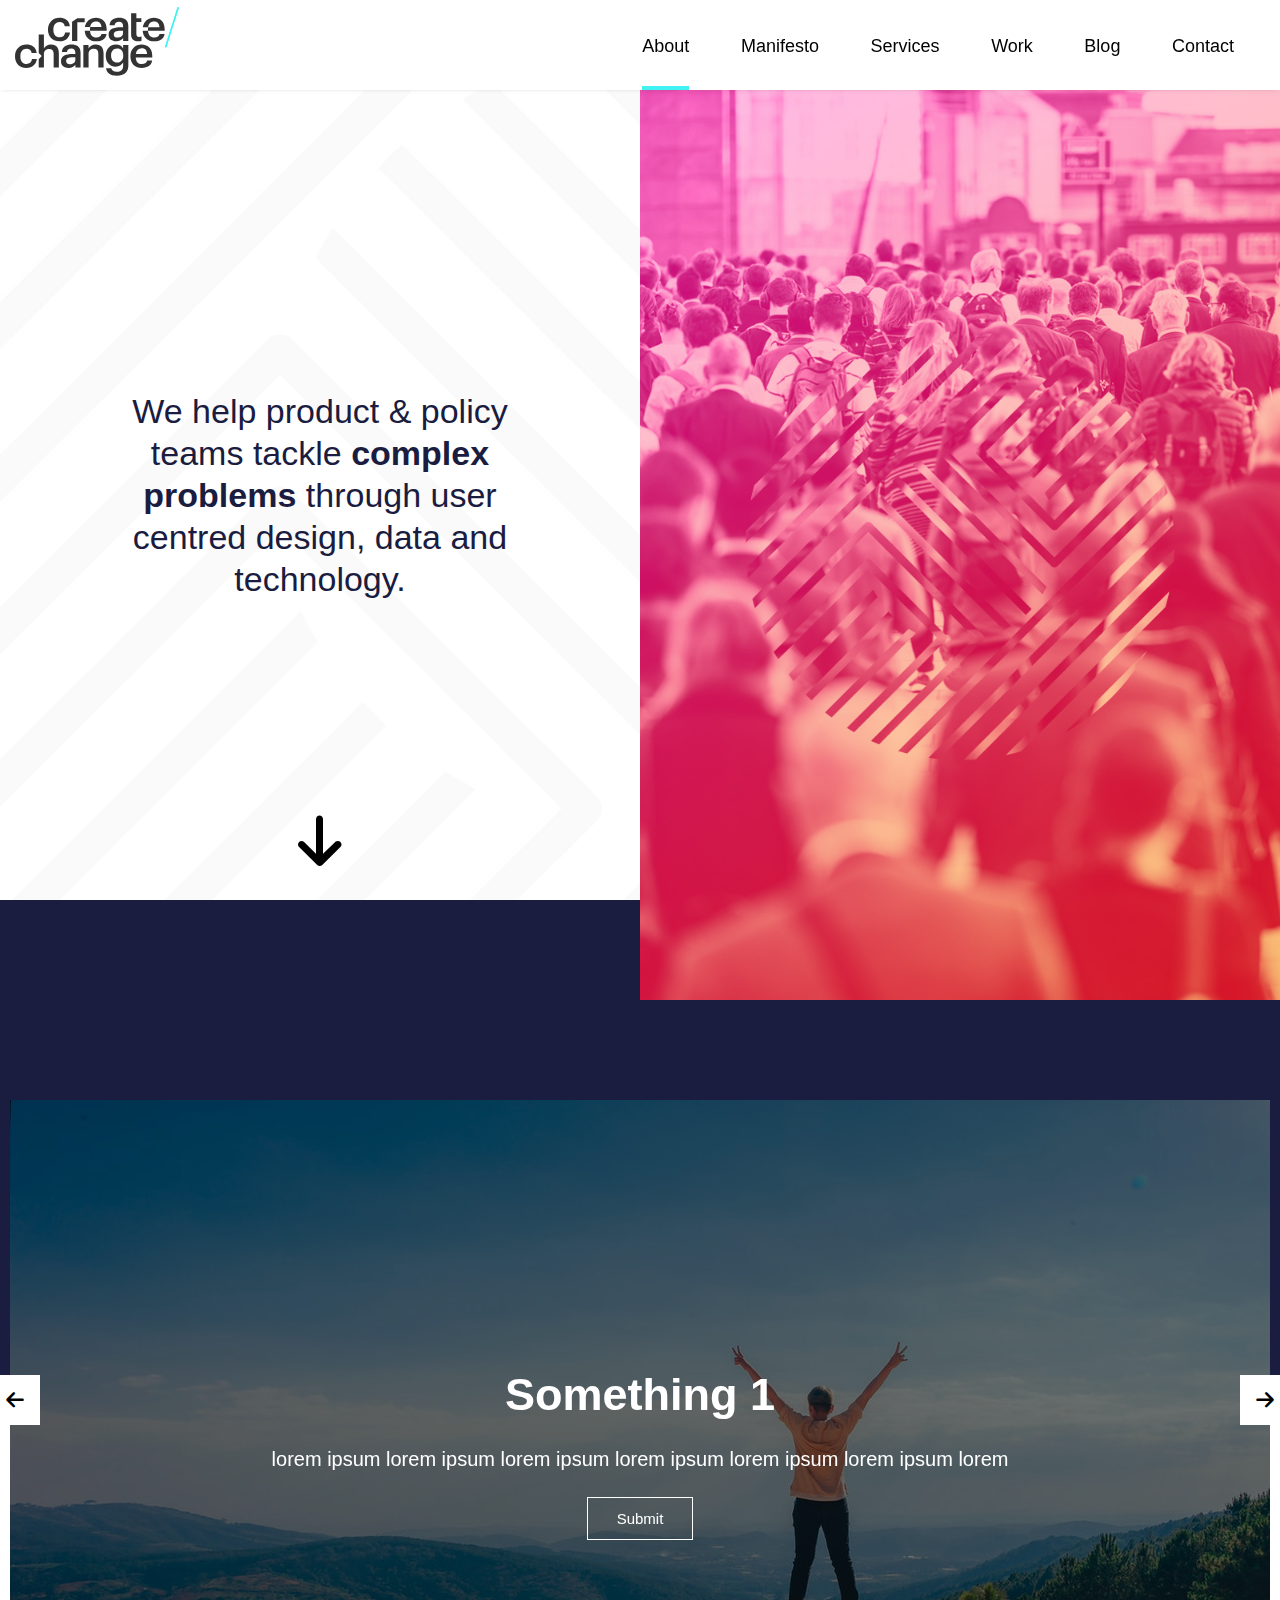
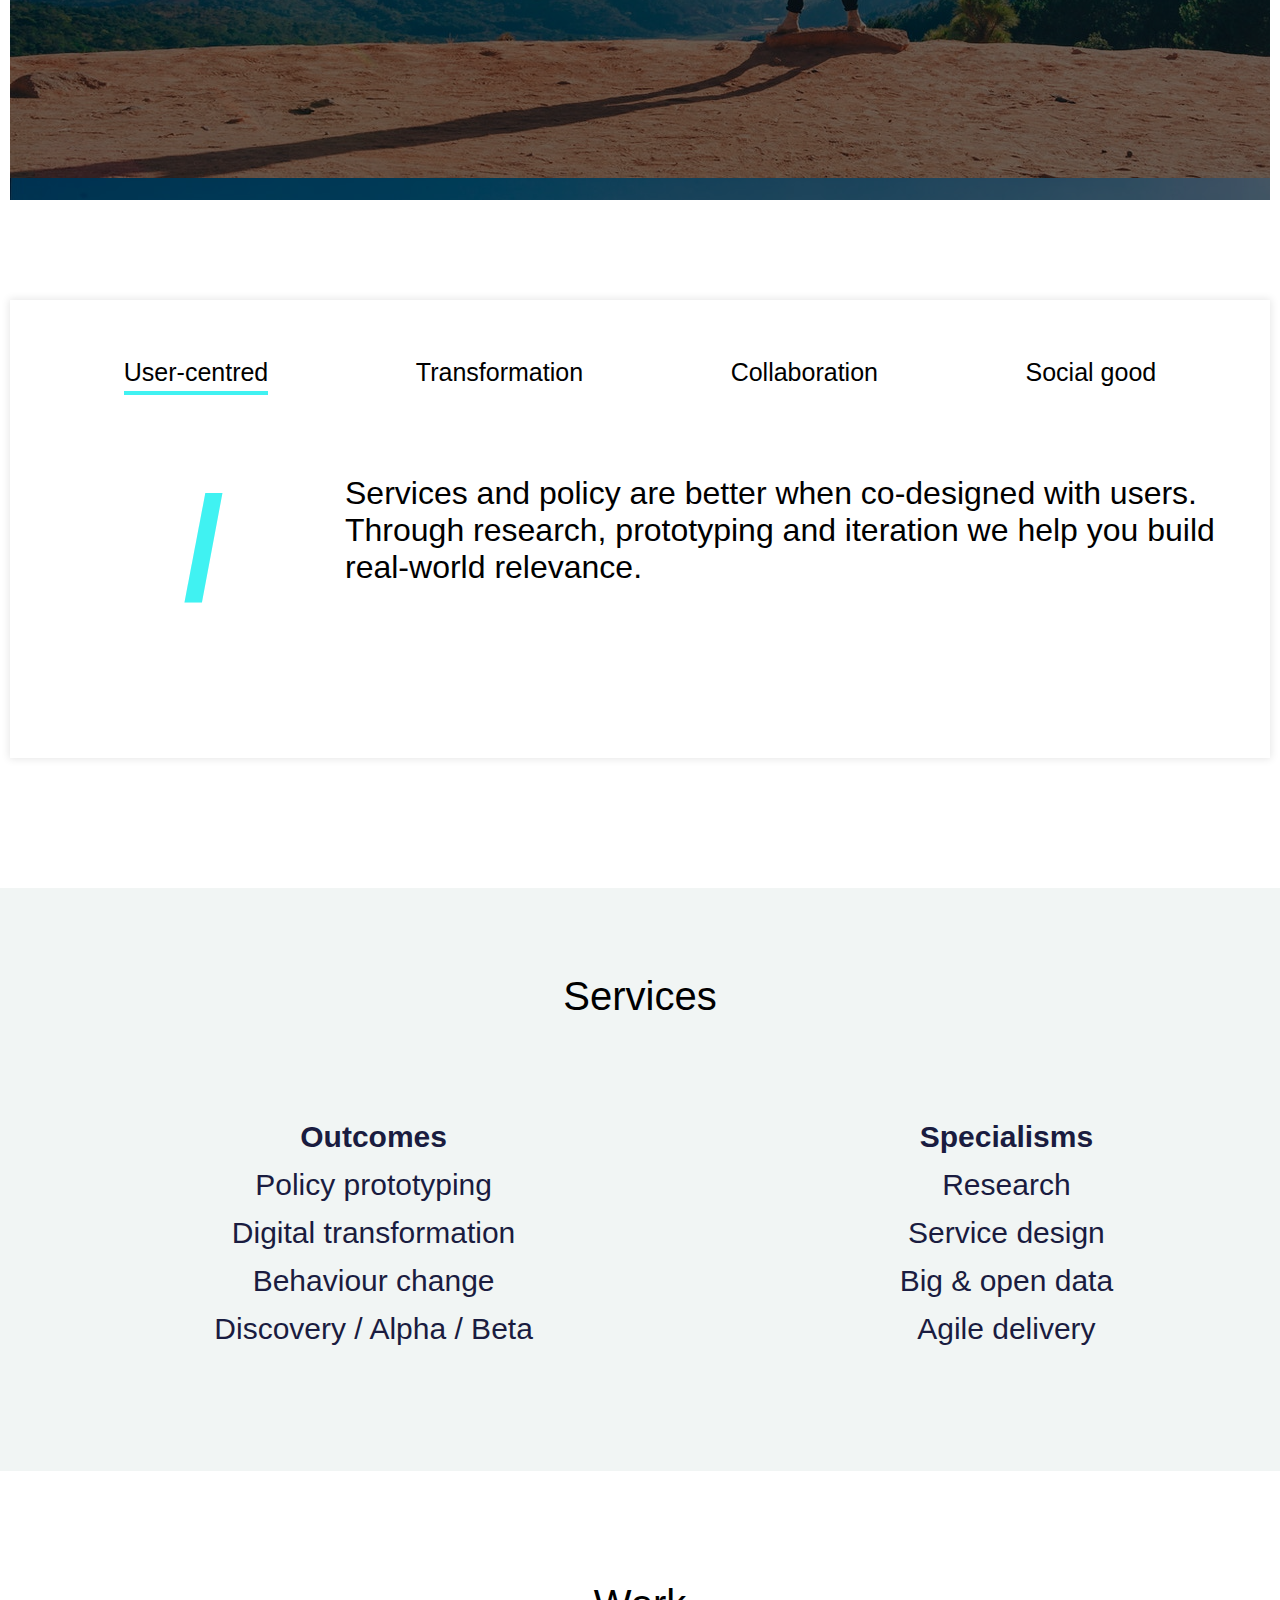
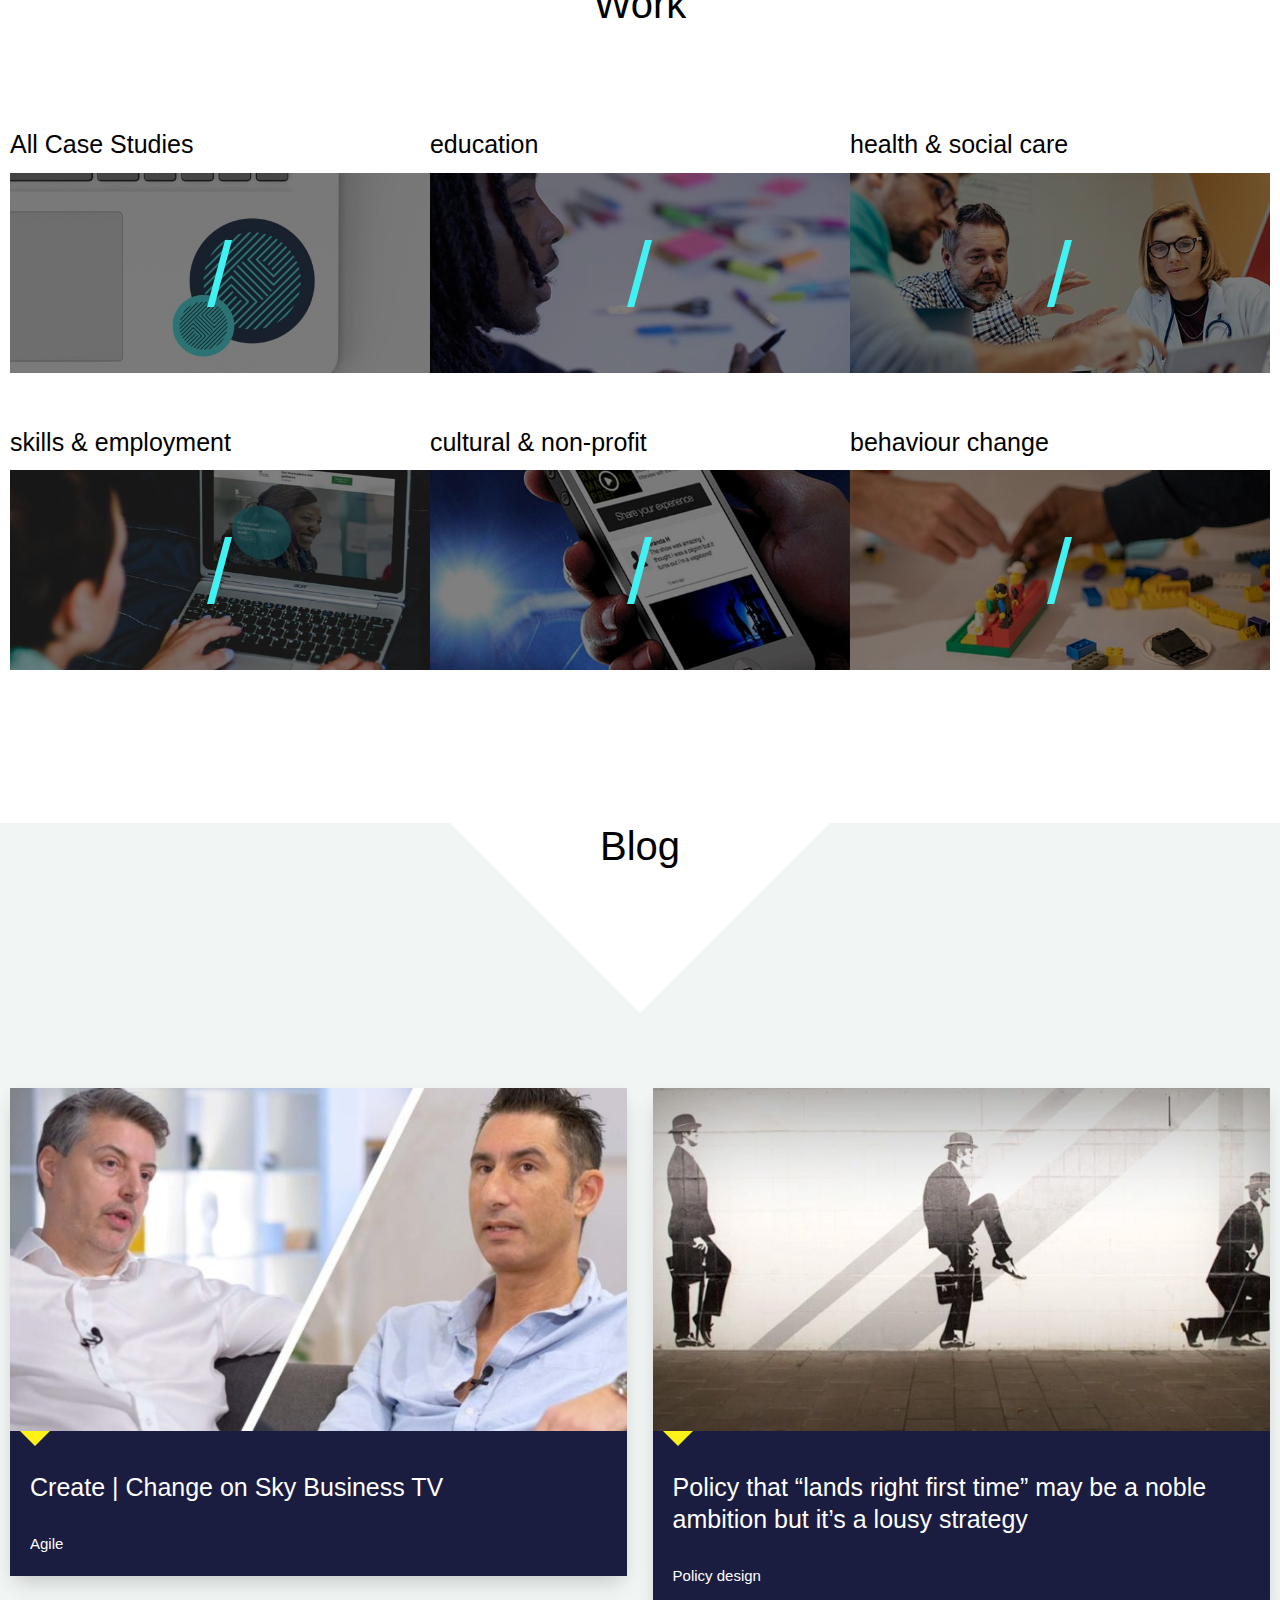
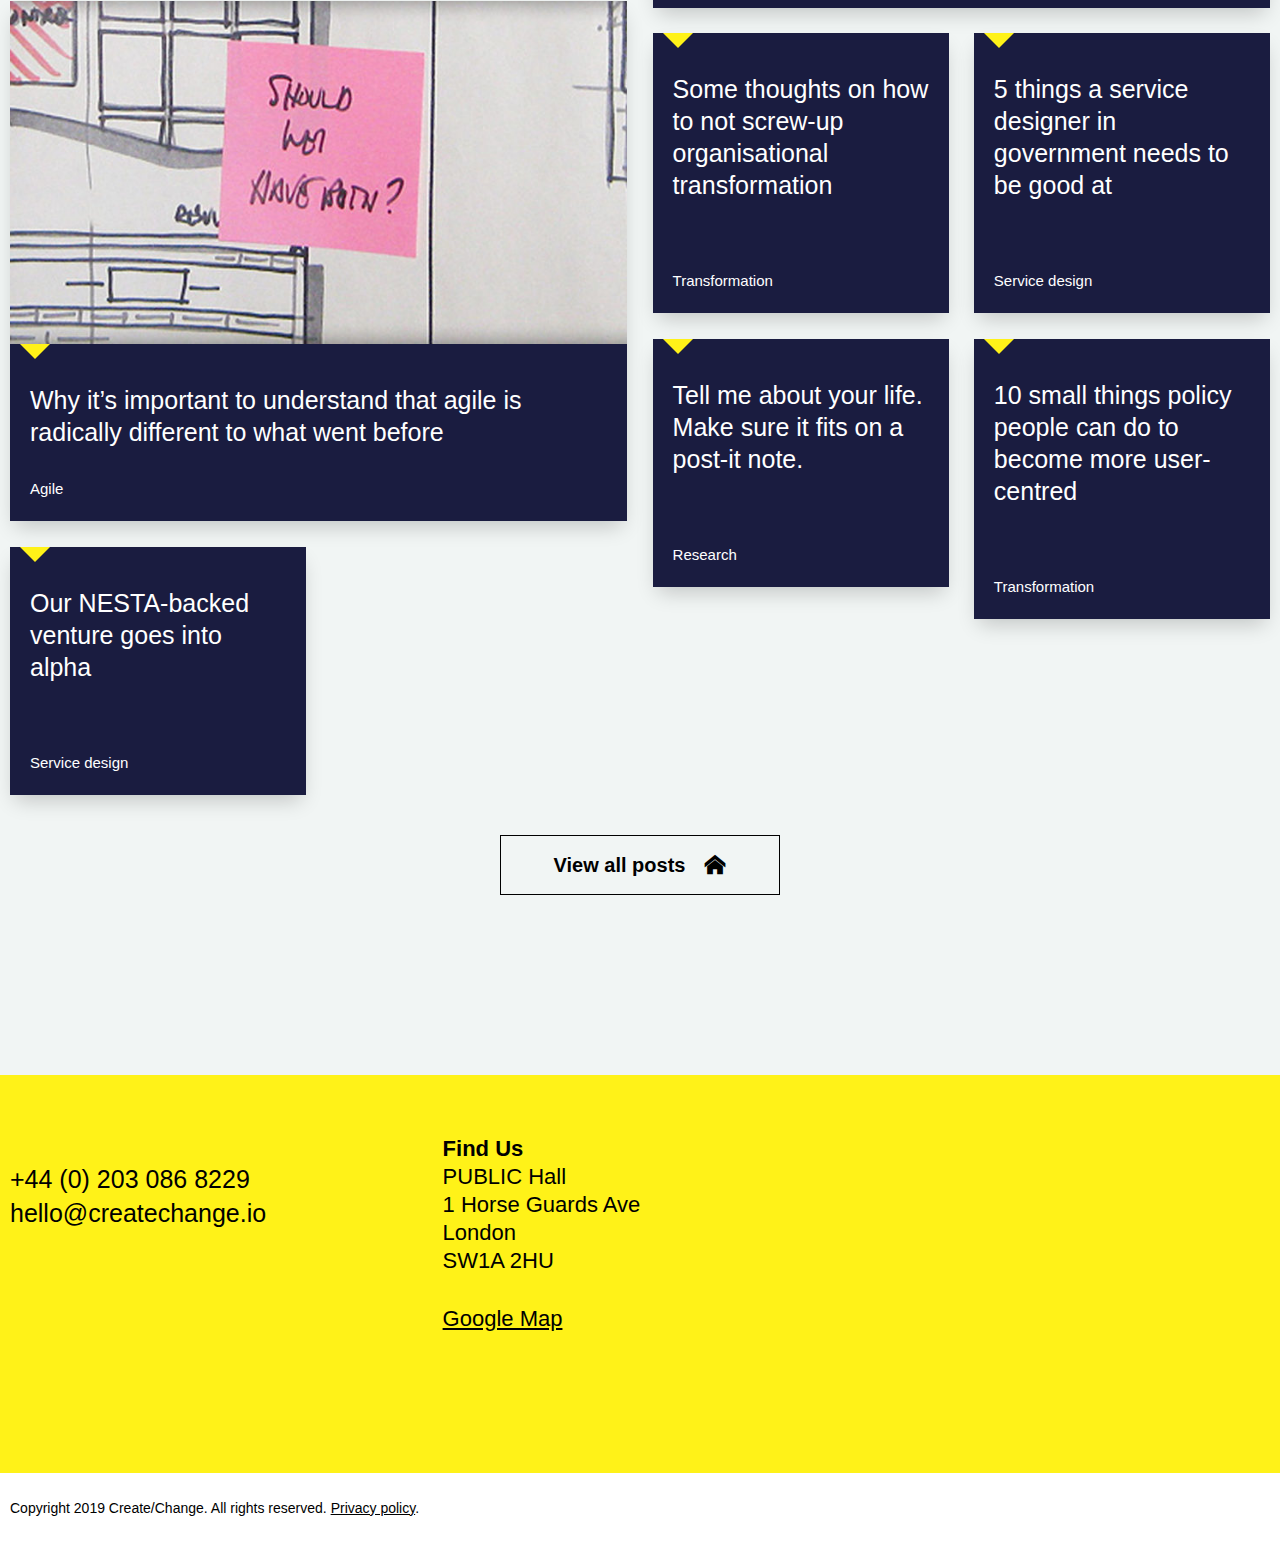
==== index.html @ 9b9b1d5b "file has been added" ====
<!DOCTYPE html>
<html lang="en-US">
   <head>
      <meta charset="UTF-8">
      <meta name="viewport" content="width=device-width, initial-scale=1">
      <title>Create/Change - product and policy innovation</title>
      <meta name="description" content="Create/Change works with product &amp; policy teams to tackle complex problems through UCD, technology and agile delivery." />
      <script type='text/javascript' src='js/jquery.min.js'></script>
      <link rel="stylesheet" href="css/icomoon.css">
      <!-- <link rel="stylesheet" href="css/fontawesome.min.css"> -->
      <link rel="stylesheet" href="css/slick.css">
      <link rel="stylesheet" href="style.css">
   </head>


<!-- Body Area -->

   <body class="home">

      <!-- Header Area start  -->
      <header id="header" class="site-header">
         <div class="container">
            <a href="index.html" class="logo__cc-full"><img src="images/cc_rgb_logo.svg" alt="Create Change logo"></a>
            <a href="index.html" class="icon-cc-fingerprint logo__cc-fingerprint"><img src="images/fingerprint.png" alt="fingerprint"></a>
            <span class="icon-list2 icon-burger"></span>
            <div class="navigation">
               <nav class="navigation-main">
                  <div class="menu-main-nav-container">
                     <ul id="menu-main-nav" class="menu">
                        <li class="current-menu-item"><a href="about.html">About</a></li>
                        <li class="menu-item"><a href="#about">Manifesto</a></li>
                        <li class="menu-item"><a href="#services">Services</a></li>
                        <li class="menu-item"><a href="work.html">Work</a></li>
                        <li class="menu-item"><a href="#blog">Blog</a></li>
                        <li class="menu-item"><a href="#contact">Contact</a></li>
                     </ul>
                  </div>
               </nav>
            </div>
         </div>
      </header>

<!-- Header Area end  -->




      <!-- .site-header -->
      <main id="main" class="site-main">
         <div class="waypoint" id="home">
            <div class="hero">
               <div class="hero__content">
                  <p>We help product &#038; policy teams tackle <a href="about/index.html"><strong>complex problems</strong></a> through user centred design, data and technology.</p>
                  <span class="icon-arrow-down2"></span>
               </div>
               <div class="hero__slideshow" data-disable-desktop="yes">
                  <div class='slide' style='background-image:url(images/cchomepage3.jpg);'></div>
                  <div class='slide' style='background-image:url(images/cchomepage1.jpg);'></div>
                  <div class='slide' style='background-image:url(images/cchomepage2.jpg);'></div>
               </div>
            </div>
            <div class="slider-section">
               <div class="viewport-padding">
                  <div class="container">
                     <div class="slider-wrapper">
                        <div class="slide-item" style="background: url(images/slider1.jpg);">
                           <div class="slide-item-inner">
                              <div class='slider-text'>
                                 <h1>Something 1</h1>
                                 <p>lorem ipsum lorem ipsum lorem ipsum lorem ipsum lorem ipsum lorem ipsum lorem</p>
                                 <a class="submit1" href="#">Submit</a>
                              </div> 
                           </div>
                        </div>
                        <div class="slide-item" style="background: url(images/slider2.jpg);">
                           <div class="slide-item-inner">
                              <div class='slider-text'>
                                 <h1>Something 2</h1>
                                 <p>lorem ipsum lorem ipsum lorem ipsum lorem ipsum lorem ipsum lorem ipsum lorem</p>
                                 <a class="submit1" href="#">Submit</a>
                              </div> 
                           </div>
                        </div>
                        <div class="slide-item" style="background: url(images/slider3.jpg);">
                           <div class="slide-item-inner">
                              <div class='slider-text'>
                                 <h1>Something 3</h1>
                                 <p>lorem ipsum lorem ipsum lorem ipsum lorem ipsum lorem ipsum lorem ipsum lorem</p>
                                 <a class="submit1" href="#">Submit</a>
                              </div> 
                           </div>
                        </div>
                     </div>
                     <div class="slide-prev-nav"><span class="icon-arrow-left2"></span></div>
                     <div class="slide-next-nav"><span class="icon-arrow-right2"></span></div>
                  </div>
               </div>
            </div>
         </div>
         
         <div class="about">
            <div class="waypoint" id="about"></div>
            <div class="viewport-padding viewport-padding--clear-tablet">
               <div class="container">
                  <div class="about__container">
                     <div class="about__content-select">
                        <span class='about__content-selected'>User-centred</span>
                        <ul>
                           <li class='about__list--active'><span>User-centred</span></li>
                           <li><span>Transformation</span></li>
                           <li><span>Collaboration</span></li>
                           <li><span>Social good</span></li>
                        </ul>
                     </div>
                     <div class="about__content-container">
                        <ul>
                           <div class='about__content about__content--active'>
                              <p>Services and policy are better when co-designed with users. Through research, prototyping and iteration we help you build real-world relevance.</p>
                           </div>
                           <div class='about__content'>
                              <p>We support digitally-savvy leaders to create and transform internet age services, from initial discovery through to live delivery. </p>
                           </div>
                           <div class='about__content'>
                              <p>We believe in extreme collaboration with our clients. We co-locate, form agile teams together and share delivery.</p>
                           </div>
                           <div class='about__content'>
                              <p>Public institutions get handed the wicked problems no-one else wants to solve. We work with policy and digital teams to innovate for social good.</p>
                           </div>
                        </ul>
                     </div>
                  </div>
               </div>
            </div>
         </div>
         <div class="services">
            <div class="waypoint" id="services"></div>
            <div class="container">
               <h2>Services</h2>
               <div class="services__lists services__lists--active">
                  <ul>
                     <li>Outcomes</li>
                     <li>Policy prototyping</li>
                     <li>Digital transformation</li>
                     <li>Behaviour change</li>
                     <li>Discovery / Alpha / Beta</li>
                  </ul>
                  <ul>
                     <li>Specialisms</li>
                     <li>Research</li>
                     <li>Service design</li>
                     <li>Big & open data</li>
                     <li>Agile delivery</li>
                  </ul>
               </div>
            </div>
         </div>
         <div class="work">
            <div class="waypoint" id="work"></div>
            <div class="viewport-padding viewport-padding--clear-mob">
               <div class="container">
                  <h2>Work</h2>
                  <div class="card__work-container">
                     <div class='card__work'>
                        <a href='single-portfolio.html' class='card__link'>
                           <h5 class='card__title'>All Case Studies</h5>
                           <div class='card__image-container'><img width="720" height="400" src="images/cc3-720x400.jpg" class="card__image wp-post-image" alt="" /></div>
                        </a>
                     </div>
                     <div class='card__work'>
                        <a href='single-portfolio.html' class='card__link'>
                           <h5 class='card__title'>education</h5>
                           <div class='card__image-container'><img width="600" height="300" src="images/education-e1571654379779.jpg" class="card__image wp-post-image" alt="" /></div>
                        </a>
                     </div>
                     <div class='card__work'>
                        <a href='single-portfolio.html' class='card__link'>
                           <h5 class='card__title'>health & social care</h5>
                           <div class='card__image-container'><img width="600" height="300" src="images/health-social.jpg" class="card__image wp-post-image" alt="Patient discusses symptoms with clinicians"/></div>
                        </a>
                     </div>
                     <div class='card__work'>
                        <a href='single-portfolio.html' class='card__link'>
                           <h5 class='card__title'>skills & employment</h5>
                           <div class='card__image-container'><img width="600" height="300" src="images/skills-work.jpg" class="card__image wp-post-image" alt="User looks at training course options on a laptop"/></div>
                        </a>
                     </div>
                     <div class='card__work'>
                        <a href='single-portfolio.html' class='card__link'>
                           <h5 class='card__title'>cultural & non-profit</h5>
                           <div class='card__image-container'><img width="600" height="300" src="images/arts-culture.jpg" class="card__image wp-post-image" alt=""/></div>
                        </a>
                     </div>
                     <div class='card__work'>
                        <a href='single-portfolio.html' class='card__link'>
                           <h5 class='card__title'>behaviour change</h5>
                           <div class='card__image-container'><img width="600" height="300" src="images/behaviour-change.jpg" class="card__image wp-post-image" alt="Users co-design a behaviour change intervention using lego"/></div>
                        </a>
                     </div>
                  </div>
               </div>
            </div>
         </div>
         <div class="posts">
            <div class="waypoint" id="blog"></div>
            <div class="viewport-padding">
               <div class="container">
                  <h2>Blog</h2>
                  <div class="card__posts-container">
                     <div class="gutter-sizer"></div>
                     <div class='card__post card__post--featured'>
                        <a href='https://medium.com/create-change/create-change-on-sky-tv-82d38b5aa726' class='card__link' target='_blank'>
                           <img width="720" height="400" src="images/D-and-Mark-1170x545-720x400.jpg" class="card__image" alt="" />
                           <div class='card__content'>
                              <h5 class='card__title'>Create | Change on Sky Business TV</h5>
                              <span class='card__cat'>Agile</span>
                           </div>
                        </a>
                     </div>
                     <div class='card__post card__post--featured'>
                        <a href='https://medium.com/create-change/policy-that-lands-right-first-time-may-be-a-noble-ambition-but-its-a-lousy-strategy-65ed85c1b878' class='card__link' target='_blank'>
                           <img width="720" height="400" src="images/policy-first-time-720x400.jpg" class="card__image" alt="" />
                           <div class='card__content'>
                              <h5 class='card__title'>Policy that “lands right first time” may be a noble ambition but it’s a lousy strategy</h5>
                              <span class='card__cat'>Policy design</span>
                           </div>
                        </a>
                     </div>
                     <div class='card__post card__post--featured'>
                        <a href='https://medium.com/create-change/why-its-important-to-understand-that-agile-is-radically-different-to-what-went-before-26449ca31dce' class='card__link' target='_blank'>
                           <img width="720" height="400" src="images/agile-radically-different-720x400.jpg" class="card__image" alt="" />
                           <div class='card__content'>
                              <h5 class='card__title'>Why it’s important to understand that agile is radically different to what went before</h5>
                              <span class='card__cat'>Agile</span>
                           </div>
                        </a>
                     </div>
                     <div class='card__post'>
                        <a href='https://medium.com/create-change/some-thoughts-on-how-to-not-screw-up-organisational-transformation-7eb313c30831' class='card__link' target='_blank'>
                           <div class='card__content'>
                              <h5 class='card__title'>Some thoughts on how to not screw-up organisational transformation</h5>
                              <span class='card__cat'>Transformation</span>
                           </div>
                        </a>
                     </div>
                     <div class='card__post'>
                        <a href='https://medium.com/create-change/5-things-a-service-designer-in-government-needs-to-be-good-at-6aa45ba00ea7' class='card__link' target='_blank'>
                           <div class='card__content'>
                              <h5 class='card__title'>5 things a service designer in government needs to be good at</h5>
                              <span class='card__cat'>Service design</span>
                           </div>
                        </a>
                     </div>
                     <div class='card__post'>
                        <a href='https://medium.com/create-change/tell-me-about-your-life-make-sure-it-fits-on-a-post-it-note-906d2331e5b6' class='card__link' target=''>
                           <div class='card__content'>
                              <h5 class='card__title'>Tell me about your life. Make sure it fits on a post-it note.</h5>
                              <span class='card__cat'>Research</span>
                           </div>
                        </a>
                     </div>
                     <div class='card__post'>
                        <a href='https://medium.com/create-change/10-small-things-policy-people-can-do-to-become-more-user-centred-a7e3f08457c5' class='card__link' target='_blank'>
                           <div class='card__content'>
                              <h5 class='card__title'>10 small things policy people can do to become more user-centred</h5>
                              <span class='card__cat'>Transformation</span>
                           </div>
                        </a>
                     </div>
                     <div class='card__post'>
                        <a href='https://medium.com/create-change/our-nesta-backed-venture-goes-into-alpha-16a1bf3d31a0' class='card__link' target=''>
                           <div class='card__content'>
                              <h5 class='card__title'>Our NESTA-backed venture goes into alpha</h5>
                              <span class='card__cat'>Service design</span>
                           </div>
                        </a>
                     </div>
                  </div>
                  <button type='button' class='btn'><a href='https://medium.com/create-change' target='_blank'>View all posts</a></button>                
               </div>
            </div>
         </div>
         </div>
      </main>
      <footer class="footer waypoint" id="contact">
         <div class="company-info viewport-padding">
            <div class="container">
               <div class="row">
                  <div class="col-4 col-12--md col__gutter--vertical-reset contact">
                     <span class="icon-cc-fingerprint"></span>
                     <span class="contact__number--no-link">+44 (0) 203 086 8229</span>
                     <a href="tel:02030868229" class="contact__number--link">+44 (0) 203 086 8229</a>
                     <span><a href="mailto:hello@createchange.io">hello@createchange.io</a></span>
                  </div>
                  <div class="col-3 col-12--md col__gutter--vertical-reset details">
                     <h4 class="footer__title details__title">Find Us</h4>
                     <span>PUBLIC Hall<br />
                     1 Horse Guards Ave<br />
                     London<br />
                     SW1A 2HU</span>               <a href="https://www.google.com/maps/place/1+Horse+Guards+Ave,+Westminster,+London+SW1A+2EP/@51.5049482,-0.1265532,17z/data=!3m1!4b1!4m5!3m4!1s0x487604cf5b640bed:0x60c278a6281b337d!8m2!3d51.5049482!4d-0.1243645" class="details__map-link" target="_blank">Google Map</a>
                  </div>
               </div>
            </div>
         </div>
         <div class="viewport-padding">
            <div class="legal-info">
               <div class="container">
                  <div class="col-12">
                     <p>Copyright 2019 Create/Change.  All rights reserved. <a href="privacy-policy.html">Privacy policy</a>.</p>
                  </div>
               </div>
            </div>
         </div>
      </footer>
      
      <script type='text/javascript' src='js/main.js'></script>
      <script type='text/javascript' src='js/slick.min.js'></script>
      <script type='text/javascript' src='js/jquery.fitvids.js'></script>
   </body>
</html>
---- css/icomoon.css ----
@font-face {
    font-family: 'IcoMoon-Free';
    src: url('../fonts/IcoMoon-Free.ttf') format('truetype');
    font-weight: normal;
    font-style: normal;
}

[class^="icon-"], [class*=" icon-"] {
    font-family: 'IcoMoon-Free' !important;
    speak: none;
    font-style: normal;
    font-weight: normal;
    font-variant: normal;
    text-transform: none;
    line-height: 1;
    -webkit-font-smoothing: antialiased;
    -moz-osx-font-smoothing: grayscale;
}
.icon {
    /* use !important to prevent issues with browser extensions that change fonts */
    font-family: 'IcoMoon-Free' !important;
    speak: none;
    font-style: normal;
    font-weight: normal;
    font-variant: normal;
    text-transform: none;
    line-height: 1;
    
    /* Enable Ligatures ================ */
    letter-spacing: 0;
    -webkit-font-feature-settings: "liga";
    -moz-font-feature-settings: "liga=1";
    -moz-font-feature-settings: "liga";
    -ms-font-feature-settings: "liga" 1;
    -o-font-feature-settings: "liga";
    font-feature-settings: "liga";

    /* Better Font Rendering =========== */
    -webkit-font-smoothing: antialiased;
    -moz-osx-font-smoothing: grayscale;
}

.icon-home:before {
    content: "\e900";
}
.icon-home2:before {
    content: "\e901";
}
.icon-home3:before {
    content: "\e902";
}
.icon-office:before {
    content: "\e903";
}
.icon-newspaper:before {
    content: "\e904";
}
.icon-pencil:before {
    content: "\e905";
}
.icon-pencil2:before {
    content: "\e906";
}
.icon-quill:before {
    content: "\e907";
}
.icon-pen:before {
    content: "\e908";
}
.icon-blog:before {
    content: "\e909";
}
.icon-eyedropper:before {
    content: "\e90a";
}
.icon-droplet:before {
    content: "\e90b";
}
.icon-paint-format:before {
    content: "\e90c";
}
.icon-image:before {
    content: "\e90d";
}
.icon-images:before {
    content: "\e90e";
}
.icon-camera:before {
    content: "\e90f";
}
.icon-headphones:before {
    content: "\e910";
}
.icon-music:before {
    content: "\e911";
}
.icon-play:before {
    content: "\e912";
}
.icon-film:before {
    content: "\e913";
}
.icon-video-camera:before {
    content: "\e914";
}
.icon-dice:before {
    content: "\e915";
}
.icon-pacman:before {
    content: "\e916";
}
.icon-spades:before {
    content: "\e917";
}
.icon-clubs:before {
    content: "\e918";
}
.icon-diamonds:before {
    content: "\e919";
}
.icon-bullhorn:before {
    content: "\e91a";
}
.icon-connection:before {
    content: "\e91b";
}
.icon-podcast:before {
    content: "\e91c";
}
.icon-feed:before {
    content: "\e91d";
}
.icon-mic:before {
    content: "\e91e";
}
.icon-book:before {
    content: "\e91f";
}
.icon-books:before {
    content: "\e920";
}
.icon-library:before {
    content: "\e921";
}
.icon-file-text:before {
    content: "\e922";
}
.icon-profile:before {
    content: "\e923";
}
.icon-file-empty:before {
    content: "\e924";
}
.icon-files-empty:before {
    content: "\e925";
}
.icon-file-text2:before {
    content: "\e926";
}
.icon-file-picture:before {
    content: "\e927";
}
.icon-file-music:before {
    content: "\e928";
}
.icon-file-play:before {
    content: "\e929";
}
.icon-file-video:before {
    content: "\e92a";
}
.icon-file-zip:before {
    content: "\e92b";
}
.icon-copy:before {
    content: "\e92c";
}
.icon-paste:before {
    content: "\e92d";
}
.icon-stack:before {
    content: "\e92e";
}
.icon-folder:before {
    content: "\e92f";
}
.icon-folder-open:before {
    content: "\e930";
}
.icon-folder-plus:before {
    content: "\e931";
}
.icon-folder-minus:before {
    content: "\e932";
}
.icon-folder-download:before {
    content: "\e933";
}
.icon-folder-upload:before {
    content: "\e934";
}
.icon-price-tag:before {
    content: "\e935";
}
.icon-price-tags:before {
    content: "\e936";
}
.icon-barcode:before {
    content: "\e937";
}
.icon-qrcode:before {
    content: "\e938";
}
.icon-ticket:before {
    content: "\e939";
}
.icon-cart:before {
    content: "\e93a";
}
.icon-coin-dollar:before {
    content: "\e93b";
}
.icon-coin-euro:before {
    content: "\e93c";
}
.icon-coin-pound:before {
    content: "\e93d";
}
.icon-coin-yen:before {
    content: "\e93e";
}
.icon-credit-card:before {
    content: "\e93f";
}
.icon-calculator:before {
    content: "\e940";
}
.icon-lifebuoy:before {
    content: "\e941";
}
.icon-phone:before {
    content: "\e942";
}
.icon-phone-hang-up:before {
    content: "\e943";
}
.icon-address-book:before {
    content: "\e944";
}
.icon-envelop:before {
    content: "\e945";
}
.icon-pushpin:before {
    content: "\e946";
}
.icon-location:before {
    content: "\e947";
}
.icon-location2:before {
    content: "\e948";
}
.icon-compass:before {
    content: "\e949";
}
.icon-compass2:before {
    content: "\e94a";
}
.icon-map:before {
    content: "\e94b";
}
.icon-map2:before {
    content: "\e94c";
}
.icon-history:before {
    content: "\e94d";
}
.icon-clock:before {
    content: "\e94e";
}
.icon-clock2:before {
    content: "\e94f";
}
.icon-alarm:before {
    content: "\e950";
}
.icon-bell:before {
    content: "\e951";
}
.icon-stopwatch:before {
    content: "\e952";
}
.icon-calendar:before {
    content: "\e953";
}
.icon-printer:before {
    content: "\e954";
}
.icon-keyboard:before {
    content: "\e955";
}
.icon-display:before {
    content: "\e956";
}
.icon-laptop:before {
    content: "\e957";
}
.icon-mobile:before {
    content: "\e958";
}
.icon-mobile2:before {
    content: "\e959";
}
.icon-tablet:before {
    content: "\e95a";
}
.icon-tv:before {
    content: "\e95b";
}
.icon-drawer:before {
    content: "\e95c";
}
.icon-drawer2:before {
    content: "\e95d";
}
.icon-box-add:before {
    content: "\e95e";
}
.icon-box-remove:before {
    content: "\e95f";
}
.icon-download:before {
    content: "\e960";
}
.icon-upload:before {
    content: "\e961";
}
.icon-floppy-disk:before {
    content: "\e962";
}
.icon-drive:before {
    content: "\e963";
}
.icon-database:before {
    content: "\e964";
}
.icon-undo:before {
    content: "\e965";
}
.icon-redo:before {
    content: "\e966";
}
.icon-undo2:before {
    content: "\e967";
}
.icon-redo2:before {
    content: "\e968";
}
.icon-forward:before {
    content: "\e969";
}
.icon-reply:before {
    content: "\e96a";
}
.icon-bubble:before {
    content: "\e96b";
}
.icon-bubbles:before {
    content: "\e96c";
}
.icon-bubbles2:before {
    content: "\e96d";
}
.icon-bubble2:before {
    content: "\e96e";
}
.icon-bubbles3:before {
    content: "\e96f";
}
.icon-bubbles4:before {
    content: "\e970";
}
.icon-user:before {
    content: "\e971";
}
.icon-users:before {
    content: "\e972";
}
.icon-user-plus:before {
    content: "\e973";
}
.icon-user-minus:before {
    content: "\e974";
}
.icon-user-check:before {
    content: "\e975";
}
.icon-user-tie:before {
    content: "\e976";
}
.icon-quotes-left:before {
    content: "\e977";
}
.icon-quotes-right:before {
    content: "\e978";
}
.icon-hour-glass:before {
    content: "\e979";
}
.icon-spinner:before {
    content: "\e97a";
}
.icon-spinner2:before {
    content: "\e97b";
}
.icon-spinner3:before {
    content: "\e97c";
}
.icon-spinner4:before {
    content: "\e97d";
}
.icon-spinner5:before {
    content: "\e97e";
}
.icon-spinner6:before {
    content: "\e97f";
}
.icon-spinner7:before {
    content: "\e980";
}
.icon-spinner8:before {
    content: "\e981";
}
.icon-spinner9:before {
    content: "\e982";
}
.icon-spinner10:before {
    content: "\e983";
}
.icon-spinner11:before {
    content: "\e984";
}
.icon-binoculars:before {
    content: "\e985";
}
.icon-search:before {
    content: "\e986";
}
.icon-zoom-in:before {
    content: "\e987";
}
.icon-zoom-out:before {
    content: "\e988";
}
.icon-enlarge:before {
    content: "\e989";
}
.icon-shrink:before {
    content: "\e98a";
}
.icon-enlarge2:before {
    content: "\e98b";
}
.icon-shrink2:before {
    content: "\e98c";
}
.icon-key:before {
    content: "\e98d";
}
.icon-key2:before {
    content: "\e98e";
}
.icon-lock:before {
    content: "\e98f";
}
.icon-unlocked:before {
    content: "\e990";
}
.icon-wrench:before {
    content: "\e991";
}
.icon-equalizer:before {
    content: "\e992";
}
.icon-equalizer2:before {
    content: "\e993";
}
.icon-cog:before {
    content: "\e994";
}
.icon-cogs:before {
    content: "\e995";
}
.icon-hammer:before {
    content: "\e996";
}
.icon-magic-wand:before {
    content: "\e997";
}
.icon-aid-kit:before {
    content: "\e998";
}
.icon-bug:before {
    content: "\e999";
}
.icon-pie-chart:before {
    content: "\e99a";
}
.icon-stats-dots:before {
    content: "\e99b";
}
.icon-stats-bars:before {
    content: "\e99c";
}
.icon-stats-bars2:before {
    content: "\e99d";
}
.icon-trophy:before {
    content: "\e99e";
}
.icon-gift:before {
    content: "\e99f";
}
.icon-glass:before {
    content: "\e9a0";
}
.icon-glass2:before {
    content: "\e9a1";
}
.icon-mug:before {
    content: "\e9a2";
}
.icon-spoon-knife:before {
    content: "\e9a3";
}
.icon-leaf:before {
    content: "\e9a4";
}
.icon-rocket:before {
    content: "\e9a5";
}
.icon-meter:before {
    content: "\e9a6";
}
.icon-meter2:before {
    content: "\e9a7";
}
.icon-hammer2:before {
    content: "\e9a8";
}
.icon-fire:before {
    content: "\e9a9";
}
.icon-lab:before {
    content: "\e9aa";
}
.icon-magnet:before {
    content: "\e9ab";
}
.icon-bin:before {
    content: "\e9ac";
}
.icon-bin2:before {
    content: "\e9ad";
}
.icon-briefcase:before {
    content: "\e9ae";
}
.icon-airplane:before {
    content: "\e9af";
}
.icon-truck:before {
    content: "\e9b0";
}
.icon-road:before {
    content: "\e9b1";
}
.icon-accessibility:before {
    content: "\e9b2";
}
.icon-target:before {
    content: "\e9b3";
}
.icon-shield:before {
    content: "\e9b4";
}
.icon-power:before {
    content: "\e9b5";
}
.icon-switch:before {
    content: "\e9b6";
}
.icon-power-cord:before {
    content: "\e9b7";
}
.icon-clipboard:before {
    content: "\e9b8";
}
.icon-list-numbered:before {
    content: "\e9b9";
}
.icon-list:before {
    content: "\e9ba";
}
.icon-list2:before {
    content: "\e9bb";
}
.icon-tree:before {
    content: "\e9bc";
}
.icon-menu:before {
    content: "\e9bd";
}
.icon-menu2:before {
    content: "\e9be";
}
.icon-menu3:before {
    content: "\e9bf";
}
.icon-menu4:before {
    content: "\e9c0";
}
.icon-cloud:before {
    content: "\e9c1";
}
.icon-cloud-download:before {
    content: "\e9c2";
}
.icon-cloud-upload:before {
    content: "\e9c3";
}
.icon-cloud-check:before {
    content: "\e9c4";
}
.icon-download2:before {
    content: "\e9c5";
}
.icon-upload2:before {
    content: "\e9c6";
}
.icon-download3:before {
    content: "\e9c7";
}
.icon-upload3:before {
    content: "\e9c8";
}
.icon-sphere:before {
    content: "\e9c9";
}
.icon-earth:before {
    content: "\e9ca";
}
.icon-link:before {
    content: "\e9cb";
}
.icon-flag:before {
    content: "\e9cc";
}
.icon-attachment:before {
    content: "\e9cd";
}
.icon-eye:before {
    content: "\e9ce";
}
.icon-eye-plus:before {
    content: "\e9cf";
}
.icon-eye-minus:before {
    content: "\e9d0";
}
.icon-eye-blocked:before {
    content: "\e9d1";
}
.icon-bookmark:before {
    content: "\e9d2";
}
.icon-bookmarks:before {
    content: "\e9d3";
}
.icon-sun:before {
    content: "\e9d4";
}
.icon-contrast:before {
    content: "\e9d5";
}
.icon-brightness-contrast:before {
    content: "\e9d6";
}
.icon-star-empty:before {
    content: "\e9d7";
}
.icon-star-half:before {
    content: "\e9d8";
}
.icon-star-full:before {
    content: "\e9d9";
}
.icon-heart:before {
    content: "\e9da";
}
.icon-heart-broken:before {
    content: "\e9db";
}
.icon-man:before {
    content: "\e9dc";
}
.icon-woman:before {
    content: "\e9dd";
}
.icon-man-woman:before {
    content: "\e9de";
}
.icon-happy:before {
    content: "\e9df";
}
.icon-happy2:before {
    content: "\e9e0";
}
.icon-smile:before {
    content: "\e9e1";
}
.icon-smile2:before {
    content: "\e9e2";
}
.icon-tongue:before {
    content: "\e9e3";
}
.icon-tongue2:before {
    content: "\e9e4";
}
.icon-sad:before {
    content: "\e9e5";
}
.icon-sad2:before {
    content: "\e9e6";
}
.icon-wink:before {
    content: "\e9e7";
}
.icon-wink2:before {
    content: "\e9e8";
}
.icon-grin:before {
    content: "\e9e9";
}
.icon-grin2:before {
    content: "\e9ea";
}
.icon-cool:before {
    content: "\e9eb";
}
.icon-cool2:before {
    content: "\e9ec";
}
.icon-angry:before {
    content: "\e9ed";
}
.icon-angry2:before {
    content: "\e9ee";
}
.icon-evil:before {
    content: "\e9ef";
}
.icon-evil2:before {
    content: "\e9f0";
}
.icon-shocked:before {
    content: "\e9f1";
}
.icon-shocked2:before {
    content: "\e9f2";
}
.icon-baffled:before {
    content: "\e9f3";
}
.icon-baffled2:before {
    content: "\e9f4";
}
.icon-confused:before {
    content: "\e9f5";
}
.icon-confused2:before {
    content: "\e9f6";
}
.icon-neutral:before {
    content: "\e9f7";
}
.icon-neutral2:before {
    content: "\e9f8";
}
.icon-hipster:before {
    content: "\e9f9";
}
.icon-hipster2:before {
    content: "\e9fa";
}
.icon-wondering:before {
    content: "\e9fb";
}
.icon-wondering2:before {
    content: "\e9fc";
}
.icon-sleepy:before {
    content: "\e9fd";
}
.icon-sleepy2:before {
    content: "\e9fe";
}
.icon-frustrated:before {
    content: "\e9ff";
}
.icon-frustrated2:before {
    content: "\ea00";
}
.icon-crying:before {
    content: "\ea01";
}
.icon-crying2:before {
    content: "\ea02";
}
.icon-point-up:before {
    content: "\ea03";
}
.icon-point-right:before {
    content: "\ea04";
}
.icon-point-down:before {
    content: "\ea05";
}
.icon-point-left:before {
    content: "\ea06";
}
.icon-warning:before {
    content: "\ea07";
}
.icon-notification:before {
    content: "\ea08";
}
.icon-question:before {
    content: "\ea09";
}
.icon-plus:before {
    content: "\ea0a";
}
.icon-minus:before {
    content: "\ea0b";
}
.icon-info:before {
    content: "\ea0c";
}
.icon-cancel-circle:before {
    content: "\ea0d";
}
.icon-blocked:before {
    content: "\ea0e";
}
.icon-cross:before {
    content: "\ea0f";
}
.icon-checkmark:before {
    content: "\ea10";
}
.icon-checkmark2:before {
    content: "\ea11";
}
.icon-spell-check:before {
    content: "\ea12";
}
.icon-enter:before {
    content: "\ea13";
}
.icon-exit:before {
    content: "\ea14";
}
.icon-play2:before {
    content: "\ea15";
}
.icon-pause:before {
    content: "\ea16";
}
.icon-stop:before {
    content: "\ea17";
}
.icon-previous:before {
    content: "\ea18";
}
.icon-next:before {
    content: "\ea19";
}
.icon-backward:before {
    content: "\ea1a";
}
.icon-forward2:before {
    content: "\ea1b";
}
.icon-play3:before {
    content: "\ea1c";
}
.icon-pause2:before {
    content: "\ea1d";
}
.icon-stop2:before {
    content: "\ea1e";
}
.icon-backward2:before {
    content: "\ea1f";
}
.icon-forward3:before {
    content: "\ea20";
}
.icon-first:before {
    content: "\ea21";
}
.icon-last:before {
    content: "\ea22";
}
.icon-previous2:before {
    content: "\ea23";
}
.icon-next2:before {
    content: "\ea24";
}
.icon-eject:before {
    content: "\ea25";
}
.icon-volume-high:before {
    content: "\ea26";
}
.icon-volume-medium:before {
    content: "\ea27";
}
.icon-volume-low:before {
    content: "\ea28";
}
.icon-volume-mute:before {
    content: "\ea29";
}
.icon-volume-mute2:before {
    content: "\ea2a";
}
.icon-volume-increase:before {
    content: "\ea2b";
}
.icon-volume-decrease:before {
    content: "\ea2c";
}
.icon-loop:before {
    content: "\ea2d";
}
.icon-loop2:before {
    content: "\ea2e";
}
.icon-infinite:before {
    content: "\ea2f";
}
.icon-shuffle:before {
    content: "\ea30";
}
.icon-arrow-up-left:before {
    content: "\ea31";
}
.icon-arrow-up:before {
    content: "\ea32";
}
.icon-arrow-up-right:before {
    content: "\ea33";
}
.icon-arrow-right:before {
    content: "\ea34";
}
.icon-arrow-down-right:before {
    content: "\ea35";
}
.icon-arrow-down:before {
    content: "\ea36";
}
.icon-arrow-down-left:before {
    content: "\ea37";
}
.icon-arrow-left:before {
    content: "\ea38";
}
.icon-arrow-up-left2:before {
    content: "\ea39";
}
.icon-arrow-up2:before {
    content: "\ea3a";
}
.icon-arrow-up-right2:before {
    content: "\ea3b";
}
.icon-arrow-right2:before {
    content: "\ea3c";
}
.icon-arrow-down-right2:before {
    content: "\ea3d";
}
.icon-arrow-down2:before {
    content: "\ea3e";
}
.icon-arrow-down-left2:before {
    content: "\ea3f";
}
.icon-arrow-left2:before {
    content: "\ea40";
}
.icon-circle-up:before {
    content: "\ea41";
}
.icon-circle-right:before {
    content: "\ea42";
}
.icon-circle-down:before {
    content: "\ea43";
}
.icon-circle-left:before {
    content: "\ea44";
}
.icon-tab:before {
    content: "\ea45";
}
.icon-move-up:before {
    content: "\ea46";
}
.icon-move-down:before {
    content: "\ea47";
}
.icon-sort-alpha-asc:before {
    content: "\ea48";
}
.icon-sort-alpha-desc:before {
    content: "\ea49";
}
.icon-sort-numeric-asc:before {
    content: "\ea4a";
}
.icon-sort-numberic-desc:before {
    content: "\ea4b";
}
.icon-sort-amount-asc:before {
    content: "\ea4c";
}
.icon-sort-amount-desc:before {
    content: "\ea4d";
}
.icon-command:before {
    content: "\ea4e";
}
.icon-shift:before {
    content: "\ea4f";
}
.icon-ctrl:before {
    content: "\ea50";
}
.icon-opt:before {
    content: "\ea51";
}
.icon-checkbox-checked:before {
    content: "\ea52";
}
.icon-checkbox-unchecked:before {
    content: "\ea53";
}
.icon-radio-checked:before {
    content: "\ea54";
}
.icon-radio-checked2:before {
    content: "\ea55";
}
.icon-radio-unchecked:before {
    content: "\ea56";
}
.icon-crop:before {
    content: "\ea57";
}
.icon-make-group:before {
    content: "\ea58";
}
.icon-ungroup:before {
    content: "\ea59";
}
.icon-scissors:before {
    content: "\ea5a";
}
.icon-filter:before {
    content: "\ea5b";
}
.icon-font:before {
    content: "\ea5c";
}
.icon-ligature:before {
    content: "\ea5d";
}
.icon-ligature2:before {
    content: "\ea5e";
}
.icon-text-height:before {
    content: "\ea5f";
}
.icon-text-width:before {
    content: "\ea60";
}
.icon-font-size:before {
    content: "\ea61";
}
.icon-bold:before {
    content: "\ea62";
}
.icon-underline:before {
    content: "\ea63";
}
.icon-italic:before {
    content: "\ea64";
}
.icon-strikethrough:before {
    content: "\ea65";
}
.icon-omega:before {
    content: "\ea66";
}
.icon-sigma:before {
    content: "\ea67";
}
.icon-page-break:before {
    content: "\ea68";
}
.icon-superscript:before {
    content: "\ea69";
}
.icon-subscript:before {
    content: "\ea6a";
}
.icon-superscript2:before {
    content: "\ea6b";
}
.icon-subscript2:before {
    content: "\ea6c";
}
.icon-text-color:before {
    content: "\ea6d";
}
.icon-pagebreak:before {
    content: "\ea6e";
}
.icon-clear-formatting:before {
    content: "\ea6f";
}
.icon-table:before {
    content: "\ea70";
}
.icon-table2:before {
    content: "\ea71";
}
.icon-insert-template:before {
    content: "\ea72";
}
.icon-pilcrow:before {
    content: "\ea73";
}
.icon-ltr:before {
    content: "\ea74";
}
.icon-rtl:before {
    content: "\ea75";
}
.icon-section:before {
    content: "\ea76";
}
.icon-paragraph-left:before {
    content: "\ea77";
}
.icon-paragraph-center:before {
    content: "\ea78";
}
.icon-paragraph-right:before {
    content: "\ea79";
}
.icon-paragraph-justify:before {
    content: "\ea7a";
}
.icon-indent-increase:before {
    content: "\ea7b";
}
.icon-indent-decrease:before {
    content: "\ea7c";
}
.icon-share:before {
    content: "\ea7d";
}
.icon-new-tab:before {
    content: "\ea7e";
}
.icon-embed:before {
    content: "\ea7f";
}
.icon-embed2:before {
    content: "\ea80";
}
.icon-terminal:before {
    content: "\ea81";
}
.icon-share2:before {
    content: "\ea82";
}
.icon-mail:before {
    content: "\ea83";
}
.icon-mail2:before {
    content: "\ea84";
}
.icon-mail3:before {
    content: "\ea85";
}
.icon-mail4:before {
    content: "\ea86";
}
.icon-amazon:before {
    content: "\ea87";
}
.icon-google:before {
    content: "\ea88";
}
.icon-google2:before {
    content: "\ea89";
}
.icon-google3:before {
    content: "\ea8a";
}
.icon-google-plus:before {
    content: "\ea8b";
}
.icon-google-plus2:before {
    content: "\ea8c";
}
.icon-google-plus3:before {
    content: "\ea8d";
}
.icon-hangouts:before {
    content: "\ea8e";
}
.icon-google-drive:before {
    content: "\ea8f";
}
.icon-facebook:before {
    content: "\ea90";
}
.icon-facebook2:before {
    content: "\ea91";
}
.icon-instagram:before {
    content: "\ea92";
}
.icon-whatsapp:before {
    content: "\ea93";
}
.icon-spotify:before {
    content: "\ea94";
}
.icon-telegram:before {
    content: "\ea95";
}
.icon-twitter:before {
    content: "\ea96";
}
.icon-vine:before {
    content: "\ea97";
}
.icon-vk:before {
    content: "\ea98";
}
.icon-renren:before {
    content: "\ea99";
}
.icon-sina-weibo:before {
    content: "\ea9a";
}
.icon-rss:before {
    content: "\ea9b";
}
.icon-rss2:before {
    content: "\ea9c";
}
.icon-youtube:before {
    content: "\ea9d";
}
.icon-youtube2:before {
    content: "\ea9e";
}
.icon-twitch:before {
    content: "\ea9f";
}
.icon-vimeo:before {
    content: "\eaa0";
}
.icon-vimeo2:before {
    content: "\eaa1";
}
.icon-lanyrd:before {
    content: "\eaa2";
}
.icon-flickr:before {
    content: "\eaa3";
}
.icon-flickr2:before {
    content: "\eaa4";
}
.icon-flickr3:before {
    content: "\eaa5";
}
.icon-flickr4:before {
    content: "\eaa6";
}
.icon-dribbble:before {
    content: "\eaa7";
}
.icon-behance:before {
    content: "\eaa8";
}
.icon-behance2:before {
    content: "\eaa9";
}
.icon-deviantart:before {
    content: "\eaaa";
}
.icon-500px:before {
    content: "\eaab";
}
.icon-steam:before {
    content: "\eaac";
}
.icon-steam2:before {
    content: "\eaad";
}
.icon-dropbox:before {
    content: "\eaae";
}
.icon-onedrive:before {
    content: "\eaaf";
}
.icon-github:before {
    content: "\eab0";
}
.icon-npm:before {
    content: "\eab1";
}
.icon-basecamp:before {
    content: "\eab2";
}
.icon-trello:before {
    content: "\eab3";
}
.icon-wordpress:before {
    content: "\eab4";
}
.icon-joomla:before {
    content: "\eab5";
}
.icon-ello:before {
    content: "\eab6";
}
.icon-blogger:before {
    content: "\eab7";
}
.icon-blogger2:before {
    content: "\eab8";
}
.icon-tumblr:before {
    content: "\eab9";
}
.icon-tumblr2:before {
    content: "\eaba";
}
.icon-yahoo:before {
    content: "\eabb";
}
.icon-yahoo2:before {
    content: "\eabc";
}
.icon-tux:before {
    content: "\eabd";
}
.icon-appleinc:before {
    content: "\eabe";
}
.icon-finder:before {
    content: "\eabf";
}
.icon-android:before {
    content: "\eac0";
}
.icon-windows:before {
    content: "\eac1";
}
.icon-windows8:before {
    content: "\eac2";
}
.icon-soundcloud:before {
    content: "\eac3";
}
.icon-soundcloud2:before {
    content: "\eac4";
}
.icon-skype:before {
    content: "\eac5";
}
.icon-reddit:before {
    content: "\eac6";
}
.icon-hackernews:before {
    content: "\eac7";
}
.icon-wikipedia:before {
    content: "\eac8";
}
.icon-linkedin:before {
    content: "\eac9";
}
.icon-linkedin2:before {
    content: "\eaca";
}
.icon-lastfm:before {
    content: "\eacb";
}
.icon-lastfm2:before {
    content: "\eacc";
}
.icon-delicious:before {
    content: "\eacd";
}
.icon-stumbleupon:before {
    content: "\eace";
}
.icon-stumbleupon2:before {
    content: "\eacf";
}
.icon-stackoverflow:before {
    content: "\ead0";
}
.icon-pinterest:before {
    content: "\ead1";
}
.icon-pinterest2:before {
    content: "\ead2";
}
.icon-xing:before {
    content: "\ead3";
}
.icon-xing2:before {
    content: "\ead4";
}
.icon-flattr:before {
    content: "\ead5";
}
.icon-foursquare:before {
    content: "\ead6";
}
.icon-yelp:before {
    content: "\ead7";
}
.icon-paypal:before {
    content: "\ead8";
}
.icon-chrome:before {
    content: "\ead9";
}
.icon-firefox:before {
    content: "\eada";
}
.icon-IE:before {
    content: "\eadb";
}
.icon-edge:before {
    content: "\eadc";
}
.icon-safari:before {
    content: "\eadd";
}
.icon-opera:before {
    content: "\eade";
}
.icon-file-pdf:before {
    content: "\eadf";
}
.icon-file-openoffice:before {
    content: "\eae0";
}
.icon-file-word:before {
    content: "\eae1";
}
.icon-file-excel:before {
    content: "\eae2";
}
.icon-libreoffice:before {
    content: "\eae3";
}
.icon-html-five:before {
    content: "\eae4";
}
.icon-html-five2:before {
    content: "\eae5";
}
.icon-css3:before {
    content: "\eae6";
}
.icon-git:before {
    content: "\eae7";
}
.icon-codepen:before {
    content: "\eae8";
}
.icon-svg:before {
    content: "\eae9";
}
.icon-IcoMoon:before {
    content: "\eaea";
}
.icon-uni21:before {
    content: "\21";
}
.icon-uni22:before {
    content: "\22";
}
.icon-uni23:before {
    content: "\23";
}
.icon-uni24:before {
    content: "\24";
}
.icon-uni25:before {
    content: "\25";
}
.icon-uni26:before {
    content: "\26";
}
.icon-uni27:before {
    content: "\27";
}
.icon-uni28:before {
    content: "\28";
}
.icon-uni29:before {
    content: "\29";
}
.icon-uni2A:before {
    content: "\2a";
}
.icon-uni2B:before {
    content: "\2b";
}
.icon-uni2C:before {
    content: "\2c";
}
.icon-uni2D:before {
    content: "\2d";
}
.icon-uni2E:before {
    content: "\2e";
}
.icon-uni2F:before {
    content: "\2f";
}
.icon-uni30:before {
    content: "\30";
}
.icon-uni31:before {
    content: "\31";
}
.icon-uni32:before {
    content: "\32";
}
.icon-uni33:before {
    content: "\33";
}
.icon-uni34:before {
    content: "\34";
}
.icon-uni35:before {
    content: "\35";
}
.icon-uni36:before {
    content: "\36";
}
.icon-uni37:before {
    content: "\37";
}
.icon-uni38:before {
    content: "\38";
}
.icon-uni39:before {
    content: "\39";
}
.icon-uni3A:before {
    content: "\3a";
}
.icon-uni3B:before {
    content: "\3b";
}
.icon-uni3C:before {
    content: "\3c";
}
.icon-uni3D:before {
    content: "\3d";
}
.icon-uni3E:before {
    content: "\3e";
}
.icon-uni3F:before {
    content: "\3f";
}
.icon-uni40:before {
    content: "\40";
}
.icon-uni41:before {
    content: "\41";
}
.icon-uni42:before {
    content: "\42";
}
.icon-uni43:before {
    content: "\43";
}
.icon-uni44:before {
    content: "\44";
}
.icon-uni45:before {
    content: "\45";
}
.icon-uni46:before {
    content: "\46";
}
.icon-uni47:before {
    content: "\47";
}
.icon-uni48:before {
    content: "\48";
}
.icon-uni49:before {
    content: "\49";
}
.icon-uni4A:before {
    content: "\4a";
}
.icon-uni4B:before {
    content: "\4b";
}
.icon-uni4C:before {
    content: "\4c";
}
.icon-uni4D:before {
    content: "\4d";
}
.icon-uni4E:before {
    content: "\4e";
}
.icon-uni4F:before {
    content: "\4f";
}
.icon-uni50:before {
    content: "\50";
}
.icon-uni51:before {
    content: "\51";
}
.icon-uni52:before {
    content: "\52";
}
.icon-uni53:before {
    content: "\53";
}
.icon-uni54:before {
    content: "\54";
}
.icon-uni55:before {
    content: "\55";
}
.icon-uni56:before {
    content: "\56";
}
.icon-uni57:before {
    content: "\57";
}
.icon-uni58:before {
    content: "\58";
}
.icon-uni59:before {
    content: "\59";
}
.icon-uni5A:before {
    content: "\5a";
}
.icon-uni5B:before {
    content: "\5b";
}
.icon-uni5C:before {
    content: "\5c";
}
.icon-uni5D:before {
    content: "\5d";
}
.icon-uni5E:before {
    content: "\5e";
}
.icon-uni5F:before {
    content: "\5f";
}
.icon-uni60:before {
    content: "\60";
}
.icon-uni61:before {
    content: "\61";
}
.icon-uni62:before {
    content: "\62";
}
.icon-uni63:before {
    content: "\63";
}
.icon-uni64:before {
    content: "\64";
}
.icon-uni65:before {
    content: "\65";
}
.icon-uni66:before {
    content: "\66";
}
.icon-uni67:before {
    content: "\67";
}
.icon-uni68:before {
    content: "\68";
}
.icon-uni69:before {
    content: "\69";
}
.icon-uni6A:before {
    content: "\6a";
}
.icon-uni6B:before {
    content: "\6b";
}
.icon-uni6C:before {
    content: "\6c";
}
.icon-uni6D:before {
    content: "\6d";
}
.icon-uni6E:before {
    content: "\6e";
}
.icon-uni6F:before {
    content: "\6f";
}
.icon-uni70:before {
    content: "\70";
}
.icon-uni71:before {
    content: "\71";
}
.icon-uni72:before {
    content: "\72";
}
.icon-uni73:before {
    content: "\73";
}
.icon-uni74:before {
    content: "\74";
}
.icon-uni75:before {
    content: "\75";
}
.icon-uni76:before {
    content: "\76";
}
.icon-uni77:before {
    content: "\77";
}
.icon-uni78:before {
    content: "\78";
}
.icon-uni79:before {
    content: "\79";
}
.icon-uni7A:before {
    content: "\7a";
}
.icon-uni7B:before {
    content: "\7b";
}
.icon-uni7C:before {
    content: "\7c";
}
.icon-uni7D:before {
    content: "\7d";
}
.icon-uni7E:before {
    content: "\7e";
}
.icon-uniA9:before {
    content: "\a9";
}
---- style.css ----
html,
body,
div,
span,
applet,
object,
iframe,
h1,
h2,
h3,
h4,
h5,
h6,
p,
blockquote,
pre,
a,
abbr,
acronym,
address,
big,
cite,
code,
del,
dfn,
em,
font,
ins,
kbd,
q,
s,
samp,
small,
strike,
strong,
sub,
sup,
tt,
var,
dl,
dt,
dd,
ol,
ul,
li,
fieldset,
form,
label,
legend,
table,
caption,
tbody,
tfoot,
thead,
tr,
th,
td {
    border: 0;
    font-family: inherit;
    font-size: 100%;
    font-style: inherit;
    font-weight: inherit;
    margin: 0;
    outline: 0;
    padding: 0;
    vertical-align: baseline
}

html {
    font-size: 62.5%;
    overflow-y: scroll;
    overflow-x: hidden;
    -webkit-text-size-adjust: 100%;
    -ms-text-size-adjust: 100%
}

body {
    overflow-x: hidden;
    margin: 0 auto;
    background: #fff
}

*,
*:before,
*:after {
    box-sizing: border-box
}

article,
aside,
details,
figcaption,
figure,
footer,
header,
main,
nav,
section {
    display: block
}

table {
    border-collapse: separate;
    border-spacing: 0
}

caption,
th,
td {
    font-weight: normal;
    text-align: left
}

blockquote:before,
blockquote:after,
q:before,
q:after {
    content: ""
}

blockquote,
q {
    quotes: "" ""
}

a:focus {
    outline: thin dotted
}

a:hover,
a:active {
    outline: 0
}

a img {
    border: 0
}

body,
button {
    color: #272c30;
    font-family: "Nunito Sans", "Helvetica Neue", Helvetica, Arial, sans-serif;
    font-weight: 400;
    font-size: 20px;
    line-height: 1.7
}

h1,
h2,
h3,
h4,
h5,
h6 {
    clear: both;
    font-family: "Muli", "Nunito Sans", "Helvetica Neue", Helvetica, Arial, sans-serif;
    font-weight: 700;
    line-height: 1.2;
    margin-bottom: 3%
}

h1 {
    font-size: 2em
}

h2 {
    font-size: 1.6em
}

h3 {
    font-size: 1.4em
}

h4 {
    font-size: 1.2em
}

h5 {
    font-size: 1.1em
}

h6 {
    font-size: 1em
}

p,
.embed-vimeo {
    margin-bottom: 1.2em
}

b,
strong {
    font-weight: bold
}

dfn,
cite,
em,
i {
    font-style: italic
}

blockquote {
    color: #272c30;
    font-weight: bold;
    line-height: 1.4;
    margin: 1em 0 1.2em 0;
    position: relative;
    padding: 0 0 0 30px;
    border-left: solid 3px #272c30
}

blockquote p {
    margin-bottom: 1em
}

blockquote cite {
    margin-top: 10px;
    display: block
}

.comments-area blockquote {
    font-size: 18px
}

address {
    margin: 0 0 1.5em
}

pre {
    background: #f2f2f2;
    font-family: "Courier 10 Pitch", Courier, monospace;
    font-size: 15px;
    font-size: 1.5rem;
    line-height: 1.6;
    margin-bottom: 1.6em;
    max-width: 100%;
    overflow: auto;
    padding: 1.6em
}

.comments-area pre {
    background: #d7dee5
}

code,
kbd,
tt,
var {
    font: 15px Monaco, Consolas, "Andale Mono", "DejaVu Sans Mono", monospace
}

abbr,
acronym {
    border-bottom: 1px dotted #666;
    cursor: help
}

mark,
ins {
    text-decoration: none
}

sup,
sub {
    font-size: 75%;
    height: 0;
    line-height: 0;
    position: relative;
    vertical-align: baseline
}

sup {
    bottom: 1ex
}

sub {
    top: .5ex
}

small {
    font-size: 75%
}

big {
    font-size: 125%
}

.highlight {
    background: #fff198
}

hr,
.cc-block-separator {
    background-color: transparent;
    border: 0;
    height: 0;
    margin: 2em 0;
    max-width: 100%;
    border: solid 1px #ddd
}

ul,
ol {
    margin: 0 0 1.4em 20px
}

ul {
    list-style: disc
}

ol {
    list-style: decimal
}

ul ul,
ol ol,
ul ol,
ol ul {
    margin: .6em 0 .6em 1.5em
}

.hide-sub {
    display: none !important
}

.entry-content ul,
.entry-content ol {
    padding-left: 1.8em
}

.entry-content li {
    margin-bottom: 2%
}

dt {
    font-weight: bold
}

dd {
    margin: 0 1.5em 1.5em
}

img {
    height: auto;
    max-width: 100%
}

figure {
    margin: 0
}

table {
    font-size: 18px;
    margin-bottom: 5%;
    padding: 0;
    width: 100%
}

table thead {
    background: #f2f2f2
}

table thead th {
    font-weight: bold
}

table td,
#content table th {
    padding: 15px
}

table td {
    border-bottom: solid 1px #f2f2f2
}

table tr:last-child td {
    border-bottom: 0
}

table tr:nth-child(even) {
    background: #f2f2f2
}

button,
input:not(input[type="radio"]),
textarea {
    font-size: 100%;
    margin: 0;
    vertical-align: baseline;
    *vertical-align: middle;
    -webkit-appearance: none;
    box-sizing: border-box
}

button,
input[type="button"],
input[type="reset"],
input[type="submit"],
.button,
.comment-navigation a,
#page #infinite-handle button {
    background: #5a3fd6;
    border: 0;
    border-radius: 3px;
    color: #fff;
    font-family: "Nunito Sans", "Helvetica Neue", Helvetica, Arial, sans-serif;
    font-size: 18px;
    font-weight: 600;
    padding: 14px 20px;
    -webkit-appearance: none;
    -webkit-transition: .2s ease-in-out;
    transition: .2s ease-in-out
}

button:hover,
input[type="button"]:hover,
input[type="reset"]:hover,
input[type="submit"]:hover,
.button:hover,
.comment-navigation a:hover,
.drawer .tax-widget a:hover,
a.added_to_cart:hover {
    box-shadow: inset 0 0 80px rgba(255, 255, 255, 0.25);
    -webkit-box-shadow: inset 0 0 80px rgba(255, 255, 255, 0.25);
    color: #fff;
    cursor: pointer
}

button:focus,
input[type="button"]:focus,
input[type="reset"]:focus,
input[type="submit"]:focus,
button:active,
input[type="button"]:active,
input[type="reset"]:active,
input[type="submit"]:active,
.button:active,
.button:focus,
.comment-navigation a:focus,
a.added_to_cart:active,
a.added_to_cart:focus {
    color: #fff;
    box-shadow: inset 0 0 80px rgba(0, 0, 0, 0.05)
}

input[type="radio"]+label,
input[type="checkbox"]+label,
label~input[type="checkbox"] {
    width: auto
}

input[type="checkbox"],
input[type="radio"] {
    padding: 0
}

input[type="search"] {
    -webkit-appearance: textfield;
    box-sizing: content-box
}

input[type="search"]::-webkit-search-decoration {
    -webkit-appearance: none
}

.about-content-image{
    width: 100%;
}
.about-content-image .left-content-area{
    width: 58%;
    margin-right: 1%;
    margin-top: 200px;
    margin-bottom: 100px;
    float: left;
}
.about-content-image .right-image{
    width: 41%;
    float: right;
    margin-bottom: 100px;
}

.submit1 {
    text-decoration: none;
    border: 1px solid #fff;
    font-size: 15px;
    padding: 12px 29px;
}
.slider-text a:hover {
    background: #fff;
    color: #000 !important;
}


.searchform {
    position: relative
}

.searchform .search-input {
    width: 100%;
    font-size: 16px
}

.searchform .searchsubmit {
    position: absolute;
    top: 0;
    right: 0;
    height: 100%;
    background: transparent !important;
    background-color: none !important;
    color: #627083;
    padding: 14px 15px;
    font-size: 15px;
    line-height: 1.4
}

.searchform .searchsubmit:hover {
    color: #272c30
}

.searchform .searchsubmit i {
    -webkit-font-smoothing: antialiased;
    line-height: 1.3;
    font-size: 16px;
    vertical-align: top
}

.widget-area .searchform .searchsubmit span {
    display: none
}

.results-search {
    background: #fff;
    padding: 3% 5% 4% 5%;
    margin-top: 9%;
    box-shadow: 0 5px 35px rgba(50, 50, 93, 0.1), 0 0 5px rgba(0, 0, 0, 0.07)
}

.search-no-results .results-search {
    margin-top: 5%
}

.results-search h4 {
    font-size: 18px;
    font-weight: 500;
    text-align: center
}

.results-search .searchform #s,
.results-search .searchsubmit {
    font-size: 24px
}

.results-search .searchsubmit {
    padding-top: 0;
    padding-bottom: 0
}

.results-search .searchsubmit span {
    display: none
}

.results-search .searchsubmit i {
    font-size: 24px;
    line-height: 1.6
}

.search-results .entry-content {
    font-size: 18px
}

form {
    display: inline-block;
    width: 100%
}

.field-wrap {
    margin-bottom: 1.4em
}

select {
    padding-right: 45px;
    font-size: 100%;
    margin: 0;
    vertical-align: baseline;
    *vertical-align: middle;
    width: 100%;
    -webkit-appearance: normal;
    box-sizing: border-box
}

.widget-area select {
    width: 100%
}

button::-moz-focus-inner,
input::-moz-focus-inner {
    border: 0;
    padding: 0
}

input[type="text"],
input[type="email"],
input[type="url"],
input[type="password"],
input[type="search"],
input[type="number"],
input[type="date"],
input[type="datetime"],
input[type="datetime-local"],
input[type="week"],
input[type="tel"],
input[type="time"],
input[type="month"],
input[type="tel"],
textarea,
select,
.select2-container .select2-selection--single {
    color: #7c8a96;
    background: #fff;
    box-sizing: border-box;
    -webkit-appearance: none;
    padding: 15px;
    border: solid 1px #d4dde5;
    -webkit-transition: .1s ease-in-out;
    transition: .1s ease-in-out;
    border-radius: 2px;
    font-size: 17px;
    width: 100%
}

input[type="checkbox"] {
    -webkit-appearance: checkbox !important
}

input[type="radio"] {
    -webkit-appearance: radio !important
}

.select2-container .select2-selection--single {
    height: auto
}

.select2-container--default .select2-selection--single .select2-selection__rendered {
    line-height: 1;
    padding: 0
}

.select2-container--default .select2-selection--single .select2-selection__arrow {
    top: 10px;
    right: 10px
}

input[type="number"],
input[type="date"],
input[type="datetime"],
input[type="datetime-local"],
input[type="week"],
input[type="tel"],
input[type="time"],
input[type="month"],
input[type="tel"] {
    width: auto
}

input[type="text"]:focus,
input[type="email"]:focus,
input[type="url"]:focus,
input[type="password"]:focus,
input[type="search"]:focus,
textarea:focus,
select:focus {
    outline: 0;
    box-shadow: inset 0 0 4px 2px #f4f8fb;
    border-color: #abb4bb;
    color: #272c30
}

select {
    background: #fff url("images/angle-down.html") right no-repeat;
    background-size: 12px;
    background-position: right 15px top 20px
}

select:hover {
    border-color: #d5dde4;
    cursor: pointer
}

select:after {
    content: "x"
}

select[multiple] {
    background: 0
}

textarea {
    overflow: auto;
    padding: 10px;
    vertical-align: top;
    line-height: 1.4
}

fieldset legend {
    border-bottom: dotted 1px #d4dde5;
    display: inline-block;
    width: 100%;
    margin-bottom: 20px;
    font-weight: bold;
    font-size: 20px
}

form label {
    display: inline-block;
    width: 100%;
    font-weight: 600
}


.strong{
font-weight: bold;
}

::-webkit-input-placeholder {
    color: #97a7b5
}

:-moz-placeholder {
    color: #97a7b5
}

::-moz-placeholder {
    color: #97a7b5
}

:-ms-input-placeholder {
    color: #97a7b5
}

#main .contact-form {
    display: inline-block;
    width: 100%
}

#main .contact-form label {
    font-weight: normal
}

#main .contact-form label span {
    color: #62707c
}

#main .contact-form input[type='text'],
#main .contact-form input[type='email'] {
    margin-bottom: 4%;
    width: 100%;
    max-width: 100%
}

#main .contact-form textarea {
    margin-bottom: 4%;
    width: 100%
}

#main .contact-form .contact-submit {
    margin-bottom: 0
}

.contact-column {
    display: inline-block;
    float: left;
    width: 48%;
    margin-left: 0
}

.contact-column:last-child {
    margin-left: 4%
}

.index-posts.archive-posts .post {
    width: 100%;
    margin-right: 0;
    padding-bottom: 5%;
    border-bottom: solid 1px #d7dee3
}

.index-posts.archive-posts .post:last-child {
    border-bottom: 0;
    padding-bottom: 0
}

.index-posts.archive-posts .featured-image {
    display: inline-block;
    width: 31%;
    vertical-align: top;
    margin-bottom: 0
}

.index-posts.archive-posts .featured-image+.post-text {
    display: inline-block;
    width: 68%;
    padding-left: 3.5%;
    vertical-align: top
}

#page .more-link {
    display: inline-block;
    margin-bottom: 0;
    padding: 6px 15px;
    border-radius: 30px;
    font-size: 16px;
    box-shadow: none;
    font-weight: bold;
    color: #272c30;
    border: solid 2px
}

#page .more-link:hover {
    color: #5a3fd6
}

.index-posts .more-link {
    float: right
}

.home-nav {
    box-shadow: 1px 0 3px rgba(0, 0, 0, 0.35);
    font-size: 17px;
    text-align: center;
    position: fixed;
    top: 0;
    left: 0;
    width: 100%;
    z-index: 200;
    background: #fff;
    -webkit-transition: -webkit-transform 400ms linear;
    transition: -webkit-transform 400ms linear;
    transition: transform 400ms linear;
    transition: transform 400ms linear, -webkit-transform 400ms linear;
    -webkit-transform: translateY(-200%);
    -ms-transform: translateY(-200%);
    transform: translateY(-200%)
}

.home-nav a {
    color: #272c30
}

.home-nav ul {
    list-style-type: none;
    margin: 0;
    padding: 0
}

.home-nav li {
    display: inline-block
}

.home .home-nav a {
    padding: 20px 0;
    margin: 0 15px;
    display: inline-block;
    border-bottom: solid 3px transparent;
    margin-bottom: -1px;
    -webkit-transition: .4s ease;
    transition: .4s ease
}

.home .home-nav a:hover {
    border-bottom-color: #c4cdd3
}

.home .home-nav a:active,
.home .home-nav a:focus {
    outline: 0
}

.home-nav .active,
.home-nav .active:hover {
    border-bottom-color: #5a3fd6
}

.admin-bar .home-nav {
    top: 32px
}

.show-nav {
    -webkit-transform: translateY(0);
    -ms-transform: translateY(0);
    transform: translateY(0)
}

.sticky-title {
    display: inline-block;
    width: 100%;
    text-align: center;
    vertical-align: top;
    font-size: 18px;
    font-weight: bold;
    margin: 4px 0 0 0;
    display: inline-block;
    white-space: nowrap;
    overflow: hidden;
    text-overflow: ellipsis;
    -o-text-overflow: ellipsis;
    -ms-text-overflow: ellipsis;
    position: relative
}

.sticky-title:hover {
    cursor: pointer
}

.sticky-title:hover:before {
    color: #62707c
}

.sticky-title:before {
    content: "\f106";
    font-family: "Font Awesome 5 Free";
    font-size: 14px;
    vertical-align: top;
    margin-right: 6px
}

.single-nav {
    padding: 20px 9.2%
}

.single-nav .sd-title {
    display: none !important
}

.single-nav .sharedaddy {
    float: right;
    vertical-align: top;
    clear: none !important
}

.single-nav .sd-content ul li {
    margin: 0 3px
}

.single-nav .sd-social-icon .sd-content ul li[class*='share-'] a.sd-button {
    margin: 0
}

a {
    color: #62707c;
    text-decoration: none;
    -webkit-transition: .07s ease-in-out;
    transition: .07s ease-in-out
}

a:hover,
a:focus,
a:active {
    color: #272c30
}

.search-drawer {
    display: none;
    background: #fff
}

.search-drawer .search-input {
    border: 0;
    text-align: center;
    font-size: 30px
}

.search-drawer .search-input:focus,
.search-drawer .search-input:active {
    box-shadow: none;
    background: transparent
}

.search-drawer .searchsubmit {
    margin-right: -15px
}

.search-drawer .searchsubmit:focus,
.search-drawer .searchsubmit:active {
    box-shadow: none
}

.search-drawer .searchsubmit i {
    font-size: 18px
}

.search-drawer .searchsubmit span {
    display: none
}

.search-toggle {
    text-align: center;
    width: 20px
}

.search-toggle .fa-times {
    display: none
}

.search-toggle:hover {
    color: #62707c;
    cursor: pointer
}

.search-toggle i {
    margin-right: 2px;
    text-align: center
}

.search-toggle i.fa-times {
    margin-right: 0
}

.menu-toggle {
    display: none
}

.button-toggle {
    background: 0;
    padding: 0;
    color: #fff
}

.button-toggle span:not(:first-child) {
    display: none
}

.button-toggle:hover,
.button-toggle:active,
.button-toggle:focus {
    box-shadow: none;
    color: #fff
}

.social-navigation+.drawer-toggle {
    border-left: solid 2px #eee
}

.drawer-menu-toggle {
    display: none
}

.drawer-toggle-switch span:first-child {
    display: none
}

.drawer-toggle-switch span:last-child {
    display: block
}

.main-navigation {
    font-size: 17px;
    font-weight: bold;
    display: inline-block;
    width: 70%;
    vertical-align: top
}

.top-navigation .main-navigation {
    display: inline-block;
    width: 100%;
    text-align: right
}

.site-header .container {
    display: block
}

.header-text {
    position: relative;
    z-index: 5;
    margin: 5% auto;
    text-align: center;
    max-width: 70%
}

.header-text:empty,
.blog .header-text {
    display: none
}

.header-text:empty {
    margin-bottom: 0
}

.header-text h1,
.header-text .browsing {
    color: #272c30;
    font-size: 34px;
    margin-bottom: 0;
    display: inline-block;
    font-weight: bold
}

.header-text p {
    font-size: 22px;
    font-weight: 300;
    line-height: 1.4;
    position: relative;
    margin: 0
}

.header-text a {
    color: #5a3fd6;
    box-shadow: inset 0 -1px 0 #5a3fd6;
    -webkit-transition: .3s ease;
    transition: .3s ease
}

.header-text a:hover {
    box-shadow: inset 0 -2px 0 #5a3fd6;
    color: #5a3fd6
}

.header-text .entry-subtitle,
.header-text .entry-byline {
    margin-top: 1%;
    width: 100%
}

.archive.author .browsing {
    display: none
}

.search-results .browsing {
    display: none
}

.text-empty {
    display: none
}

.header-text h2:empty,
.header-text p:empty {
    display: none
}

.top-navigation {
    display: inline-block;
    width: 100%;
    position: relative;
    z-index: 10
}

.top-navigation-right {
    float: right;
    display: inline-block;
    max-width: 70%
}

#secondary-navigation {
    display: inline-block;
    width: 60%
}

.drawer #secondary-navigation {
    width: 100%;
    font-size: 14px
}

.drawer #secondary-navigation .menu-item-has-children .toggle-sub {
    font-size: 17px
}

.drawer #secondary-navigation li ul li a {
    font-size: 14px
}

.top-navigation .secondary-navigation ul li {
    font-size: 14px;
    margin-right: 15px;
    padding: 0
}

.top-navigation .secondary-navigation ul li a {
    padding: 12px 0;
    border-bottom-width: 0;
    margin: 0
}

.top-navigation .secondary-navigation ul li .sub-menu a {
    padding: 12px 15px
}

.secondary-navigation ul.sub-menu {
    background: #272c30;
    top: 52px;
    left: -15px;
    border: 0
}

.secondary-navigation ul.sub-menu li {
    margin-right: 0;
    padding: 0
}

.secondary-navigation ul.sub-menu li a {
    font-size: 14px
}

.secondary-navigation ul.sub-menu li a:hover {
    color: #fff;
    opacity: 1
}

.main-navigation a {
    -webkit-transition: .3s ease;
    transition: .3s ease;
    color: #272c30
}

.main-navigation a:hover {
    color: #5a3fd6
}

.main-navigation ul {
    margin: 0
}

.main-navigation ul li {
    display: inline-block;
    list-style-type: none;
    padding: 0 15px;
    position: relative
}

.main-navigation ul li a {
    display: inline-block;
    margin: 0 0 10px 0;
    line-height: 2
}

.main-navigation ul li a:active,
.main-navigation ul li a:focus {
    outline: 0
}

.main-navigation ul li.current-menu-item a,
.main-navigation ul li.current-page-item a {
    color: #5a3fd6
}

.main-navigation ul li.current-menu-item ul a,
.main-navigation ul li.current-page-item ul a {
    color: #b8bfcb
}

.main-navigation ul .sub-menu li.current-menu-item a,
.main-navigation ul .sub-menu li.current-page-item a {
    color: #fff
}

.main-navigation .menu-cta a {
    border: solid 1px #fff;
    border-color: rgba(255, 255, 255, 0.7);
    border-radius: 50px;
    color: #fff;
    color: rgba(255, 255, 255, 0.7);
    padding: 2px 10px
}

.main-navigation .menu-cta a:hover {
    color: #272c30;
    background: #fff
}

.site-identity .main-navigation ul {
    line-height: 3
}

.site-header .menu-item-has-children,
.site-header .page_item_has_children {
    position: relative
}

.site-header .menu-item-has-children a,
.site-header .page_item_has_children a {
    position: relative
}

.site-header .menu-item-has-children>a:after,
.site-header .page_item_has_children>a:after {
    content: "\f107";
    font-family: "Font Awesome 5 Free";
    font-weight: 900;
    padding-left: 5px;
    right: 0;
    font-size: 13px
}

.sub-menu .menu-item-has-children>a:after,
.sub-menu .page_item_has_children>a:after {
    content: "\f105";
    font-family: "Font Awesome 5 Free";
    font-weight: 900;
    float: right
}

.widget .sub-menu .menu-item-has-children>a:after,
.widget .sub-menu .page_item_has_children>a:after {
    display: none
}

.secondary-navigation .menu-item-has-children:after,
.secondary-navigation .page_item_has_children:after {
    color: #a6b5c1;
    top: 15px
}

.drawer .menu-item-has-children .toggle-sub {
    position: absolute;
    top: 0;
    right: 0;
    width: 50px;
    padding: 13px 0;
    line-height: 1.4;
    text-align: center;
    z-index: 75;
    display: block;
    font-size: 20px;
    color: #fff;
    cursor: pointer;
    background: #424851;
    border-radius: 0
}

.drawer .menu-item-has-children .toggle-sub:hover {
    box-shadow: none;
    color: #fff
}

.drawer .drawer-navigation .drop-open ul.drop-active {
    display: block
}

.site-header .menu-item-has-children:hover {
    cursor: pointer
}

.site-header .menu-item-has-children:hover ul {
    -webkit-animation-name: fadeIn;
    animation-name: fadeIn
}

.main-navigation .sub-menu,
.main-navigation .children {
    position: absolute;
    width: 200px;
    top: 52px;
    left: 0;
    text-align: left;
    font-weight: 400;
    font-size: 13px;
    margin: 0;
    background: #15171a;
    left: -999em;
    z-index: 100;
    border-radius: 3px;
    text-align: center;
    -webkit-animation-duration: .3s;
    animation-duration: .3s;
    -webkit-animation-fill-mode: both;
    animation-fill-mode: both
}

.main-navigation li ul {
    z-index: 100
}

.main-navigation li ul li {
    padding: 0;
    margin: 0;
    width: 100%;
    margin-top: 0;
    border-top: 0;
    -webkit-transition: .3s ease;
    transition: .3s ease
}

.main-navigation li ul li:hover {
    background: rgba(255, 255, 255, 0.02);
    border-top: 0
}

.main-navigation li ul li:hover ul {
    left: 100%
}

.main-navigation li ul li:last-child a {
    border-bottom: 0
}

.main-navigation li ul a,
.main-navigation li ul li a {
    width: 100%;
    display: inline-block;
    border-bottom: dotted 1px rgba(255, 255, 255, 0.15);
    padding: 15px 20px;
    margin: 0;
    font-weight: normal;
    text-transform: none;
    line-height: 1.6;
    color: #b8bfcb
}

.main-navigation li ul a:hover,
.main-navigation li ul li a:hover {
    color: #fff
}

.main-navigation li ul li ul {
    padding: 0
}

.main-navigation ul ul {
    top: 0
}

.main-navigation ul ul ul {
    left: -999em
}

.main-navigation li ul ul.sub-menu,
.main-navigation li ul ul.children {
    top: 0;
    margin: 0;
    z-index: 50;
    position: absolute;
    margin-left: 1px !important
}

.main-navigation li ul ul.sub-menu:before,
.main-navigation li ul ul.children:before {
    display: none
}

.main-navigation li.focus>ul,
.main-navigation li:hover>ul,
.main-navigation li li a:hover>ul {
    left: 0
}

.main-navigation ul ul li:hover>ul,
.main-navigation ul ul li.focus>ul {
    left: 100%
}

.site-header .sub-menu:before {
    position: absolute;
    top: -8px;
    left: 50%;
    margin-left: -8px;
    content: " ";
    display: block;
    border-right: 8px solid transparent;
    border-bottom: 8px solid #181c1f;
    border-left: 8px solid transparent
}

.mobile-navigation {
    display: none;
    width: 100%;
    padding: 15px;
    background: #5a3fd6;
    -webkit-transition: .2s ease;
    transition: .2s ease;
    text-align: center
}

.mobile-navigation button {
    width: 100%
}

.toggle-active {
    background: #5a3fd6
}

.drawer .drawer-navigation {
    width: 100%;
    max-width: 100%;
    z-index: 40;
    position: relative
}

.drawer .drawer-navigation .menu {
    margin: 0
}

.drawer .drawer-navigation ul {
    margin: 0;
    padding: 0
}

.drawer .drawer-navigation ul li {
    width: 100%;
    padding: 0;
    list-style-type: none;
    border-bottom: dotted 1px rgba(255, 255, 255, 0.2);
    -webkit-transition: none;
    transition: none;
    position: relative;
    z-index: 50;
    border-top: 0
}

.drawer .drawer-navigation ul li:hover {
    border-top: 0
}

.drawer .drawer-navigation ul li:last-child {
    border-bottom: 0
}

.drawer .drawer-navigation ul li a {
    display: inline-block;
    padding: 15px 10px 15px 0;
    margin-top: 0;
    margin-bottom: 0;
    margin-left: 0;
    border-bottom: 0;
    position: relative;
    -webkit-transition: none;
    transition: none
}

.drawer .drawer-navigation a {
    color: #fff;
    color: rgba(255, 255, 255, 0.7);
    padding-left: 0;
    line-height: 1.4
}

.drawer .drawer-navigation a:hover {
    color: #fff
}

.drawer .drawer-navigation .sub-menu,
.drawer .drawer-navigation .children {
    display: none;
    position: relative;
    width: 100%;
    left: 0;
    top: auto;
    margin: 0 0 0 15px;
    padding: 0 15px 0 0;
    border: 0;
    background: transparent;
    box-shadow: none
}

.drawer .drawer-navigation .sub-menu:before,
.drawer .drawer-navigation .children:before {
    display: none
}

.drawer .drawer-navigation li ul a,
.drawer .drawer-navigation li ul li a {
    padding: 15px 0
}

.drawer .drawer-navigation .sub-menu li:first-child {
    border-top: dotted 1px rgba(255, 255, 255, 0.2)
}

.drawer nav {
    padding: 2% 0 0 0
}

.drawer-wrap .searchform {
    margin-top: 25px
}

.drawer-wrap .searchform .search-input {
    border: 0
}

.social-navigation {
    display: inline-block
}

.team-area .social-navigation {
    margin-top: -5px;
    width: 100%
}

.social-navigation ul {
    list-style: none;
    margin: 0
}

.social-navigation li {
    display: inline;
    font-size: 14px
}

.social-navigation a {
    -webkit-transition: .1s ease-in-out;
    transition: .1s ease-in-out;
    padding: 0 4px
}

.team-area .social-navigation a {
    padding: 0 5px 0 0
}

.social-navigation a:before {
    font-size: 26px;
    font-family: 'Font Awesome 5 Brands';
    padding: 0;
    display: inline-block;
    text-align: center;
    line-height: 1;
    -webkit-font-smoothing: antialiased;
    color: #272c30
}

.social-navigation a:hover:before {
    color: #62707c
}

.social-navigation a[href*="twitter.com"] {
    font-size: 0
}

.social-navigation a[href*="twitter.com"]:before {
    content: "\f081"
}

.social-navigation a[href*="yelp.com"] {
    font-size: 0
}

.social-navigation a[href*="yelp.com"]:before {
    content: "\f1e9"
}

.social-navigation a[href*="foursquare.com"] {
    font-size: 0
}

.social-navigation a[href*="foursquare.com"]:before {
    content: "\f180"
}

.social-navigation a[href*="facebook.com"] {
    font-size: 0
}

.social-navigation a[href*="facebook.com"]:before {
    content: "\f09a"
}

.social-navigation a[href*="google.com"] {
    font-size: 0
}

.social-navigation a[href*="google.com"]:before {
    content: "\f0d5"
}

.social-navigation a[href*="instagram.com"] {
    font-size: 0
}

.social-navigation a[href*="instagram.com"]:before {
    content: "\f16d"
}

.social-navigation a[href*="youtube.com"] {
    font-size: 0
}

.social-navigation a[href*="youtube.com"]:before {
    content: "\f167"
}

.social-navigation a[href*="vimeo.com"] {
    font-size: 0
}

.social-navigation a[href*="vimeo.com"]:before {
    content: "\f194"
}

.social-navigation a[href*="dribbble.com"] {
    font-size: 0
}

.social-navigation a[href*="dribbble.com"]:before {
    content: "\f17d";
    line-height: 17px
}

.social-navigation a[href*="github.com"] {
    font-size: 0
}

.social-navigation a[href*="github.com"]:before {
    content: "\f092"
}

.social-navigation a[href*="flickr.com"] {
    font-size: 0
}

.social-navigation a[href*="flickr.com"]:before {
    content: "\f16e"
}

.social-navigation a[href*="codepen.com"],
.social-navigation a[href*="codepen.io"] {
    font-size: 0
}

.social-navigation a[href*="codepen.com"]:before,
.social-navigation a[href*="codepen.io"]:before {
    content: "\f1cb"
}

.social-navigation a[href*="behance.com"],
.social-navigation a[href*="behance.net"] {
    font-size: 0
}

.social-navigation a[href*="behance.com"]:before,
.social-navigation a[href*="behance.net"]:before {
    content: "\f1b4"
}

.social-navigation a[href*="dropbox.com"] {
    font-size: 0
}

.social-navigation a[href*="dropbox.com"]:before {
    content: "\f16b"
}

.social-navigation a[href*="pinterest.com"] {
    font-size: 0
}

.social-navigation a[href*="pinterest.com"]:before {
    content: "\f0d2"
}

.social-navigation a[href*="reddit.com"] {
    font-size: 0
}

.social-navigation a[href*="reddit.com"]:before {
    content: "\f1a1"
}

.social-navigation a[href*="soundcloud.com"] {
    font-size: 0
}

.social-navigation a[href*="soundcloud.com"]:before {
    content: "\f1be"
}

.social-navigation a[href*="spotify.com"] {
    font-size: 0
}

.social-navigation a[href*="spotify.com"]:before {
    content: "\f1bc"
}

.social-navigation a[href*="wordpress.com"] {
    font-size: 0
}

.social-navigation a[href*="wordpress.com"]:before {
    content: "\f19a"
}

.social-navigation a[href*="500px.com"] {
    font-size: 0
}

.social-navigation a[href*="500px.com"]:before {
    content: "\f26e"
}

.social-navigation a[href*="medium.com"] {
    font-size: 0
}

.social-navigation a[href*="medium.com"]:before {
    content: "\f23a"
}

.social-navigation a[href*="slideshare.net"] {
    font-size: 0
}

.social-navigation a[href*="slideshare.net"]:before {
    content: "\f1e7"
}

.social-navigation a[href*="apple.com"],
.social-navigation a[href*="apple.news"],
.social-navigation a[href*="itunes.apple.com"] {
    font-size: 0
}

.social-navigation a[href*="apple.com"]:before,
.social-navigation a[href*="apple.news"]:before,
.social-navigation a[href*="itunes.apple.com"]:before {
    content: "\f179"
}

.social-navigation a[href*="mailto"] {
    font-size: 0
}

.social-navigation a[href*="mailto"]:before {
    content: "\f0e0";
    font-family: "Font Awesome 5 Free";
    text-indent: -1px;
    font-size: 16px
}

.social-navigation a[href*="linkedin.com"] {
    font-size: 0
}

.social-navigation a[href*="linkedin.com"]:before {
    content: "\f0e1"
}

.social-navigation a[href*="stackoverflow.com"] {
    font-size: 0
}

.social-navigation a[href*="stackoverflow.com"]:before {
    content: "\f16c"
}

.social-navigation a[href*="rss"],
.social-navigation a[href*="feed="],
.social-navigation a[href*="/feed"] {
    font-size: 0
}

.social-navigation a[href*="rss"]:before,
.social-navigation a[href*="feed="]:before,
.social-navigation a[href*="/feed"]:before {
    content: "\f09e";
    text-indent: 1px
}

.social-navigation a[href*="weibo.com"] {
    font-size: 0
}

.social-navigation a[href*="weibo.com"]:before {
    content: "\f18a"
}

.social-navigation a[href*="goodreads.com"] {
    font-size: 0
}

.social-navigation a[href*="goodreads.com"]:before {
    content: "\f3a8"
}

.footer-tagline+.social-navigation {
    float: right
}

.share-comment {
    display: inline-block;
    width: 100%;
    margin-top: 7%
}

.page .share-comment {
    margin-top: 4%
}

.share-icons .sd-content ul li {
    margin-right: 3px
}

.sharedaddy .sd-content ul {
    margin-bottom: 0 !important
}

div.sharedaddy h3.sd-title:before {
    display: none !important
}

.entry-content .meta-list {
    list-style: none;
    margin: 0;
    padding: 0;
    font-weight: bold
}

.entry-content .meta-list li {
    display: inline-block;
    margin: 0 20px 0 0
}

.entry-content .meta-list a {
    font-weight: normal;
    color: #5a3fd6
}

.entry-content .meta-list a:hover {
    color: #272c30
}

.author-profile {
    position: relative;
    margin-top: 5%;
    padding: 5%;
    width: 100%;
    display: inline-block;
    background: #f2f2f2
}

.archive .author-profile {
    margin-top: 0;
    margin-bottom: 5%
}

.author-columns .author-profile {
    margin: 0;
    padding: 0;
    border-top: 0;
    border: solid 1px #cbcbcb;
    padding: 35px;
    -webkit-transition: .2s ease;
    transition: .2s ease
}

.author-columns .author-profile .author-profile-title {
    font-size: 18px
}

.author-columns .author-profile .author-profile-info {
    font-size: 14px;
    padding-left: 100px
}

.author-columns .author-profile .author-profile-links {
    margin-top: 15px;
    font-weight: bold
}

.author-columns .author-profile .author-profile-avatar img {
    -webkit-transition: .2s ease;
    transition: .2s ease
}

.author-columns .author-profile:hover .author-profile-avatar img {
    -webkit-transform: scale(1.1);
    -ms-transform: scale(1.1);
    transform: scale(1.1)
}

.featured-posts {
    background: #eef0f4;
    padding-top: 4%;
    padding-bottom: 3.5%
}

.featured-posts .post {
    width: 22.75%;
    margin-right: 3%;
    margin-bottom: 0 !important;
    padding-bottom: 0 !important;
    border-bottom: none !important;
    -webkit-animation-name: fadeIn;
    animation-name: fadeIn;
    -webkit-animation-duration: .5s;
    animation-duration: .5s;
    -webkit-animation-fill-mode: both;
    animation-fill-mode: both
}

.featured-posts .post:nth-child(2n+2) {
    margin-right: 3%
}

.featured-posts .post:last-child {
    margin-right: 0
}

.featured-posts .post h2 {
    font-size: 18px;
    line-height: 1.3;
    margin-bottom: 0
}

.featured-posts .post .entry-excerpt,
.featured-posts .post .entry-byline,
.featured-posts .post .more-link {
    display: none
}

.slide-navs {
    text-align: center;
    margin-bottom: 4%;
    -webkit-animation-name: fadeIn;
    animation-name: fadeIn;
    -webkit-animation-duration: .5s;
    animation-duration: .5s;
    -webkit-animation-fill-mode: both;
    animation-fill-mode: both
}

.slide-navs:empty {
    display: none
}

.slide-navs a {
    font-size: 0
}

.slide-navs a:before {
    font-family: "Font Awesome 5 Free";
    font-size: 20px;
    height: 40px;
    width: 40px;
    text-align: center;
    background: #272c30;
    color: #fff;
    display: inline-block;
    margin: 0 3px;
    border-radius: 50px;
    line-height: 40px
}

.slide-navs a.prev:before {
    content: "\f104";
    letter-spacing: 2px
}

.slide-navs a.next:before {
    content: "\f105";
    letter-spacing: -3px
}

.author-profile-avatar {
    display: block;
    margin: 0 auto
}

.author-profile-avatar img {
    border-radius: 100px
}

.author-profile-avatar {
    position: absolute
}

.author-profile-info {
    padding: 0 0 0 90px;
    font-size: 16px;
    line-height: 1.6
}

.author-profile-links {
    font-size: 12px;
    margin-top: 10px;
    display: inline-block
}

.author-profile-links a {
    background: #272c30;
    color: #fff;
    padding: 5px 10px;
    border-radius: 30px
}

.author-profile-links a:hover {
    opacity: .8
}

.author-profile-links a:first-child {
    margin-right: 5px
}

.author-profile-links i {
    font-size: 12px
}

.author-profile-info p,
.entry-header .author-profile-info p:last-child {
    margin-bottom: 10px
}

.author-profile-title {
    font-size: 18px;
    font-weight: 700;
    margin-bottom: 8px
}

.archive .author-profile-title {
    font-size: 24px
}

.pagination {
    display: inline-block;
    width: 100%;
    margin-top: 8%
}

.pagination a {
    color: #272c30
}

.pagination a,
.pagination span {
    background: #f2f2f2;
    padding: 10px 20px;
    -webkit-transition: .2s ease-in-out;
    transition: .2s ease-in-out;
    display: inline-block;
    color: #272c30;
    font-weight: 600;
    text-align: center;
    line-height: 1.9;
    vertical-align: middle;
    height: 50px
}

.pagination .next,
.pagination .prev {
    font-size: 0;
    line-height: 1.7
}

.pagination .next:after,
.pagination .prev:after {
    font-family: "Font Awesome 5 Free";
    font-size: 18px
}

.pagination .next {
    text-indent: 3px
}

.pagination .next:after {
    content: "\f105"
}

.pagination .prev {
    text-indent: -3px
}

.pagination .prev:after {
    content: "\f104"
}

.page-numbers {
    font-size: 18px;
    font-weight: 400
}

.page-numbers.current,
.page-numbers:hover {
    background: #5a3fd6;
    color: #fff
}

.post-navigation {
    margin-top: 10%;
    line-height: 1.4;
    width: 100%;
    display: block;
    font-weight: bold
}

.post-navigation:before,
.post-navigation:after {
    content: '';
    display: table
}

.post-navigation:after {
    clear: both
}

.post-navigation a {
    color: #272c30
}

.post-navigation a:hover .post-title {
    color: #5a3fd6
}

.post-navigation span {
    vertical-align: top
}

.post-navigation .meta-title {
    font-size: 16px;
    display: inline-block;
    width: 100%
}

.post-navigation .post-title {
    font-size: 20px;
    -webkit-transition: .3s ease;
    transition: .3s ease
}

.nav-next,
.nav-previous {
    display: inline-block;
    float: left;
    width: 49%;
    vertical-align: top
}

.nav-previous+.nav-next {
    text-align: right;
    float: right
}

.nav-previous i {
    margin-right: 6px
}

.screen-reader-text {
    clip: rect(1px, 1px, 1px, 1px);
    position: absolute !important;
    margin: 0
}

.screen-reader-text:hover,
.screen-reader-text:active,
.screen-reader-text:focus {
    background-color: #f1f1f1;
    border-radius: 3px;
    box-shadow: 0 0 2px 2px rgba(0, 0, 0, 0.6);
    clip: auto !important;
    color: #21759b;
    display: block;
    font-size: 14px;
    font-weight: bold;
    height: auto;
    left: 5px;
    line-height: normal;
    padding: 15px 23px 14px;
    text-decoration: none;
    top: 5px;
    width: auto;
    z-index: 100000
}

#page .alignleft {
    display: inline;
    float: left;
    margin: .5em 2em 1.5em 0
}

#page .alignright {
    display: inline;
    float: right;
    margin: .5em 0 1.5em 2em
}

#page .aligncenter {
    clear: both;
    margin: 0 auto 1.5em auto
}

.cc-caption {
    margin: .5em 0 1.5em 0;
    max-width: 100%;
    text-align: left
}

.cc-caption img[class*="cc-image-"] {
    display: block;
    margin: 0;
    max-width: 100%
}

.cc-caption-text,
.gallery-caption {
    padding-top: 10px;
    margin-top: 0;
    width: 100%;
    text-transform: none;
    font-size: 15px;
    font-weight: 400;
    letter-spacing: 0;
    margin-bottom: 0;
    color: #62707c
}

.site-footer .cc-caption-text,
.site-footer .gallery-caption {
    color: #a6b5c1;
    border-left-color: #a6b5c1
}

#main .tiled-gallery {
    margin-bottom: 1.2em
}

#main .tiled-gallery p {
    margin-bottom: 0
}

#main .featured-image .tiled-gallery {
    margin-bottom: 0
}

.post:not(.video-lightbox) .gallery-container {
    position: fixed;
    height: 100%;
    width: 100%;
    left: 0;
    right: 0;
    top: 0;
    bottom: 0;
    padding: 5%;
    visibility: hidden
}

.pull-right,
.pull-excerpt {
    float: right;
    margin: 1.2% 0 2% 5%;
    text-align: left
}

.pull-left {
    float: left;
    margin: 1.5% 5% 2% 0
}

.pull-right,
.pull-left,
.pull-excerpt {
    color: #272c30;
    font-size: 16px;
    line-height: 1.5;
    width: 32%;
    padding: 20px;
    background: #f2f2f2;
    border-radius: 5px
}

.pull-excerpt {
    font-style: normal;
    text-align: left;
    padding-top: 18px;
    line-height: 1.6;
    margin-top: 9px
}

.clear:before,
.clear:after,
.entry-content:before,
.entry-content:after,
.comment-content:before,
.comment-content:after,
.site-header:before,
.site-header:after,
.site-content:before,
.site-content:after,
.site-footer:before,
.site-footer:after {
    content: '';
    display: table
}

.clear:after,
.entry-content:after,
.comment-content:after,
.site-header:after,
.site-content:after,
.site-footer:after {
    clear: both
}

.widget-area {
    display: inline-block;
    width: 25%;
    margin-bottom: 5%;
    vertical-align: top;
    float: right;
    font-size: 16px;
    line-height: 1.5;
    position: relative;
    -webkit-backface-visibility: hidden
}

.widget-area .widget-title {
    font-size: 18px;
    font-weight: 500;
    margin-bottom: 25px;
    line-height: 1.2
}

.widget-area .ccp-list li {
    line-height: 1.6;
    margin-bottom: 15px;
    padding-bottom: 15px;
    position: relative
}

.widget-area .ccp-list li a+.ccp-post-title,
.widget-area .ccp-list li a+.ccp-post-title+.ccp-excerpt,
.widget-area .ccp-list li a+.ccp-post-title+.ccp-excerpt+.post-stats,
.widget-area .ccp-list li a+.ccp-post-title+.post-stats {
    float: left;
    display: inline-block;
    width: 75%
}

.widget-area .ccp-post-title {
    display: inline-block;
    width: 100%;
    font-weight: 600;
    line-height: 1.3;
    color: #272c30;
    margin-bottom: 3px
}

.widget-area .ccp-post-title:hover {
    color: #62707c
}

.widget-area .ccp-thumbnail {
    float: right;
    width: 16%;
    margin-right: 0
}

.widget-area .ccp-excerpt {
    font-size: 12px;
    color: #62707c;
    display: inline-block;
    margin-bottom: 5px
}

.widget-area .post-stats {
    font-weight: normal;
    font-size: 14px;
    color: #62707c;
    line-height: 1.6
}

.widget-area .post-stats a {
    color: #62707c
}

.widget-area .post-stats a:hover {
    color: #272c30
}

.widget-area .ccp-date {
    text-transform: capitalize
}

.widget-area .ccp-thumbnail.ccp_featured_def {
    display: none
}

.widget-area section {
    margin-bottom: 40px
}

.widget-area section:last-child {
    margin-bottom: 0
}

.widget-area section li:not(:last-child) {
    margin-bottom: 10px;
    padding-bottom: 10px;
    border-bottom: dotted 1px #a5afbb
}

.widget-area button {
    font-size: 16px
}

.widget-area a {
    color: #62707c
}

.widget-area a:hover {
    color: #272c30
}

.widget-area aside {
    display: inline-block;
    width: 100%;
    margin-bottom: 30px;
    vertical-align: top
}

.widget-area aside:last-child {
    margin-bottom: 0
}

.widget-area aside:last-child {
    margin-bottom: 0;
    border-bottom: 0
}

.widget-area aside .widget-title,
.widget-area aside .widgettitle,
.widget-area .widget-grofile h4 a {
    font-size: 18px;
    font-weight: 600;
    position: relative;
    margin-bottom: 20px;
    line-height: 1.2;
    padding: 15px;
    background: #eeeff0
}

.widget-area .textwidget p {
    margin-bottom: 15px
}

.widget-area aside ul {
    margin: 0
}

.widget-area aside ul.sub-menu,
.widget-area aside .children {
    margin: 4% 0 0 20px
}

.widget-area aside ul.sub-menu li:last-child,
.widget-area aside .children li:last-child {
    margin-bottom: 0;
    padding-bottom: 2%;
    border-bottom: 0
}

.widget-area aside li {
    margin-bottom: 10px;
    padding-bottom: 10px;
    border-bottom: dotted 1px #b7c6d3;
    list-style: none;
    position: relative
}

.widget-area aside li:before {
    content: "\f0da";
    font-family: "Font Awesome 5 Free";
    position: absolute;
    left: -18px;
    top: 3px;
    color: #a1b0bd;
    font-size: 12px;
    display: none
}

.widget-area aside li ul li {
    list-style: circle
}

.widget-area aside li:last-child {
    margin-bottom: 0;
    border-bottom: 0;
    padding-bottom: 0
}

#calendar_wrap {
    background: #fff;
    border-right: 0;
    border-bottom: 0;
    color: #272c30;
    box-shadow: rgba(0, 0, 0, 0.15) 0 2px 2px -1px
}

#cc-calendar {
    font-size: 16px;
    margin: 0;
    max-width: 100%
}

#cc-calendar caption {
    text-align: center;
    background: #f2f2f2;
    padding: 5px 10px;
    font-weight: bold
}

#cc-calendar tr th,
#cc-calendar tr td {
    text-align: center
}

#cc-calendar tr th {
    background: #272c30;
    color: #fff;
    margin: -10px -10px 10px -10px;
    font-size: 11px;
    font-weight: bold;
    padding: 10px 0
}

#cc-calendar tbody tr td {
    padding: 2px 0;
    border-right: solid 1px #f2f2f2;
    border-top: solid 1px #f2f2f2
}

#cc-calendar tfoot td {
    border-top: solid 1px #f2f2f2;
    border-right: solid 1px #d9dee3;
    padding: 7px 0 5px 0;
    font-weight: bold;
    font-size: 10px;
    text-transform: uppercase
}

#cc-calendar a {
    color: #272c30
}

#cc-calendar a:hover {
    color: #62707c
}

.widget_rss li {
    margin-bottom: 15px;
    padding-bottom: 15px
}

.widget_rss li:last-child {
    border-bottom: 0;
    margin-bottom: 0;
    padding-bottom: 0
}

.widget_rss li .rsswidget {
    display: inline-block;
    width: 100%
}

.widget_rss .rss-date,
.widget_rss cite {
    font-size: 14px;
    text-transform: uppercase;
    display: inline-block;
    margin: 10px 0
}

.site-footer li .rsswidget {
    color: #fff
}

.site-footer li .rsswidget:hover {
    opacity: .9
}

.widget-grofile {
    position: relative
}

.widget .grofile-thumbnail {
    max-width: 90px;
    width: 90px;
    display: block;
    vertical-align: top;
    border-radius: 100px;
    margin: 0 auto 10px auto
}

.grofile-meta {
    display: inline-block;
    width: 100%;
    vertical-align: top
}

.widget-area .widget-grofile h4 {
    margin-top: 0;
    margin-bottom: 20px;
    line-height: .9;
    text-align: center
}

.widget-area .widget-grofile h4 a {
    color: #272c30
}

.widget-area .widget-grofile h4 a:hover {
    color: #62707c
}

.widget-area .grofile-meta+h4 {
    display: none
}

.widget-area .grofile-links {
    margin-bottom: 20px
}

.widget-area .grofile-links+p,
.widget-area .grofile-meta+p {
    margin-bottom: 0
}

aside.widget_blog_subscription {
    background: #f2f2f2;
    padding: 20px
}

aside.widget_blog_subscription p {
    margin-bottom: 15px;
    font-size: 15px
}

aside.widget_blog_subscription h2.widget-title {
    margin-bottom: 10px;
    font-size: 18px
}

aside.widget_blog_subscription p:last-child,
aside.widget_blog_subscription #subscribe-blog input[type="submit"],
aside.widget_blog_subscription .success p:last-child {
    margin-bottom: 0
}

aside.widget_blog_subscription #subscribe-blog input {
    font-size: 16px;
    padding: 10px 12px;
    width: 100%
}

.site-footer aside.widget_blog_subscription {
    background: 0;
    padding: 0
}

.comment-navigation {
    font-size: 16px;
    margin: 0 0 6% 0
}

.comment-navigation .button {
    display: inline-block
}

.comment-navigation .button:empty {
    display: none
}

.comment-navigation .nav-previous a:before {
    content: "\f0a8";
    font-family: "Font Awesome 5 Free";
    margin-right: 10px
}

.comment-navigation .nav-next a:after {
    content: "\f0a9";
    font-family: "Font Awesome 5 Free";
    margin-left: 10px
}

.comments-toggle {
    display: inline-block;
    text-align: center
}

.comments-toggle:hover {
    cursor: pointer
}

.comments-toggle i {
    margin-right: 5px
}

.comments-toggle:before {
    content: "\f27a";
    font-family: "Font Awesome 5 Free";
    margin-right: 3px;
    -webkit-font-smoothing: antialiased
}

.comments-area {
    display: inline-block;
    width: 100%;
    position: relative;
    margin-top: 10%;
    padding-top: 10%;
    border-top: solid 3px #eee
}

.comment-list+.no-comments {
    margin-top: 1.2em;
    text-align: center;
    position: relative
}

.comment-list+.no-comments span {
    background: #fff;
    position: relative;
    z-index: 10;
    padding: 0 30px
}

.comment-list+.no-comments:after {
    content: " ";
    display: inline-block;
    height: 2px;
    background: #eee;
    width: 100%;
    position: absolute;
    left: 0;
    top: 16px;
    z-index: 5
}

h3.comment-reply-title {
    font-size: 32px;
    margin-bottom: 5%;
    position: relative;
    font-weight: bold
}

h3.comments-title {
    margin-bottom: 10%
}

#commentform,
#respond form {
    display: inline-block;
    width: 100% !important;
    min-width: 100%
}

.comment-list #commentform {
    margin-top: 2%
}

.comment-info {
    display: inline-block;
    margin: 0
}

img+.comment-info {
    margin-left: 55px
}

.comment-content {
    font-size: 18px;
    line-height: 1.6;
    background: #f2f2f2;
    padding: 30px;
    position: relative;
    border-radius: 5px
}

.comment-content:after {
    position: absolute;
    top: -10px;
    left: 10px;
    width: 0;
    height: 0;
    border-left: 10px solid transparent;
    border-right: 10px solid transparent;
    border-bottom: 10px solid #f2f2f2
}

.comment-content p:last-child {
    margin-bottom: 0
}

.bypostauthor .comment-list .avatar:after {
    content: "\f007";
    font-family: "Font Awesome 5 Free";
    font-size: 16px;
    margin-left: 1rem;
    position: relative;
    top: 0
}

.entry-content .comment-list,
.entry-content .comment-list li {
    margin-left: 0;
    padding-left: 0;
    counter-reset: li
}

.comment-list>li {
    list-style-type: none;
    margin-bottom: 6%
}

.comment-list .children {
    margin: 5% 0 0 0;
    padding-left: 25px
}

.comment-list .children li {
    margin-bottom: 6%
}

.comment-list .children li:last-child {
    margin-bottom: 0;
    padding-bottom: 0;
    border-bottom: 0
}

.comment-list .children>li {
    list-style: none
}

.comment-list .reply {
    margin-bottom: 0;
    font-size: 14px
}

.comment-list .avatar {
    display: inline-block;
    margin-right: 10px;
    margin-top: 2px;
    border-radius: 100px;
    vertical-align: top;
    width: 40px;
    position: relative
}

.comment-wrap {
    display: inline-block;
    width: 100%;
    vertical-align: top
}

.comment-cite {
    font-style: normal;
    display: inline-block;
    width: 100%;
    font-weight: bold;
    font-size: 18px;
    line-height: 1
}

.comment-cite a {
    color: #272c30
}

.comment-time,
.comment-edit-link {
    color: #62707c;
    font-family: "Nunito Sans", "Helvetica Neue", Helvetica, Arial, sans-serif;
    font-size: 13px;
    text-transform: uppercase;
    letter-spacing: 1px;
    font-weight: 400;
    font-size: 11px;
    vertical-align: top;
    line-height: 1
}

.comment-list .comment-reply-title {
    margin-bottom: 1%
}

.comment-list .comment-reply-title small {
    float: right;
    font-size: 18px;
    margin-top: 8px
}

.comments-closed p.reply {
    display: none
}

.comments-closed p:nth-last-child(2) {
    margin-bottom: 0
}

.logged-in-as,
.comment-notes {
    margin-bottom: 2%;
    display: none;
    color: #62707c;
    font-family: "Nunito Sans", "Helvetica Neue", Helvetica, Arial, sans-serif;
    font-size: 13px;
    text-transform: uppercase;
    letter-spacing: 1px;
    font-weight: 400
}

.comment-notes {
    display: none
}

.required {
    color: #f35959
}

.logged-in-as a {
    color: #272c30
}

.comment-form-author,
.comment-form-email,
.comment-form-url,
.comment-form-comment {
    display: inline-block;
    width: 100%
}

.comment-form-author input,
.comment-form-author textarea,
.comment-form-email input,
.comment-form-email textarea,
.comment-form-url input,
.comment-form-url textarea,
.comment-form-comment input,
.comment-form-comment textarea {
    width: 100%
}

.comment-list #respond {
    display: inline-block;
    margin-top: 4%;
    width: 100%
}

.form-submit {
    display: inline-block;
    margin: 0;
    width: 100%
}

.comment-form #submit {
    margin-top: 10px;
    width: auto
}

.comment-list .comment-respond #submit {
    margin-top: 0
}

.form-allowed-tags {
    display: none
}

.comment-subscription-form {
    display: inline-block;
    width: 100%;
    margin-bottom: 0;
    margin-top: 15px
}

.comment-subscription-form label {
    font-weight: normal;
    font-size: 14px
}

.comment-subscription-form+.comment-subscription-form {
    margin-top: 0
}

#respond .comment-form-fields div.comment-form-field {
    width: 100% !important
}

.comment-awaiting-moderation {
    margin-top: 20px;
    display: inline-block;
    width: 100%;
    font-size: 16px;
    font-style: normal
}

.comment-awaiting-moderation:before {
    content: "\f06a";
    font-family: "Font Awesome 5 Free";
    margin-right: 10px
}

#infinite-handle {
    position: relative
}

#infinite-handle:after {
    border-bottom: double 4px #c4ccd5;
    content: " ";
    width: 100%;
    height: 5px;
    display: block;
    position: absolute;
    top: 22px;
    z-index: -1
}

#page #infinite-handle {
    display: inline-block;
    width: 100%;
    margin-top: 3%;
    margin-bottom: 0;
    text-align: center
}

#page #infinite-handle span {
    background: 0;
    padding: 0;
    border-left: solid 10px #ebeff4;
    border-right: solid 10px #ebeff4
}

#page #infinite-handle button {
    padding: 10px 20px;
    -webkit-transition: .2s ease-in-out;
    transition: .2s ease-in-out;
    border-radius: 50px;
    display: inline-block
}

#page #infinite-handle button:hover {
    color: #fff;
    background: #5a3fd6
}

.infinite-loader {
    margin: 0;
    display: inline-block;
    width: 100%;
    text-align: center
}

.infinite-scroll .paging-navigation,
.infinite-scroll.neverending .site-footer,
.infinite-scroll .page-navigation {
    display: none
}

.infinity-end.neverending .site-footer {
    display: block
}

.spinner {
    left: 50% !important
}

#post-wrapper {
    position: relative
}

img.emoji {
    min-width: 0
}

.post-cats,
.entry-cats {
    margin-bottom: 1.5%;
    position: relative;
    z-index: 10
}

.post-cats a,
.entry-cats a {
    background-color: #5a3fd6;
    padding: 4px 8px;
    margin-right: 5px;
    border-radius: 3px;
    font-size: 12px;
    color: #fff;
    -webkit-transition: .2s ease-in-out;
    transition: .2s ease-in-out
}

.post-cats a:hover,
.entry-cats a:hover {
    box-shadow: inset 0 0 80px rgba(255, 255, 255, 0.1)
}

.entry-header .entry-title {
    font-size: 50px;
    font-weight: 700;
    margin: 0;
    margin-bottom: 3%;
    position: relative;
    z-index: 5;
    line-height: 1.3;
    -ms-word-wrap: break-word;
    word-wrap: break-word
}

.entry-header .entry-title a {
    color: #272c30;
    -webkit-transition: .3s ease;
    transition: .3s ease
}

.entry-header .entry-title a:hover {
    box-shadow: inset 0 -4px 0 #5a3fd6
}

.entry-byline {
    color: #62707c;
    font-size: 15px;
    margin-bottom: 0
}

.search-results .entry-byline {
    margin-bottom: 5px
}

.entry-byline a {
    color: #62707c
}

.entry-byline a:hover {
    color: #272c30
}

.entry-byline img {
    border-radius: 100px;
    width: 22px;
    vertical-align: top;
    margin-right: 3px
}

.meta-avatar {
    position: absolute
}

.meta-avatar img {
    width: 24px;
    border-radius: 50px;
    margin-right: 5px;
    vertical-align: top
}

.index-text {
    position: relative;
    z-index: 10;
    margin: 0 5%;
    background: #fff;
    padding: 0 4% 6% 4%;
    border-bottom: solid 1px #d8dee3
}

.has-post-thumbnail .index-text {
    margin-top: -10%;
    padding-top: 4%
}

.slideInLeft {
    -webkit-animation-name: slideInLeft;
    animation-name: slideInLeft;
    -webkit-transition: .3s ease;
    transition: .3s ease
}

.site-header-bg-wrap {
    -webkit-animation-name: fadeIn;
    animation-name: fadeIn;
    -webkit-animation-duration: 1s;
    animation-duration: 1s;
    -webkit-animation-fill-mode: both;
    animation-fill-mode: both
}

.background-effect {
    position: absolute;
    z-index: -999998;
    top: 0;
    left: 0;
    overflow: hidden;
    width: 100%;
    height: 100%;
    margin: 0;
    padding: 0;
    opacity: 1;
    background-position: center center;
    background-size: cover;
    background-repeat: no-repeat
}

.site-header-bg.background-effect {
    background-attachment: scroll
}

.page-content img.cc-smiley,
.entry-content img.cc-smiley,
.comment-content img.cc-smiley {
    border: 0;
    margin-bottom: 0;
    margin-top: 0;
    padding: 0
}

.site-main .gallery {
    margin-bottom: 1.2em
}

.featured-image .gallery {
    margin-bottom: 0
}

.featured-gallery {
    background: transparent
}

.featured-gallery [class*='gallery']:first-child {
    opacity: 0;
    -webkit-animation-delay: .5s;
    animation-delay: .5s;
    -webkit-animation-name: fadeIn;
    animation-name: fadeIn;
    -webkit-animation-duration: .5s;
    animation-duration: .5s;
    -webkit-animation-fill-mode: both;
    animation-fill-mode: both
}

.gallery a img {
    border: 0;
    height: auto;
    width: 100%;
    max-width: 100%;
    display: block
}

.gallery dd,
.gallery figcaption {
    font-size: 15px;
    text-align: left;
    margin: 0
}

.gallery-item {
    display: inline-block;
    padding-right: 15px;
    padding-bottom: 15px;
    vertical-align: top
}

.gallery-columns-1 .gallery-item {
    max-width: 100%
}

.gallery-columns-2 .gallery-item {
    max-width: 50%
}

.gallery-columns-3 .gallery-item {
    max-width: 33.33%
}

.gallery-columns-4 .gallery-item {
    max-width: 25%
}

.gallery-columns-5 .gallery-item {
    max-width: 20%
}

.gallery-columns-6 .gallery-item {
    max-width: 16.66%
}

.gallery-columns-7 .gallery-item {
    max-width: 14.28%
}

.gallery-columns-8 .gallery-item {
    max-width: 12.5%
}

.gallery-columns-9 .gallery-item {
    max-width: 11.11%
}

embed,
iframe,
object {
    max-width: 100%;
    border-width: 0
}

#content .cc-playlist-light {
    color: #55626d;
    padding: 0
}

#content .mejs-container:not(.mejs-video),
#content .mejs-embed,
#content .mejs-embed body {
    background: 0
}

#content .mejs-container:not(.mejs-video) {
    margin-bottom: 1em;
    height: 75px !important
}

#content .mejs-container:not(.mejs-video) a {
    border-bottom: 0
}

#content .mejs-container:not(.mejs-video) a:hover {
    background: transparent
}

#content .cc-playlist {
    border: 0;
    background: 0;
    margin: 0 0 1.5em 0;
    padding: 0
}

#content .cc-playlist-tracks {
    margin-top: 3.5%
}

#content .cc-playlist-item {
    border-bottom: dotted 1px #cad1d8;
    padding: 0
}

#content .cc-playlist-item:last-child {
    border-bottom: 0
}

#content .cc-playlist-item .cc-playlist-caption,
#content .cc-playlist-item-length {
    padding: 2%
}

#content .cc-playlist-item .cc-playlist-caption {
    color: #272c30;
    display: inline-block;
    border-bottom: 0
}

#content .cc-playlist-item .cc-playlist-caption:hover {
    background: 0;
    border-bottom: 0
}

#content .cc-playlist-caption,
#content .cc-playlist-item-title {
    font-size: 18px
}

#content .cc-playlist-current-item {
    height: auto !important
}

#content .cc-playlist-current-item .cc-playlist-caption {
    margin-bottom: 1.5%
}

#content .cc-playlist-current-item img {
    display: none
}

#content .cc-playlist-current-item .cc-playlist-item-title {
    color: #272c30;
    font-size: 26px;
    font-weight: 500
}

#content .cc-playlist-current-item .cc-playlist-item-album {
    font-size: 18px
}

#page .mejs-controls {
    background: #272c30
}

#page .mejs-controls .mejs-button button:hover {
    background-color: transparent !important
}

#page .mejs-controls .mejs-time-rail .mejs-time-loaded {
    background: #5e7383
}

#page .mejs-controls .mejs-time-rail .mejs-time-current {
    background: #e3eaf0
}

#page .mejs-controls .mejs-time-rail .mejs-time-total {
    background: #5e7383
}

#page .mejs-controls .mejs-horizontal-volume-slider .mejs-horizontal-volume-total {
    background: #5e7383
}

#page .mejs-controls .mejs-horizontal-volume-slider .mejs-horizontal-volume-current {
    background: #e3eaf0
}

#page .mejs-controls .mejs-horizontal-volume-slider .mejs-horizontal-volume-handle {
    background: #5e7383
}

#page .mejs-controls .mejs-button button:focus {
    border: 0;
    box-shadow: none;
    outline: 0
}

#page .mejs-video .mejs-controls,
#page .mejs-video .mejs-controls>div {
    height: 40px
}

#page .mejs-video .mejs-time {
    height: 35px;
    padding-top: 2px
}

#page .mejs-video .mejs-time-rail .mejs-time-total {
    margin: 8px 10px
}

#page .mejs-video .mejs-button button {
    margin: 12px 5px
}

.drawer-wrap {
    position: relative
}

.drawer {
    padding: 10px 0 15px 0;
    background: #22262a;
    background: rgba(21, 23, 26, 0.7);
    font-size: 16px;
    display: none;
    z-index: 30;
    top: 0;
    right: 0;
    left: 0;
    width: 100%;
    overflow-x: hidden
}

.drawer-menu-explore {
    padding-top: 0;
    padding-bottom: 0
}

.drawer-menu-explore .container {
    padding: 0
}

.show-drawer {
    -webkit-animation-name: fadeIn;
    animation-name: fadeIn;
    -webkit-animation-duration: .5s;
    animation-duration: .5s;
    -webkit-animation-fill-mode: both;
    animation-fill-mode: both;
    display: inline-block !important
}

.admin-bar .drawer-open .drawer {
    margin-top: 35px
}

.site-header {
    padding: 0;
    display: inline-block;
    width: 100%;
    position: relative;
    z-index: 100;
    background: #f2f2f2
}

body.admin-bar .is-sticky .site-header {
    margin-top: 32px
}

.site-identity {
    padding: 3% 0;
    position: relative;
    z-index: 8
}

.site-title-wrap {
    display: inline-block;
    vertical-align: top;
    max-width: 30%;
    width: 100%;
    position: relative
}

.titles-wrap.has-description {
    padding-top: 0
}

.site-title {
    font-size: 26px;
    font-weight: bold;
    display: inline-block;
    width: 100%;
    margin-bottom: 0;
    margin-right: 8px;
    line-height: 1.2
}

.site-title a {
    color: #272c30;
    -webkit-transition: .1s ease-in;
    transition: .1s ease-in;
    position: relative
}

.site-description {
    color: #272c30;
    font-size: 14px;
    line-height: 1.4;
    margin: -2px 0 0 0;
    display: inline-block;
    width: 100%;
    position: absolute
}

.site-avatar {
    display: inline-block;
    text-align: center;
    width: 100%;
    vertical-align: top
}

.site-avatar img {
    border-radius: 500px;
    margin-bottom: 15px;
    width: 85px;
    -webkit-transition: all .2s ease-in-out;
    transition: all .2s ease-in-out
}

.site-avatar img:hover {
    -webkit-transform: scale(1.1);
    -ms-transform: scale(1.1);
    transform: scale(1.1)
}

.site-logo {
    line-height: 1;
    margin: 0;
    display: block
}

.site-logo:not(img):empty {
    margin: 0
}

.custom-logo-link img {
    display: block
}

.container {
    max-width: 1300px;
    margin: 0 auto;
    padding: 0 8%;
    display: block
}

.container:before,
.container:after {
    content: '';
    display: table
}

.container:after {
    clear: both
}

.error404 .entry-header {
    margin-bottom: 0
}

.archive-box {
    margin-top: 30px
}

.archive-box ul ul {
    margin-left: 30px;
    margin-top: 0
}

.archive-box ul li {
    margin-bottom: 0
}

.archive-box ul a {
    border-bottom: dotted 1px #c7d6e4;
    padding-bottom: 15px;
    margin-bottom: 15px;
    display: inline-block;
    width: 100%
}

.archive-box ul a:hover {
    border-bottom: dotted 1px #c7d6e4;
    color: #62707c
}

.single #page {
    margin: 0 auto
}

#primary {
    margin: 0 auto;
    display: block;
    width: 70%
}

.page-template-template-full-width #primary {
    width: 100%
}

.error404 #primary {
    display: block;
    margin: 0 auto
}

.no-sidebar .content-area,
.single.no-sidebar .content-area {
    margin: 0 auto;
    display: block;
    width: 100%
}

#main .entry-content .page-links {
    clear: both;
    margin: 0 0 1.4em
}

#main .entry-content .page-links a {
    border: 0;
    padding: 0 2px;
    color: #62707c
}

#main .entry-content .page-links a:hover {
    border: 0;
    color: #272c30
}

.featured-image,
.featured-video {
    margin-bottom: 5%;
    width: 100%;
    z-index: 50;
    position: relative
}

.featured-image img,
.featured-video img {
    display: block;
    margin: 0 auto;
    -webkit-transform: translate3d(0, 0, 0);
    -webkit-transition: .07s ease-in-out;
    transition: .07s ease-in-out
}

.featured-video iframe {
    opacity: 0;
    -webkit-animation-delay: .5s;
    animation-delay: .5s;
    -webkit-animation-name: fadeIn;
    animation-name: fadeIn;
    -webkit-animation-duration: .5s;
    animation-duration: .5s;
    -webkit-animation-fill-mode: both;
    animation-fill-mode: both
}

#page {
    padding-top: 6%
}

.site-content {
    display: inline-block;
    width: 100%;
    padding: 0 0 7% 0;
    vertical-align: top;
    position: relative;
    z-index: 10
}

.blog .content-area {
    width: 100%;
    display: block;
    vertical-align: top
}

.post .entry-header {
    position: relative;
    margin-bottom: 5%
}

.archive-header {
    margin-top: -30px;
    margin-bottom: 40px;
    border-bottom: dotted 1px #cbcbcb
}

.archive-header .entry-title {
    font-size: 18px;
    font-weight: 600;
    margin-bottom: 0
}

.archive-header .entry-subtitle {
    font-size: 16px
}

.archive-header .entry-subtitle p:last-child {
    margin-bottom: 0
}

.taxonomy-description {
    font-size: 17px;
    color: #62707c
}

.taxonomy-description p:last-child {
    margin-bottom: 0
}

.entry-cats {
    font-size: 16px
}

.full-post-header .entry-title {
    font-size: 58px;
    margin-bottom: 0;
    line-height: 1.2
}

.full-post-header .entry-title a {
    color: #272c30;
    text-decoration: none;
    -webkit-transition: .1s ease-in-out;
    transition: .1s ease-in-out
}

.full-post-header .entry-title a:hover {
    color: #62707c
}

.byline {
    color: #62707c;
    margin-top: 3%;
    font-size: 16px
}

.byline img {
    width: 24px;
    border-radius: 50px;
    vertical-align: top;
    margin-right: 5px
}

.byline a {
    color: #62707c;
    border-bottom: 2px solid transparent;
    -webkit-transition: .2s ease;
    transition: .2s ease;
    padding-bottom: 2px
}

.byline a:hover {
    border-bottom: 2px solid #e3eaf0
}

.entry-content {
    vertical-align: top
}

.entry-content p a {
    color: #5a3fd6;
    box-shadow: inset 0 -1px 0 #5a3fd6;
    -webkit-transition: .3s ease;
    transition: .3s ease
}

.entry-content p a:hover {
    box-shadow: inset 0 -2px 0 #5a3fd6;
    color: #5a3fd6
}

.entry-content a.no-underline,
.entry-content a.no-underline:hover {
    border-bottom: 0
}

.excerpt-more {
    display: inline-block;
    width: 100%
}

.single-attachment .site-main .post .entry-content {
    padding-left: 0
}

.single-attachment .author-profile {
    display: none
}

.page-content {
    margin-bottom: 5%
}

.post {
    width: 100%;
    display: inline-block;
    position: relative
}

.blog .post:not(:last-of-type),
.archive #post-wrap .post:not(:last-of-type),
.search .post:not(:last-of-type) {
    margin-bottom: 8%;
    padding-bottom: 10%;
    border-bottom: solid 3px #eee
}

.search .post:not(:last-of-type) {
    margin-bottom: 5%;
    padding-bottom: 6%
}

.fade-out {
    -webkit-animation-name: fadeOut !important;
    animation-name: fadeOut !important;
    -webkit-animation-duration: .2s !important;
    animation-duration: .2s !important;
    -webkit-animation-fill-mode: both !important;
    animation-fill-mode: both !important
}

.site-footer {
    padding: 0 0 2.5% 0;
    font-size: 17px;
    line-height: 1.5;
    display: block;
    width: 100%;
    position: relative;
    z-index: 1;
    overflow: hidden;
    background: #f2f2f2;
    color: #272c30
}

.site-footer a {
    -webkit-transition: .3s ease;
    transition: .3s ease;
    color: #5a3fd6
}

.site-footer a:hover {
    color: #272c30;
    text-decoration: underline
}

.category-wrap+.site-footer,
.related-post-wrap+.site-footer {
    margin-top: 0
}

.category-wrap+.site-footer .footer-widgets,
.related-post-wrap+.site-footer .footer-widgets {
    border-top: 0
}

.post-navigation+.site-footer {
    box-shadow: inset 0 50px 50px -50px rgba(0, 0, 0, 0.25)
}

.footer-padding {
    padding-top: 15%;
    opacity: 0
}

.footer-widgets .widget_cccom_social_media_icons_widget a {
    font-size: 28px
}

.footer-widgets .widget_cccom_social_media_icons_widget li {
    border-bottom: 0;
    padding: 0
}

.footer-widgets {
    display: inline-block;
    width: 100%;
    margin-bottom: 6%
}

.footer-widgets .footer-column {
    width: 30.6%;
    float: left;
    padding-top: 7%;
    margin-right: 4%;
    display: inline-block;
    vertical-align: top;
    -webkit-transition: .2s ease-in-out;
    transition: .2s ease-in-out
}

.footer-widgets .footer-column:last-child {
    margin-right: 0
}

.footer-widgets .footer-column:first-of-type:nth-last-of-type(2),
.footer-widgets .footer-column:first-of-type:nth-last-of-type(2)~.footer-column {
    width: 48%
}

.footer-widgets .footer-column:first-of-type:nth-last-of-type(3),
.footer-widgets .footer-column:first-of-type:nth-last-of-type(3)~.footer-column {
    width: 30.6%
}

.footer-widgets ul {
    list-style: none;
    margin: 0
}

.footer-widgets ul li {
    padding: 0 0 15px 0
}

.footer-widgets ul li:last-child {
    padding-bottom: 0
}

.footer-widgets ul ul li {
    list-style-type: circle
}

.footer-widgets ul .menu-item-has-children {
    padding-bottom: 0
}

.footer-widgets ul.children,
.footer-widgets ul.sub-menu {
    margin-left: 20px;
    margin-top: 10px
}

.footer-widgets ul.sub-menu li:last-child {
    padding-bottom: 15px
}

.footer-widgets .sub-menu {
    margin-left: 20px
}

.footer-widgets .widget_text a {
    border-bottom: dotted 1px rgba(255, 255, 255, 0.3)
}

.footer-widgets aside+aside {
    margin-top: 40px
}

.footer-bottom {
    display: inline-block;
    width: 100%;
    padding-top: 4%
}

.footer-widgets+.footer-bottom {
    border-top: dotted 1px rgba(255, 255, 255, 0.4)
}

.footer-tagline {
    display: inline-block;
    width: 40%
}

.footer-navigation+.footer-tagline {
    float: right
}

.footer-tagline a {
    border-bottom: 1px dotted rgba(255, 255, 255, 0.3);
    padding-bottom: 1px
}

.site-footer .widget-title {
    font-size: 18px;
    font-weight: bold;
    margin-bottom: 25px;
    line-height: 1.2;
    color: #272c30
}

.footer-navigation {
    display: inline-block
}

.footer-navigation ul {
    margin: 0
}

.footer-navigation li {
    display: inline-block;
    list-style: none;
    margin-right: 15px
}

.attachment .comments-area,
.attachment .entry-meta,
.attachment .post-navigation,
.attachment .entry-footer {
    display: none
}

.slideInLeft {
    -webkit-animation-name: slideInLeft;
    animation-name: slideInLeft
}

.fadeInUp {
    -webkit-animation-name: fadeInUp;
    animation-name: fadeInUp;
    -webkit-animation-duration: .5s;
    animation-duration: .5s;
    -webkit-animation-fill-mode: both;
    animation-fill-mode: both;
    -webkit-transform: translateZ(0);
    -ms-transform: translateZ(0);
    transform: translateZ(0)
}

.fadeIn {
    -webkit-animation-name: fadeIn;
    animation-name: fadeIn;
    -webkit-animation-duration: .2s;
    animation-duration: .2s;
    -webkit-animation-fill-mode: both;
    animation-fill-mode: both
}

.fadeOut {
    -webkit-animation-name: fadeOut;
    animation-name: fadeOut
}

.slideInDown {
    -webkit-animation-name: slideInDown;
    animation-name: slideInDown
}

.slideInUp {
    -webkit-animation-name: slideInUp;
    animation-name: slideInUp
}

.animated {
    -webkit-animation-duration: .5s;
    animation-duration: .5s;
    -webkit-animation-fill-mode: both;
    animation-fill-mode: both
}

.animated-faster {
    -webkit-animation-duration: .2s;
    animation-duration: .2s;
    -webkit-animation-fill-mode: both;
    animation-fill-mode: both
}

.rslides {
    position: relative;
    list-style: none;
    overflow: hidden;
    width: 100%;
    padding: 0;
    margin: 0
}

.rslides1_on {
    display: block !important
}

.rslides>li {
    -webkit-backface-visibility: hidden;
    position: absolute;
    display: none;
    width: 100%;
    left: 0;
    top: 0
}

.rslides li:first-child {
    position: relative;
    display: block;
    float: left
}

.page .share-icons {
    margin-bottom: 1.8em
}

.page .share-icons:empty {
    display: none
}

.share-link {
    display: none
}

#share-link label,
#share-link input {
    font-size: 15px;
    display: inline-block
}

#share-link label {
    margin-bottom: 12px
}

#share-link input {
    width: 100%;
    white-space: nowrap;
    overflow: hidden;
    text-overflow: ellipsis;
    -o-text-overflow: ellipsis;
    -ms-text-overflow: ellipsis
}

.copy-label span {
    display: none
}

.copy-label span,
.copy-toggle {
    font-weight: 600
}

::-moz-selection {
    background: rgba(255, 244, 147, 0.8);
    color: #272c30
}

::selection {
    background: rgba(255, 244, 147, 0.8);
    color: #272c30
}

.widget_simpleimage .simple-image {
    margin-bottom: 0
}

.widget_simpleimage p:last-child {
    margin-bottom: 0
}

.widget_simpleimage .simple-image+p {
    margin-top: 8px
}

.cccf7 p {
    font-size: 18px
}

.entry-content .jetpack-video-wrapper:empty {
    margin: 0
}

#main div.sharedaddy,
div.jetpack-likes-widget-wrapper {
    vertical-align: top
}

.sd-social-icon a {
    background: #272c30 !important;
    color: #fff
}

.sd-social-icon a:before {
    color: #fff
}

.sd-social-icon .sd-content ul li a.sd-button:before {
    font-size: 19px
}

#main .sd-social-icon .sd-content ul li[class*='share-'] a {
    margin-right: 3px
}

#main #jp-post-flair {
    display: inline-block;
    width: 100%;
    margin-right: 0
}

#main div.sharedaddy.sd-like-enabled .sd-like .post-likes-widget {
    width: auto;
    float: none;
    position: relative;
    top: auto
}

#jp-relatedposts .jp-relatedposts-post {
    width: 30.6%;
    float: left;
    display: inline-block;
    margin-right: 4%;
    margin-bottom: 0
}

#jp-relatedposts .jp-relatedposts-post:last-child {
    margin-right: 0
}

#jp-relatedposts {
    margin-top: 3%;
    padding-top: 5%;
    border-top: solid 3px #eee;
    display: inline-block;
    width: 100%
}

#jp-relatedposts img {
    width: 100%
}

#jp-relatedposts .jp-relatedposts-headline em {
    font-style: normal
}

#jp-relatedposts .jp-relatedposts-post-title {
    font-size: 18px
}

#jp-relatedposts .jp-relatedposts-post-excerpt {
    display: none
}

#jp-relatedposts .jp-relatedposts-post-date,
#jp-relatedposts .jp-relatedposts-post-context {
    font-size: 14px;
    color: #62707c;
    margin-bottom: 0
}

#jp-relatedposts a {
    color: #272c30
}

#jp-relatedposts a:hover {
    color: #62707c
}

.jp-relatedposts+.meta-list {
    margin-top: 30px;
    display: inline-block;
    width: 100%
}

#ccstats {
    display: none
}

.compat-object-fit {
    background-size: cover;
    background-position: center center
}

.compat-object-fit img {
    opacity: 0
}

.format-gallery .index-image,
.format-video .index-image {
    overflow: hidden
}

.index-image {
    margin-bottom: 2%;
    display: block
}

.index-image img {
    display: block
}

.widget_mc4cc_form_widget p {
    margin-bottom: 1em
}

.widget_mc4cc_form_widget p:last-of-type {
    margin-bottom: 0
}

.widget_mc4cc_form_widget input {
    width: 100%;
    font-size: 14px
}

.widget_mc4cc_form_widget label {
    font-weight: 600;
    margin-bottom: 10px
}

.widget_mc4cc_form_widget .mc4cc-alert {
    margin-top: 15px;
    font-size: 14px
}

.widget_mc4cc_form_widget .mc4cc-success {
    font-size: 14px
}

.single-product .widget-area .widget_mc4cc_form_widget {
    padding: 0
}

div[id^='contact-form'] {
    background: #eef0f4;
    padding: 8%;
    margin-bottom: 1.4em
}

div[id^='contact-form'] h3 {
    font-size: 26px
}

div[id^='contact-form'] h3:before {
    content: "\f003";
    font-family: "Font Awesome 5 Free";
    margin-right: 10px
}

[id^='contact-form'] .contact-form-submission {
    padding-bottom: 0;
    margin-bottom: 0
}

.su-accordion .su-spoiler-title {
    font-size: 18px
}

.su-button span {
    border: none !important;
    padding: 0 !important
}

#main .su-tabs-pane,
#main .su-tabs-nav span {
    font-size: 19px
}

.fl-lightbox-wrap select {
    -webkit-appearance: menulist !important;
    -moz-appearance: menulist !important;
    appearance: menulist !important;
    background: none !important
}

.post-password-form label {
    display: inline-block;
    width: 40%
}

.post-password-form input[type="submit"] {
    display: inline-block
}

.not-found {
    text-align: center
}

.entry-content .ccforms-container {
    background: #fff;
    padding: 5%;
    box-shadow: 0 5px 35px rgba(50, 50, 93, 0.1), 0 0 5px rgba(0, 0, 0, 0.07)
}

.blog .post.sticky {
    background: #fff;
    padding: 4%;
    border-bottom: 0
}

.page-template-template-builder #page,
.page-template-template-builder #primary {
    padding: 0;
    max-width: 100%;
    width: 100%
}

.cc-block-gallery {
    margin-left: 0;
    margin-bottom: 1.2em
}

.cc-block-image figcaption {
    font-size: 15px;
    margin-top: 1em
}

.entry-content .cc-block-gallery {
    padding-left: 0
}

.alignfull,
.alignwide {
    margin-bottom: 2em;
    width: 100%
}

.alignfull img,
.alignwide img {
    width: 100%;
    display: block
}

.alignwide {
    max-width: none
}

.alignfull {
    width: 100vw;
    margin-left: calc(50% - 50vw);
    max-width: none
}

.cc-block-embed.cc-embed-aspect-16-9 .cc-block-embed__wrapper:before {
    padding-top: 0
}

.cc-block-columns {
    margin-bottom: 1.2em
}

.content-area,
.container {
    width: auto;
    max-width: 1480px;
    margin: 0 auto;
    padding: 0
}

#primary {
    width: auto
}

.vieccort-padding,
blockquote,
.entry-content ul:not(.cc-block-gallery),
.entry-content ol,
.entry-content dl {
    padding-left: 15px;
    padding-right: 15px
}

.block__margin--top,
.cc-block-separator {
    margin-top: 60px
}

.block__margin--bottom,
[class|="cc-block"],
.post .entry-header,
.entry-content ul:not(.cc-block-gallery),
.entry-content ol,
.entry-content dl,
blockquote.cc-block-quote.is-large {
    margin-bottom: 60px
}

.block__margin--bottom--i,
figure.cc-block-pullquote,
figure.cc-block-pullquote:not(.is-style-solid-color),
figure.cc-block-pullquote.is-style-solid-color {
    margin-bottom: 60px !important
}

.font__margin--bottom .h1,
.font__margin--bottom .h2,
.font__margin--bottom .h3,
.font__margin--bottom .h4,
.font__margin--bottom .h5,
.font__margin--bottom .h6,
.font__margin--bottom h1,
.font__margin--bottom h2,
.font__margin--bottom h3,
.font__margin--bottom h4,
.font__margin--bottom h5,
.font__margin--bottom h6 {
    margin-bottom: 30px !important
}

.row {
    position: relative;
    width: 100%
}

.row [class^="col"] {
    float: left;
    margin-right: 3%;
    min-height: .125rem
}

.row [class^="col"]:last-child {
    margin-right: 0
}

.row::after {
    content: "";
    display: table;
    clear: both
}

.row .col__gutter--vertical-reset {
    margin-top: 0;
    margin-bottom: 0
}

.col-1 {
    width: 5.5833333333%
}

.col-2 {
    width: 14.1666666667%
}

.col-3 {
    width: 22.75%
}

.col-4 {
    width: 31.3333333333%
}

.col-5 {
    width: 39.9166666667%
}

.col-6 {
    width: 48.5%
}

.col-7 {
    width: 57.0833333333%
}

.col-8 {
    width: 65.6666666667%
}

.col-9 {
    width: 74.25%
}

.col-10 {
    width: 82.8333333333%
}

.col-11 {
    width: 91.4166666667%
}

.col-12 {
    width: 100%
}

html {
    font-size: 16px
}

body,
p,
.p,
input[type="submit"],
button:not(.hamburger),
.cc-block-file .cc-block-file__button,
.btn,
.cc-block-button__link,
blockquote.cc-block-quote.is-large cite,
figure.cc-block-pullquote blockquote cite,
figure.cc-block-pullquote:not(.is-style-solid-color) blockquote cite,
figure.cc-block-pullquote.is-style-solid-color blockquote cite {
    font-size: 20px;
    font-size: 1.25rem;
    line-height: 28px;
    line-height: 1.75rem;
    -webkit-font-smoothing: antialiased;
    -moz-osx-font-smoothing: grayscale;
    text-rendering: optimizeLegibility;
    font-family: "Montserrat", Helvetica, Arial, sans-serif;
    color: #000
}

.h1,
.h2,
.h3,
.h4,
.h5,
.h6,
h1,
h2,
h3,
h4,
h5,
h6 {
    font-family: "Montserrat", Helvetica, Arial, sans-serif
}

h1,
.h1,
.post .entry-header .entry-title,
.cc-block-cover.alignfull .cc-block-cover__inner-container p {
    font-size: 45px;
    font-size: 2.8125rem;
    line-height: 55px;
    line-height: 3.4375rem
}

h2,
.h2 {
    font-size: 40px;
    font-size: 2.5rem;
    line-height: 47px;
    line-height: 2.9375rem;
    font-weight: 300
}

h3,
.h3,
.has-huge-font-size,
.cc-block-cover .cc-block-cover__inner-container p {
    font-size: 35px;
    font-size: 2.1875rem;
    line-height: 42px;
    line-height: 2.625rem
}

h4,
.h4,
.has-large-font-size,
blockquote.cc-block-quote.is-large p,
figure.cc-block-pullquote blockquote p,
figure.cc-block-pullquote:not(.is-style-solid-color) blockquote p,
figure.cc-block-pullquote.is-style-solid-color blockquote p {
    font-size: 30px;
    font-size: 1.875rem;
    line-height: 37px;
    line-height: 2.3125rem
}

h5,
.h5,
ul.cc-block-latest-posts.is-grid li a,
.has-medium-font-size,
h6,
.h6 {
    font-size: 25px;
    font-size: 1.5625rem;
    line-height: 32px;
    line-height: 2rem
}

p,
.p {
    margin-bottom: 30px;
    font-weight: 400
}

.has-drop-cap:first-letter {
    color: #1a1c40;
    font-size: 90px !important;
    line-height: 1
}

.news-tag {
    font-size: 14px;
    font-size: .875rem;
    line-height: 14px;
    line-height: .875rem;
    font-weight: 500
}

small,
.small,
blockquote cite,
input[type="submit"].btn--small,
button.btn--small:not(.hamburger),
.btn.btn--small,
.cc-block-button__link.btn--small,
.has-small-font-size,
.cc-block-file .cc-block-file__button,
ul.cc-block-latest-posts.has-dates .cc-block-latest-posts__post-date {
    font-size: 14px;
    font-size: .875rem;
    line-height: 26px;
    line-height: 1.625rem
}

small {
    display: block
}

p small {
    display: inline
}

a,
.entry-content p a {
    text-decoration: underline;
    color: #000;
    word-wrap: break-word;
    box-shadow: none
}

a:hover,
a:focus,
.entry-content p a:hover,
.entry-content p a:focus {
    text-decoration: none;
    box-shadow: none
}

a:visited,
.entry-content p a:visited {
    color: #53536f;
    text-decoration: underline
}

.entry-byline * {
    color: #332f34
}

.entry-byline a {
    color: #332f34;
    text-decoration: none
}

ul,
ol,
dl {
    margin-left: 15px
}

ul {
    list-style: square
}

ol ol {
    list-style: lower-latin
}

ol ol ol {
    list-style: lower-roman
}

.cc-block-archives li a,
.cc-block-categories li a,
ul.cc-block-latest-posts li a,
.cc-block-file a:not(.cc-block-file__button) {
    background: -webkit-linear-gradient(bottom, #40f2f2 0, #40f2f2 100%);
    background: linear-gradient(0, #40f2f2 0, #40f2f2 100%);
    background-repeat: no-repeat;
    background-position: 0 20px;
    text-decoration: none
}

.cc-block-archives li a:hover,
.cc-block-categories li a:hover,
ul.cc-block-latest-posts li a:hover,
.cc-block-file a:hover:not(.cc-block-file__button),
.cc-block-archives li a:focus,
.cc-block-categories li a:focus,
ul.cc-block-latest-posts li a:focus,
.cc-block-file a:focus:not(.cc-block-file__button) {
    background-position: 0 0
}

.cc-block-archives,
.cc-block-categories,
ul.cc-block-latest-posts {
    list-style: none
}

.cc-block-archives li,
.cc-block-categories li,
ul.cc-block-latest-posts li {
    position: relative
}

blockquote {
    text-align: left;
    border: 0;
    position: relative;
    border-left: solid 8px #40f2f2;
    -webkit-transform: skewX(-20deg) translateX(20px);
    -ms-transform: skewX(-20deg) translateX(20px);
    transform: skewX(-20deg) translateX(20px)
}

blockquote p {
    -webkit-transform: skewX(20deg) translateX(10px);
    -ms-transform: skewX(20deg) translateX(10px);
    transform: skewX(20deg) translateX(10px);
    font-style: italic;
    padding-right: 45px
}

blockquote:not(.is-large) {
    padding-left: 45px
}

blockquote cite {
    -webkit-transform: skewX(20deg);
    -ms-transform: skewX(20deg);
    transform: skewX(20deg);
    font-style: normal;
    text-align: right;
    padding-right: 30px;
    color: #1a1c40 !important
}

mark {
    background: #fffc00
}

pre,
code,
kb {
    font-size: 18px;
    font-size: 1.125rem;
    line-height: 28px;
    line-height: 1.75rem;
    font-family: Monaco, Consolas, "Lucida Console", monospace
}

pre {
    background-color: #f6fafb;
    color: #1a1c40;
    padding: 1.2em
}

pre.bright {
    background-color: #fff218
}

code,
kbd {
    background: #332f34;
    color: #fff218;
    padding: 0 3px
}

hr,
.cc-block-separator {
    border-color: #e0e0e0
}

::-moz-selection {
    background: #fffc00
}

::selection {
    background: #fffc00
}

input[type="submit"],
button:not(.hamburger),
.cc-block-file .cc-block-file__button,
.btn,
.cc-block-button__link {
    display: inline-block;
    font-weight: 700;
    color: #000;
    -webkit-text-fill-color: #000;
    background: #fff;
    border: 1px solid #000;
    border-radius: 0;
    padding: 15px 30px;
    box-shadow: 0 0;
    -webkit-transition: .2s ease-in-out all;
    transition: .2s ease-in-out all;
    overflow: hidden;
    text-align: center;
    white-space: nowrap;
    max-width: 100%;
    min-width: 350px
}

input[type="submit"] a,
button:not(.hamburger) a,
.cc-block-file .cc-block-file__button a,
.btn a,
.cc-block-button__link a {
    text-decoration: none;
    color: #000;
    -webkit-text-fill-color: #000;
    -webkit-transition: .2s ease-in-out all;
    transition: .2s ease-in-out all
}

input[type="submit"] a:after,
button:not(.hamburger) a:after,
.cc-block-file .cc-block-file__button a:after,
.btn a:after,
.cc-block-button__link a:after {
    content: "\e900";
    font-family: "IcoMoon-Free";
    position: relative;
    padding-left: 20px;
    line-height: 1;
    top: 2px
}

input[type="submit"]:active,
input[type="submit"]:hover,
input[type="submit"]:focus,
button:not(.hamburger):active,
button:not(.hamburger):hover,
button:not(.hamburger):focus,
.cc-block-file .cc-block-file__button:active,
.cc-block-file .cc-block-file__button:hover,
.cc-block-file .cc-block-file__button:focus,
.btn:active,
.btn:hover,
.btn:focus,
.cc-block-button__link:active,
.cc-block-button__link:hover,
.cc-block-button__link:focus {
    background: #1a1c40;
    border-color: #1a1c40;
    color: #fff;
    -webkit-text-fill-color: #fff;
    box-shadow: 0 0
}

input[type="submit"]:active a,
input[type="submit"]:hover a,
input[type="submit"]:focus a,
button:not(.hamburger):active a,
button:not(.hamburger):hover a,
button:not(.hamburger):focus a,
.cc-block-file .cc-block-file__button:active a,
.cc-block-file .cc-block-file__button:hover a,
.cc-block-file .cc-block-file__button:focus a,
.btn:active a,
.btn:hover a,
.btn:focus a,
.cc-block-button__link:active a,
.cc-block-button__link:hover a,
.cc-block-button__link:focus a {
    color: #fff;
    -webkit-text-fill-color: #fff;
    -webkit-transition: .2s ease-in-out all;
    transition: .2s ease-in-out all
}

input[type="submit"].btn--dark,
button:not(.hamburger).btn--dark,
.cc-block-file .btn--dark.cc-block-file__button,
.btn.btn--dark,
.cc-block-button__link.btn--dark {
    background: #000;
    color: #fff;
    -webkit-text-fill-color: #fff
}

input[type="submit"].btn--dark a,
button:not(.hamburger).btn--dark a,
.cc-block-file .btn--dark.cc-block-file__button a,
.btn.btn--dark a,
.cc-block-button__link.btn--dark a {
    color: #fff;
    -webkit-text-fill-color: #fff;
    -webkit-transition: .2s ease-in-out all;
    transition: .2s ease-in-out all
}

input[type="submit"].btn--dark:active,
input[type="submit"].btn--dark:hover,
input[type="submit"].btn--dark:focus,
button:not(.hamburger).btn--dark:active,
button:not(.hamburger).btn--dark:hover,
button:not(.hamburger).btn--dark:focus,
.cc-block-file .btn--dark.cc-block-file__button:active,
.cc-block-file .btn--dark.cc-block-file__button:hover,
.cc-block-file .btn--dark.cc-block-file__button:focus,
.btn.btn--dark:active,
.btn.btn--dark:hover,
.btn.btn--dark:focus,
.cc-block-button__link.btn--dark:active,
.cc-block-button__link.btn--dark:hover,
.cc-block-button__link.btn--dark:focus {
    background: #fff;
    border-color: #000;
    color: #000;
    -webkit-text-fill-color: #000;
    box-shadow: 0 0
}

input[type="submit"].btn--dark:active a,
input[type="submit"].btn--dark:hover a,
input[type="submit"].btn--dark:focus a,
button:not(.hamburger).btn--dark:active a,
button:not(.hamburger).btn--dark:hover a,
button:not(.hamburger).btn--dark:focus a,
.cc-block-file .btn--dark.cc-block-file__button:active a,
.cc-block-file .btn--dark.cc-block-file__button:hover a,
.cc-block-file .btn--dark.cc-block-file__button:focus a,
.btn.btn--dark:active a,
.btn.btn--dark:hover a,
.btn.btn--dark:focus a,
.cc-block-button__link.btn--dark:active a,
.cc-block-button__link.btn--dark:hover a,
.cc-block-button__link.btn--dark:focus a {
    color: #000;
    -webkit-text-fill-color: #000;
    -webkit-transition: .2s ease-in-out all;
    transition: .2s ease-in-out all
}

input[type="submit"].btn--small,
button:not(.hamburger).btn--small,
.cc-block-file .btn--small.cc-block-file__button,
.btn.btn--small,
.cc-block-button__link.btn--small {
    min-width: 165px;
    padding-top: 13px;
    padding-bottom: 13px
}

.cc-block-button__link {
    color: initial;
    -webkit-text-fill-color: initial
}

ul.cc-block-latest-posts.is-grid li a {
    position: relative;
    background: #1a1c40;
    padding: 40px 20px 20px 20px;
    color: #fff;
    font-weight: 500;
    text-decoration: none;
    -webkit-transition: .2s ease-in-out all;
    transition: .2s ease-in-out all
}

ul.cc-block-latest-posts.is-grid li a:before {
    content: "";
    position: absolute;
    top: 0;
    left: 20px;
    border-left: 15px solid transparent;
    border-right: 15px solid transparent;
    border-top: 15px solid #fff218;
    -webkit-transition: .2s ease-in-out all;
    transition: .2s ease-in-out all
}

ul.cc-block-latest-posts.is-grid li a:hover,
ul.cc-block-latest-posts.is-grid li a:focus {
    background-color: #fff218;
    color: #000;
    -webkit-transition: .2s ease-in-out all;
    transition: .2s ease-in-out all
}

ul.cc-block-latest-posts.is-grid li a:hover:before,
ul.cc-block-latest-posts.is-grid li a:focus:before {
    border-top: 15px solid #1a1c40;
    -webkit-transition: .2s ease-in-out all;
    transition: .2s ease-in-out all
}

.card__posts-container {
    position: relative
}

.card__posts-container .card__post {
    position: relative;
    width: 23.5%;
    box-shadow: 0 10px 20px -5px rgba(0, 0, 0, 0.2);
    overflow: hidden
}

.card__posts-container .card__post .card__link {
    display: block;
    text-decoration: none
}

.card__posts-container .card__post .card__link:hover .card__image {
    -webkit-filter: brightness(1.05);
    filter: brightness(1.05);
    -webkit-transition: -webkit-filter .4s;
    transition: -webkit-filter .4s;
    transition: filter .4s;
    transition: filter .4s, -webkit-filter .4s
}

.card__posts-container .card__post .card__link:hover .card__content {
    -webkit-transition: color, background-color .4s;
    transition: color, background-color .4s
}

.card__posts-container .card__post .card__link:hover .card__content:before {
    border-top-color: #fff;
    -webkit-transition: border-top-color .4s;
    transition: border-top-color .4s
}

.card__posts-container .card__post .card__image {
    display: block;
    width: 100%;
    height: auto;
    -webkit-filter: brightness(1);
    filter: brightness(1);
    -webkit-transition: -webkit-filter .4s;
    transition: -webkit-filter .4s;
    transition: filter .4s;
    transition: filter .4s, -webkit-filter .4s
}

.card__posts-container .card__post .card__content {
    position: relative;
    padding: 40px 20px 20px;
    -webkit-transition: color, background-color .4s;
    transition: color, background-color .4s
}

.card__posts-container .card__post .card__content:before {
    content: "";
    position: absolute;
    left: 10px;
    top: 0;
    display: block;
    border: solid 15px transparent;
    border-top-color: #fff218;
    -webkit-transition: border-top-color .4s;
    transition: border-top-color .4s
}

.card__posts-container .card__post .card__title {
    font-weight: 500;
    margin-bottom: 64px
}

.card__posts-container .card__post .card__cat {
    font-size: 15px;
    font-size: .9375rem;
    line-height: 21px;
    line-height: 1.3125rem;
    font-weight: 500
}

.card__posts-container .card__post.card__post--featured {
    width: 49%
}

.card__posts-container .card__post.card__post--featured .card__title {
    margin-bottom: 25px
}

.single #page {
    padding-top: 0;
    margin: 90px auto 0
}

.single #page .entry-title,
#primary .entry-title {
    padding-top: 30px
}

.entry-content p a:hover {
    color: #000
}

.slick-slider {
    position: relative;
    display: block;
    box-sizing: border-box;
    -webkit-touch-callout: none;
    -webkit-user-select: none;
    -moz-user-select: none;
    -ms-user-select: none;
    user-select: none;
    -ms-touch-action: pan-y;
    touch-action: pan-y;
    -webkit-tap-highlight-color: transparent
}

.slick-list {
    position: relative;
    overflow: hidden;
    display: block;
    margin: 0;
    padding: 0
}

.slick-list:focus {
    outline: 0
}

.slick-list.dragging {
    cursor: pointer;
    cursor: hand
}

.slick-slider .slick-track,
.slick-slider .slick-list {
    -webkit-transform: translate3d(0, 0, 0);
    -ms-transform: translate3d(0, 0, 0);
    transform: translate3d(0, 0, 0)
}

.slick-track {
    position: relative;
    left: 0;
    top: 0;
    display: block;
    margin-left: auto;
    margin-right: auto
}

.slick-track:before,
.slick-track:after {
    content: "";
    display: table
}

.slick-track:after {
    clear: both
}

.slick-loading .slick-track {
    visibility: hidden
}

.slick-slide {
    float: left;
    height: 100%;
    min-height: 1px;
    display: none
}

[dir="rtl"] .slick-slide {
    float: right
}

.slick-slide img {
    display: block
}

.slick-slide.slick-loading img {
    display: none
}

.slick-slide.dragging img {
    pointer-events: none
}

.slick-initialized .slick-slide {
    display: block
}

.slick-loading .slick-slide {
    visibility: hidden
}

.slick-vertical .slick-slide {
    display: block;
    height: auto;
    border: 1px solid transparent
}

.slick-arrow.slick-hidden {
    display: none
}

.slick-loading .slick-list {
    background: #fff url("ajax-loader.html") center center no-repeat
}

@font-face {
    font-family: "slick";
    src: url("fonts/slick.html");
    src: url("fonts/slickd41d.html?#iefix") format("embedded-opentype"), url("fonts/slick-2.html") format("woff"), url("fonts/slick-3.html") format("truetype"), url("fonts/slick-4.html#slick") format("svg");
    font-weight: normal;
    font-style: normal
}

.slick-prev,
.slick-next {
    position: absolute;
    display: block;
    height: 20px;
    width: 20px;
    line-height: 0;
    font-size: 0;
    cursor: pointer;
    background: transparent;
    color: transparent;
    top: 50%;
    -webkit-transform: translate(0, -50%);
    -ms-transform: translate(0, -50%);
    transform: translate(0, -50%);
    padding: 0;
    border: 0;
    outline: 0
}

.slick-prev:hover,
.slick-prev:focus,
.slick-next:hover,
.slick-next:focus {
    outline: 0;
    background: transparent;
    color: transparent
}

.slick-prev:hover:before,
.slick-prev:focus:before,
.slick-next:hover:before,
.slick-next:focus:before {
    opacity: 1
}

.slick-prev.slick-disabled:before,
.slick-next.slick-disabled:before {
    opacity: .25
}

.slick-prev:before,
.slick-next:before {
    font-family: "slick";
    font-size: 20px;
    line-height: 1;
    color: #fff;
    opacity: .75;
    -webkit-font-smoothing: antialiased;
    -moz-osx-font-smoothing: grayscale
}

.slick-prev {
    left: -25px
}

[dir="rtl"] .slick-prev {
    left: auto;
    right: -25px
}

.slick-prev:before {
    content: "←"
}

[dir="rtl"] .slick-prev:before {
    content: "→"
}

.slick-next {
    right: -25px
}

[dir="rtl"] .slick-next {
    left: -25px;
    right: auto
}

.slick-next:before {
    content: "→"
}

[dir="rtl"] .slick-next:before {
    content: "←"
}

.slick-dotted.slick-slider {
    margin-bottom: 30px
}

.slick-dots {
    position: absolute;
    bottom: -25px;
    list-style: none;
    display: block;
    text-align: center;
    padding: 0;
    margin: 0;
    width: 100%
}

.slick-dots li {
    position: relative;
    display: inline-block;
    height: 20px;
    width: 20px;
    margin: 0 5px;
    padding: 0;
    cursor: pointer
}

.slick-dots li button {
    border: 0;
    background: transparent;
    display: block;
    height: 20px;
    width: 20px;
    outline: 0;
    line-height: 0;
    font-size: 0;
    color: transparent;
    padding: 5px;
    cursor: pointer
}

.slick-dots li button:hover,
.slick-dots li button:focus {
    outline: 0
}

.slick-dots li button:hover:before,
.slick-dots li button:focus:before {
    opacity: 1
}

.slick-dots li button:before {
    position: absolute;
    top: 0;
    left: 0;
    content: "•";
    width: 20px;
    height: 20px;
    font-family: "slick";
    font-size: 6px;
    line-height: 20px;
    text-align: center;
    color: #000;
    opacity: .25;
    -webkit-font-smoothing: antialiased;
    -moz-osx-font-smoothing: grayscale
}

.slick-dots li.slick-active button:before {
    color: #000;
    opacity: .75
}

#header {
    position: fixed;
    padding-left: 15px;
    background-color: #fff;
    box-shadow: 0 0 5px -2px rgba(0, 0, 0, 0.3)
}

#header .container {
    display: -webkit-box;
    display: -webkit-flex;
    display: -ms-flexbox;
    display: flex;
    position: relative;
    max-width: initial;
    height: 90px;
    -webkit-box-align: center;
    -webkit-align-items: center;
    -ms-flex-align: center;
    align-items: center;
    -webkit-box-pack: justify;
    -webkit-justify-content: space-between;
    -ms-flex-pack: justify;
    justify-content: space-between
}

#header .logo__cc-full {
    position: relative;
    left: 0;
    opacity: 1
}

#header .logo__cc-full img {
    width: 164px;
    height: 69px
}

#header .logo__cc-fingerprint {
    position: absolute;
    left: -30px;
    top: 14px;
    height: 70px;
    width: 70px;
    text-decoration: none;
    opacity: 0;
    -webkit-transform: rotate(-15deg);
    -ms-transform: rotate(-15deg);
    transform: rotate(-15deg)
}

#header .icon-burger {
    display: none
}

#header .navigation {
    margin-left: auto
}

#header .navigation #menu-main-nav {
    list-style: none;
    margin: 0;
    position: relative
}

#header .navigation #menu-main-nav li {
    display: inline-block;
    position: relative;
    padding: 31px 0;
    margin-right: 46px
}

#header .navigation #menu-main-nav li.menu-item-search {
    display: none
}

#header .navigation #menu-main-nav li.current-menu-item:after {
    content: "";
    position: absolute;
    left: 0;
    bottom: 0;
    width: 100%;
    height: 4px;
    background-color: #40f2f2
}

#header .navigation #menu-main-nav li a {
    color: #000;
    font-size: 18px;
    font-size: 1.125rem;
    line-height: 18px;
    line-height: 1.125rem;
    font-weight: 500;
    text-decoration: none
}

#header.logoMove--default .logo__cc-full {
    -webkit-animation-name: logo__cc-full--default;
    animation-name: logo__cc-full--default;
    -webkit-animation-duration: .6s;
    animation-duration: .6s;
    -webkit-animation-iteration-count: 1;
    animation-iteration-count: 1;
    -webkit-animation-fill-mode: both;
    animation-fill-mode: both;
    -webkit-animation-delay: .5s;
    animation-delay: .5s
}

#header.logoMove--default .logo__cc-fingerprint {
    -webkit-animation-name: logo__cc-fingerprint--default;
    animation-name: logo__cc-fingerprint--default;
    -webkit-animation-duration: .6s;
    animation-duration: .6s;
    -webkit-animation-iteration-count: 1;
    animation-iteration-count: 1;
    -webkit-animation-fill-mode: both;
    animation-fill-mode: both;
    -webkit-animation-delay: 0s;
    animation-delay: 0s
}

#header.logoMove--move .logo__cc-full {
    -webkit-animation-name: logo__cc-full--move;
    animation-name: logo__cc-full--move;
    -webkit-animation-duration: .6s;
    animation-duration: .6s;
    -webkit-animation-iteration-count: 1;
    animation-iteration-count: 1;
    -webkit-animation-fill-mode: both;
    animation-fill-mode: both;
    -webkit-animation-delay: 0s;
    animation-delay: 0s
}

#header.logoMove--move .logo__cc-fingerprint {
    -webkit-animation-name: logo__cc-fingerprint--move;
    animation-name: logo__cc-fingerprint--move;
    -webkit-animation-duration: .6s;
    animation-duration: .6s;
    -webkit-animation-iteration-count: 1;
    animation-iteration-count: 1;
    -webkit-animation-fill-mode: both;
    animation-fill-mode: both;
    -webkit-animation-delay: .5s;
    animation-delay: .5s
}

#header.menu-header-expand--mobile {
    height: 100%;
    -webkit-animation-name: menu-header-expand--mobile;
    animation-name: menu-header-expand--mobile;
    -webkit-animation-duration: 1s;
    animation-duration: 1s;
    -webkit-animation-iteration-count: 1;
    animation-iteration-count: 1;
    -webkit-animation-fill-mode: both;
    animation-fill-mode: both
}

#header.menu-header-expand--mobile .icon-burger {
    right: 19px
}

#header.menu-header-expand--mobile .icon-burger:before {
    content: "\ea0f";
}

#header.menu-header-expand--mobile .navigation {
    -webkit-animation-name: menu-active--mobile;
    animation-name: menu-active--mobile;
    -webkit-animation-duration: .5s;
    animation-duration: .5s;
    -webkit-animation-iteration-count: 1;
    animation-iteration-count: 1;
    -webkit-animation-fill-mode: both;
    animation-fill-mode: both;
    -webkit-animation-delay: .3s;
    animation-delay: .3s
}

#header+* {
    margin-top: 90px
}

.footer .company-info {
    padding-top: 60px;
    padding-bottom: 140px;
    background-color: #fff218
}

.footer .footer__title {
    font-size: 21px;
    font-size: 1.3125rem;
    line-height: 28px;
    line-height: 1.75rem
}

.footer .contact span,
.footer .details span {
    display: block
}

.footer .contact .icon-cc-fingerprint {
    position: relative;
    left: -15px;
    font-size: 72px;
    margin-bottom: 30px
}

.footer .contact .contact__number--no-link {
    display: block;
    font-size: 25px;
    font-size: 1.5625rem;
    line-height: 28px;
    line-height: 1.75rem;
    font-weight: 500;
    margin-bottom: 6px
}

.footer .contact a {
    text-decoration: none;
    font-size: 25px;
    font-size: 1.5625rem;
    line-height: 28px;
    line-height: 1.75rem;
    font-weight: 500;
    margin-bottom: 6px
}

.footer .contact a.contact__number--link {
    display: none
}

.footer .details {
    font-size: 22px;
    font-size: 1.375rem;
    line-height: 28px;
    line-height: 1.75rem;
    font-weight: 500
}

.footer .details .details__title {
    font-size: 22px;
    font-size: 1.375rem;
    line-height: 28px;
    line-height: 1.75rem;
    font-weight: 700;
    margin-bottom: 0
}

.footer .details .details__map-link {
    font-size: 22px;
    font-size: 1.375rem;
    line-height: 28px;
    line-height: 1.75rem;
    display: inline-block;
    margin-top: 30px
}

.footer .details .details__map-link:visited {
    color: #000
}

.footer .signup .signup__title {
    font-weight: 300;
    margin-bottom: 12px
}

.footer .signup form input[type="email"],
.footer .signup form input[type="submit"] {
    height: 50px;
    -webkit-appearance: none;
    border-radius: 0
}

.footer .signup form input[type="email"] {
    border: 0;
    width: 60%;
    font-family: "Montserrat", Helvetica, Arial, sans-serif
}

.footer .signup form input[type="submit"] {
    float: right;
    min-width: auto;
    width: 37%;
    padding-top: 11px;
    padding-bottom: 11px;
    background-color: transparent
}

.footer .signup form input[type="submit"]:hover {
    background-color: #000
}

.footer .signup form ::-webkit-input-placeholder,
.footer .signup form ::-moz-placeholder,
.footer .signup form :-ms-input-placeholder,
.footer .signup form :-moz-placeholder {
    font-size: 20px;
    font-size: 1.25rem;
    line-height: 28px;
    line-height: 1.75rem;
    color: #dfdfdf;
    font-weight: 500
}

.footer .legal-info {
    padding-top: 23px;
    padding-bottom: 43px
}

.footer .legal-info p {
    font-size: 14px;
    font-size: .875rem;
    line-height: 24px;
    line-height: 1.5rem;
    font-weight: 300;
    margin-bottom: 0;
    margin-top: 10px
}

.footer .legal-info p:first-child {
    margin-top: 0
}

.related-content {
    padding: 70px 0 80px;
    background-color: #f1f5f4
}

.related-content .card__posts-container .card__link:hover .card__content {
    color: #1a1c40;
    background-color: #fff218
}

.related-content .card__posts-container .card__post {
    width: 49%;
    box-shadow: none;
    margin-bottom: 20px
}

.related-content .card__posts-container .card__post .card__content {
    color: black;
    padding-left: 30px;
    padding-right: 30px;
    background-color: white
}

.related-content .card__posts-container .card__post .card__title,
.related-content .card__posts-container .card__post .card__cat {
    color: #1a1c40
}

.related-content .card__posts-container .card__post .card__title {
    margin-bottom: 25px
}

.related-content .card__posts-container .card__post .card__cat {
    display: inline-block;
    margin-bottom: 20px
}

.related-content .card__posts-container .gutter-sizer {
    width: 2%
}

.contact-banner {
    display: none;
    text-align: center;
    padding: 95px 15px
}

.contact-banner .contact-banner__email {
    font-size: 40px;
    font-size: 2.5rem;
    line-height: 47px;
    line-height: 2.9375rem;
    font-weight: 300;
    text-decoration: none
}

.contact-banner .contact-banner__email:hover {
    text-decoration: underline
}

.contact-banner .contact-banner__tele {
    display: block;
    font-size: 30px;
    font-size: 1.875rem;
    line-height: 37px;
    line-height: 2.3125rem;
    font-weight: 500;
    margin-top: 10px
}

.contact-banner,
.single-case_studies .contact-banner {
    display: block
}

span[id^="more"] {
    padding: 0 !important
}

.post .entry-header .entry-title a {
    color: #000
}

.post .entry-header .entry-title a:hover {
    box-shadow: none
}

.post .post-navigation a:hover .post-title {
    color: #000
}

.has-bright-blue-background-color {
    background-color: #40f2f2 !important
}

.has-sunny-yellow-background-color {
    background-color: #fff218 !important
}

.has-navy-blue-background-color {
    background-color: #1a1c40 !important
}

.has-pastel-blue-background-color {
    background-color: #f6fafb !important
}

.has-black-background-color {
    background-color: #000 !important
}

.has-white-background-color {
    background-color: #fff !important
}

.has-bright-blue-color {
    color: #40f2f2 !important
}

.has-sunny-yellow-color {
    color: #fff218 !important
}

.has-navy-blue-color {
    color: #1a1c40 !important
}

.has-pastel-blue-color {
    color: #f6fafb !important
}

.has-black-color {
    color: #000 !important
}

.has-white-color {
    color: #fff !important
}

.cc-block-audio {
    max-width: 100%;
    margin-left: auto;
    margin-right: auto;
    display: block
}

.cc-block-audio audio {
    min-width: 280px
}

.cc-block-audio audio::-webkit-media-controls-panel {
    background: #f2f2f2
}

.cc-block-button.alignleft,
.cc-block-button.alignright {
    margin-top: 0 !important
}

.cc-block-button__link {
    margin-bottom: 0 !important
}

.cc-block-button__link:after {
    content: "\e901";
    font-family: "IcoMoon-Free";
    position: relative;
    padding-left: 10%;
    line-height: 1;
    top: 2px
}

.cc-block-categories {
    margin-left: 1em !important
}

pre.cc-block-code {
    background: #332f34
}

.cc-block-columns.alignwide {
    width: 100%;
    margin-left: auto;
    margin-right: auto
}

.cc-block-columns.alignfull {
    padding-left: 15px;
    padding-right: 15px
}

.cc-block-column {
    margin-bottom: 0 !important
}

.cc-block-cover {
    padding-top: 60px;
    padding-bottom: 60px
}

.cc-block-cover .cc-block-cover__inner-container {
    margin-bottom: 0
}

.cc-block-cover .cc-block-cover__inner-container p {
    font-weight: 700;
    margin-bottom: 0
}

#page .cc-block-cover-image.aligncenter,
#page .cc-block-cover-image.alignleft,
#page .cc-block-cover-image.alignright,
#page .cc-block-cover.aligncenter,
#page .cc-block-cover.alignleft,
#page .cc-block-cover.alignright {
    display: -webkit-box;
    display: -webkit-flex;
    display: -ms-flexbox;
    display: flex
}

.cc-block-separator {
    clear: both
}

.cc-block-separator.is-style-wide {
    max-width: calc(100% - 30px)
}

.cc-block-separator.is-style-dots:before {
    content: "\e900";
    font-family: "IcoMoon-Free";
    color: #40f2f2;
    font-size: 60px;
    line-height: 1
}

.cc-block-embed .cc-block-embed__wrapper {
    margin-bottom: 0
}

.cc-block-embed:not(.alignwide):not(.alignfull) {
    max-width: 945px;
    margin-left: auto;
    margin-right: auto
}

.cc-block-embed.alignwide {
    width: 100%;
    margin-left: auto;
    margin-right: auto
}

.cc-block-file {
    padding-right: 45px !important
}

.cc-block-file a:not(.cc-block-file__button) {
    line-height: 50px
}

.cc-block-file .cc-block-file__button {
    display: inline;
    min-width: 165px;
    margin-bottom: 0;
    padding-top: 13px;
    padding-bottom: 13px
}

.cc-block-file.alignwide,
.cc-block-file.alignfull {
    padding-left: 15px;
    padding-right: 15px
}

.cc-block-gallery:not(.alignwide):not(.alignfull) {
    max-width: 945px;
    margin-left: auto;
    margin-right: auto
}

.cc-block-gallery.alignwide {
    width: 100%;
    margin-left: auto;
    margin-right: auto
}

.cc-block-gallery+* {
    margin-top: -16px
}

.cc-block-image .aligncenter {
    max-width: 945px
}

.cc-block-image figcaption {
    color: #1a1c40
}

.cc-block-image.alignleft,
.cc-block-image.alignright {
    max-width: 945px;
    margin-left: auto;
    margin-right: auto
}

.cc-block-image.alignwide {
    max-width: 1260px;
    width: 100%;
    margin-left: auto;
    margin-right: auto
}

.cc-block-image.alignfull {
    position: relative
}

div.cc-block-image figcaption,
figure.cc-block-image figcaption {
    width: 100%;
    margin: 0
}

div.cc-block-image figure.alignleft figcaption,
div.cc-block-image figure.alignright figcaption {
    display: inherit !important
}

ul.cc-block-latest-posts.alignwide {
    width: 100%;
    margin-left: auto
}

ul.cc-block-latest-posts.has-dates .cc-block-latest-posts__post-date {
    color: #1a1c40;
    margin-bottom: 0
}

ul.cc-block-latest-posts.is-grid {
    padding-left: 0;
    padding-right: 0
}

ul.cc-block-latest-posts.is-grid li {
    display: -webkit-box;
    display: -webkit-flex;
    display: -ms-flexbox;
    display: flex
}

ul.cc-block-latest-posts.is-grid li:before {
    display: none
}

ul.cc-block-latest-posts.is-grid li a {
    display: block;
    width: 100%;
    position: relative
}

ul.cc-block-latest-posts.is-grid.alignfull {
    padding-left: 15px
}

ul.cc-block-latest-posts.is-grid.alignwide {
    padding-left: 15px
}

.entry-content ul:not(.cc-block-gallery),
.entry-content ol,
.entry-content dl {
    padding-left: 0
}

.entry-content ul:not(.cc-block-gallery):last-child,
.entry-content ol:last-child,
.entry-content dl:last-child {
    margin-bottom: 0
}

.cc-block-media-text .cc-block-media-text__content {
    margin-bottom: 0;
    padding-top: 15px;
    padding-bottom: 15px;
    padding-left: 30px;
    padding-right: 30px
}

.cc-block-media-text .cc-block-media-text__content p.has-large-font-size {
    line-height: 1
}

.cc-block-media-text .cc-block-media-text__content>:last-child {
    margin-bottom: 0
}

.cc-block-media-text.alignwide {
    width: 100%;
    margin-left: auto
}

blockquote.cc-block-quote.is-large {
    padding-left: 45px
}

blockquote.cc-block-quote.is-large p {
    text-align: left
}

blockquote.cc-block-quote.is-large cite {
    margin-bottom: 0
}

figure.cc-block-pullquote,
figure.cc-block-pullquote:not(.is-style-solid-color),
figure.cc-block-pullquote.is-style-solid-color {
    padding: 2.5em;
    border-top: solid 3px;
    border-bottom: solid 3px
}

figure.cc-block-pullquote blockquote,
figure.cc-block-pullquote:not(.is-style-solid-color) blockquote,
figure.cc-block-pullquote.is-style-solid-color blockquote {
    display: block;
    max-width: 1260px;
    margin-left: auto;
    margin-right: auto;
    padding-left: 45px;
    padding-right: 1em
}

figure.cc-block-pullquote blockquote p,
figure.cc-block-pullquote:not(.is-style-solid-color) blockquote p,
figure.cc-block-pullquote.is-style-solid-color blockquote p {
    color: inherit;
    text-align: left
}

figure.cc-block-pullquote blockquote cite,
figure.cc-block-pullquote:not(.is-style-solid-color) blockquote cite,
figure.cc-block-pullquote.is-style-solid-color blockquote cite {
    margin-bottom: 0
}

figure.cc-block-pullquote.is-style-solid-color,
figure.cc-block-pullquote:not(.is-style-solid-color).is-style-solid-color,
figure.cc-block-pullquote.is-style-solid-color.is-style-solid-color {
    padding: 3em;
    border: 0
}

figure.cc-block-pullquote.is-style-solid-color blockquote,
figure.cc-block-pullquote:not(.is-style-solid-color).is-style-solid-color blockquote,
figure.cc-block-pullquote.is-style-solid-color.is-style-solid-color blockquote {
    background: inherit
}

figure.cc-block-pullquote.is-style-solid-color.aligncenter.alignfull,
figure.cc-block-pullquote:not(.is-style-solid-color).is-style-solid-color.aligncenter.alignfull,
figure.cc-block-pullquote.is-style-solid-color.is-style-solid-color.aligncenter.alignfull {
    margin-left: calc(50% - 50vw) !important
}

figure.cc-block-pullquote.is-style-solid-color.aligncenter.alignwide,
figure.cc-block-pullquote:not(.is-style-solid-color).is-style-solid-color.aligncenter.alignwide,
figure.cc-block-pullquote.is-style-solid-color.is-style-solid-color.aligncenter.alignwide {
    margin-left: calc(50% - 75vw / 2) !important
}

figure.cc-block-pullquote.is-style-solid-color.has-bright-blue-background-color blockquote,
figure.cc-block-pullquote.is-style-solid-color.has-sunny-yellow-background-color blockquote,
figure.cc-block-pullquote:not(.is-style-solid-color).is-style-solid-color.has-bright-blue-background-color blockquote,
figure.cc-block-pullquote:not(.is-style-solid-color).is-style-solid-color.has-sunny-yellow-background-color blockquote,
figure.cc-block-pullquote.is-style-solid-color.is-style-solid-color.has-bright-blue-background-color blockquote,
figure.cc-block-pullquote.is-style-solid-color.is-style-solid-color.has-sunny-yellow-background-color blockquote {
    border-left-color: #1a1c40
}

figure.cc-block-pullquote.is-style-solid-color.has-bright-blue-background-color blockquote:before,
figure.cc-block-pullquote.is-style-solid-color.has-sunny-yellow-background-color blockquote:before,
figure.cc-block-pullquote:not(.is-style-solid-color).is-style-solid-color.has-bright-blue-background-color blockquote:before,
figure.cc-block-pullquote:not(.is-style-solid-color).is-style-solid-color.has-sunny-yellow-background-color blockquote:before,
figure.cc-block-pullquote.is-style-solid-color.is-style-solid-color.has-bright-blue-background-color blockquote:before,
figure.cc-block-pullquote.is-style-solid-color.is-style-solid-color.has-sunny-yellow-background-color blockquote:before {
    color: #1a1c40
}

figure.cc-block-pullquote.is-style-solid-color.has-navy-blue-background-color blockquote cite,
figure.cc-block-pullquote.is-style-solid-color.has-black-background-color blockquote cite,
figure.cc-block-pullquote:not(.is-style-solid-color).is-style-solid-color.has-navy-blue-background-color blockquote cite,
figure.cc-block-pullquote:not(.is-style-solid-color).is-style-solid-color.has-black-background-color blockquote cite,
figure.cc-block-pullquote.is-style-solid-color.is-style-solid-color.has-navy-blue-background-color blockquote cite,
figure.cc-block-pullquote.is-style-solid-color.is-style-solid-color.has-black-background-color blockquote cite {
    color: inherit !important
}

figure.cc-block-pullquote.alignleft,
figure.cc-block-pullquote.alignright,
figure.cc-block-pullquote:not(.is-style-solid-color).alignleft,
figure.cc-block-pullquote:not(.is-style-solid-color).alignright,
figure.cc-block-pullquote.is-style-solid-color.alignleft,
figure.cc-block-pullquote.is-style-solid-color.alignright {
    padding: 0
}

figure.cc-block-pullquote.alignleft blockquote,
figure.cc-block-pullquote.alignright blockquote,
figure.cc-block-pullquote:not(.is-style-solid-color).alignleft blockquote,
figure.cc-block-pullquote:not(.is-style-solid-color).alignright blockquote,
figure.cc-block-pullquote.is-style-solid-color.alignleft blockquote,
figure.cc-block-pullquote.is-style-solid-color.alignright blockquote {
    padding-left: 1em
}

table tr:nth-child(1n),
table.cc-block-table tr:nth-child(1n) {
    background: #fff
}

table td,
table.cc-block-table td {
    border-bottom: 1px solid #eaeaea
}

table.is-style-stripes,
table.cc-block-table.is-style-stripes {
    border: 0
}

table.is-style-stripes *,
table.cc-block-table.is-style-stripes * {
    border: 0
}

table.is-style-stripes tr:nth-child(odd),
table.cc-block-table.is-style-stripes tr:nth-child(odd) {
    background: #fafafa
}

table.is-style-stripes tr:nth-child(even),
table.cc-block-table.is-style-stripes tr:nth-child(even) {
    background: #f2f2f2
}

.home #header+* {
    margin-top: 0
}

.home .hero {
    display: -webkit-box;
    display: -webkit-flex;
    display: -ms-flexbox;
    display: flex;
    height: 100vh;
    padding-top: 90px
}

.home .hero .hero__content {
    display: -webkit-box;
    display: -webkit-flex;
    display: -ms-flexbox;
    display: flex;
    -webkit-box-align: center;
    -webkit-align-items: center;
    -ms-flex-align: center;
    align-items: center;
    -webkit-box-pack: center;
    -webkit-justify-content: center;
    -ms-flex-pack: center;
    justify-content: center;
    width: 50%;
    height: 100%;
    background-image: url("images/hero-content--bg.jpg");
    background-position: left top;
    background-size: cover;
    background-repeat: no-repeat
}

.home .hero .hero__content p {
    display: inline-block;
    text-align: center;
    max-width: 412px;
    font-size: 34px;
    font-size: 2.125rem;
    line-height: 42px;
    line-height: 2.625rem;
    font-weight: 300;
    color: #1a1c40;
    margin-bottom: 0
}

.home .hero .hero__content p a {
    color: inherit;
    font-weight: 700;
    text-decoration: none
}

.home .hero .hero__content p a:hover {
    text-decoration: underline
}

.home .hero .hero__content .icon-arrow-down2 {
    position: absolute;
    bottom: 30px;
    font-size: 58px;
    -webkit-animation-name: arrow--indicate-scroll;
    animation-name: arrow--indicate-scroll;
    -webkit-animation-duration: 1.6s;
    animation-duration: 1.6s;
    -webkit-animation-iteration-count: infinite;
    animation-iteration-count: infinite;
    -webkit-animation-fill-mode: both;
    animation-fill-mode: both
}

.home .hero .hero__content .icon-arrow-down2:hover {
    cursor: pointer;
    cursor: hand
}

.home .hero .hero__slideshow {
    width: 50%;
    height: calc(100% + 100px)
}

.home .hero .hero__slideshow[data-disable-desktop="yes"] .slide:not(:first-child) {
    position: relative;
    top: -100%;
    z-index: -1
}

.home .hero .hero__slideshow .slide {
    height: 100%;
    background-position: center;
    background-size: cover;
    background-repeat: no-repeat
}

.home .hero .hero__slideshow .slick-track {
    height: calc(100vh + 10px)
}

.home .video {
    padding-top: 100px;
    padding-bottom: 100px;
    background-image: -webkit-linear-gradient(#1a1c40 50%, #fff 50%);
    background-image: linear-gradient(#1a1c40 50%, #fff 50%);
    border-top: solid 100px #1a1c40
}

.home .video .container {
    position: relative
}

.home .video .video__poster {
    position: absolute;
    left: 0;
    top: 0;
    width: 100%;
    height: 100%;
    background-position: center;
    background-size: cover;
    background-repeat: no-repeat;
    opacity: 1;
    z-index: 1
}

.home .video .video__poster:before {
    content: '';
    position: absolute;
    top: inherit;
    left: inherit;
    height: inherit;
    width: inherit;
    background-color: rgba(0, 0, 0, 0.2);
    z-index: -1
}

.home .video video,
.home .video iframe {
    display: block;
    position: relative;
    width: 100%;
    max-width: 100%;
    opacity: 0;
    z-index: 2
}

.home .video .video__text {
    position: absolute;
    left: 50%;
    top: 50%;
    -webkit-transform: translate(-50%, -50%);
    -ms-transform: translate(-50%, -50%);
    transform: translate(-50%, -50%);
    display: block;
    width: 100%;
    font-size: 69px;
    font-size: 4.3125rem;
    line-height: 69px;
    line-height: 4.3125rem;
    color: #fff;
    font-weight: 500;
    text-align: center;
    padding: 0 20px;
    z-index: 3
}

.home .video.video--in-view video,
.home .video.video--in-view iframe {
    -webkit-animation-name: video_fadein;
    animation-name: video_fadein;
    -webkit-animation-duration: .5s;
    animation-duration: .5s;
    -webkit-animation-iteration-count: 1;
    animation-iteration-count: 1;
    -webkit-animation-fill-mode: forwards;
    animation-fill-mode: forwards
}

.slider-section {
    padding: 100px 0;
    background: linear-gradient(#1a1c40 50%,#fff 50%);
}
.slider-section .slider-wrapper{
    padding-top: 100px;
}
.slider-section .slide-item {
    position: relative;
}
.slider-section .slide-item::before {
    position: absolute;
    content: "";
    background: rgba(0, 0, 0, .5);
    width: 100%;
    height: 100%;
    left: 0;
    top: 0;
}
.slider-section .slide-item-inner {
    min-height: 700px;
    display: flex;
    align-items: center;
    justify-content: center;
    text-align: center;
}
.slider-section .slide-item .slider-text, 
.slider-section .slide-item .slider-text p, 
.slider-section .slide-item .slider-text a {
    color: #fff;
    position: relative;
}
.slider-section .container {
    position: relative;
}
.slider-section span.icon-arrow-left2, .slider-section span.icon-arrow-right2 {
    position: absolute;
    top: 50%;
    left: -20px;
    transform: translateY(-50%);
    background: #fff;
    width: 50px;
    height: 50px;
    color: #000;
    line-height: 50px;
    text-align: center;
    cursor: pointer;
}
.slider-section span.icon-arrow-right2 {
    left: auto;
    right: -20px;
}

.home .about {
    position: relative
}

.home .about .about__container {
    position: relative;
    padding: 60px 40px 105px;
    box-shadow: 0 0 8px 1px rgba(0, 0, 0, 0.1);
    margin-bottom: 130px;
    z-index: 1
}

.home .about .about__content-select {
    font-size: 25px;
    font-size: 1.5625rem;
    line-height: 25px;
    line-height: 1.5625rem
}

.home .about .about__content-select .about__content-selected {
    display: none
}

.home .about .about__content-select .about__content-selected:hover {
    cursor: pointer;
    cursor: hand
}

.home .about .about__content-select ul {
    list-style: none;
    display: -webkit-box;
    display: -webkit-flex;
    display: -ms-flexbox;
    display: flex;
    margin: 0;
    margin-bottom: 90px
}

.home .about .about__content-select ul li {
    -webkit-box-flex: 1;
    -webkit-flex-grow: 1;
    -ms-flex-positive: 1;
    flex-grow: 1;
    text-align: center;
    font-weight: 500
}

.home .about .about__content-select ul li span {
    position: relative;
    display: inline-block
}

.home .about .about__content-select ul li span:before {
    content: "";
    position: absolute;
    bottom: -10px;
    height: 4px;
    background-color: #40f2f2
}

.home .about .about__content-select ul li span:before {
    width: 0;
    -webkit-transition: width .4s;
    transition: width .4s
}

.home .about .about__content-select ul li span:hover {
    cursor: pointer;
    cursor: hand
}

.home .about .about__content-select ul li span:hover:before {
    width: 100%;
    -webkit-transition: width .4s;
    transition: width .4s
}

.home .about .about__content-select ul li.about__list--active span:before {
    width: 100%
}

.home .about .about__content-container {
    position: relative;
    padding-left: 25%
}

.home .about .about__content-container:before {
    content: "/";
    position: absolute;
    left: 0;
    top: 0;
    width: 26%;
    text-align: center;
    font-size: 147px;
    font-size: 9.1875rem;
    line-height: 147px;
    line-height: 9.1875rem;
    font-weight: 700;
    color: #40f2f2
}

.home .about .about__content-container ul {
    margin-left: 0
}

.home .about .about__content-container .about__content {
    display: none
}

.home .about .about__content-container .about__content.about__content--active {
    display: block
}

.home .about .about__content-container .about__content p {
    font-size: 32px;
    font-size: 2rem;
    line-height: 37px;
    line-height: 2.3125rem;
    font-weight: 300;
    min-height: 148px
}

.home .about .about__content-container a {
    position: relative;
    display: inline-block;
    font-size: 24px;
    font-size: 1.5rem;
    line-height: 24px;
    line-height: 1.5rem;
    color: #000;
    font-weight: 500;
    text-decoration: none;
    margin-top: 20px
}

.home .about .about__content-container a:before {
    content: "";
    position: absolute;
    bottom: -3px;
    width: 100%;
    height: 2px;
    background-color: #40f2f2
}

.home .services {
    position: relative;
    text-align: center;
    padding-top: 85px;
    background-color: #f1f5f4;
    background-image: url(images/pattern-bg-vertical.svg);
    background-position: left top;
    background-repeat: repeat-y;
    background-size: 98px auto;
    margin-bottom: 110px
}

.home .services h2 {
    position: relative;
    display: inline-block;
    margin-bottom: 100px
}

.home .services .services__lists {
    -webkit-box-pack: justify;
    -webkit-justify-content: space-between;
    -ms-flex-pack: justify;
    justify-content: space-between;
    position: relative;
    padding: 0 15px 0 115px
}

.home .services .services__lists.services__lists--active {
    display: -webkit-box;
    display: -webkit-flex;
    display: -ms-flexbox;
    display: flex
}

.home .services .services__lists ul {
    list-style: none;
    margin: 0;
    width: 44%;
    margin-bottom: 111px
}

.home .services .services__lists ul li {
    color: #1a1c40;
    font-size: 30px;
    font-size: 1.875rem;
    line-height: 34px;
    line-height: 2.125rem;
    font-weight: 300;
    margin-bottom: 14px
}

.home .services .services__lists ul li:first-child {
    font-weight: bold
}

.home .services .services__lists ul li a {
    color: #1a1c40;
    font-weight: 300;
    text-decoration: none
}

.home .services .services__lists ul li a:hover {
    text-decoration: underline
}

.home .work {
    position: relative
}

.home .work h2 {
    text-align: center;
    margin-bottom: 100px
}

.home .work .card__work-container {
    display: -webkit-box;
    display: -webkit-flex;
    display: -ms-flexbox;
    display: flex;
    -webkit-flex-wrap: wrap;
    -ms-flex-wrap: wrap;
    flex-wrap: wrap;
    position: relative;
    padding-bottom: 100px
}

.home .work .card__work-container .card__work {
    width: 33.33%;
    margin-bottom: 53px
}

.home .work .card__work-container .card__work:nth-child(3n+2) {
    width: 33.34%
}

.home .work .card__work-container .card__work .card__link {
    display: block;
    color: #000;
    text-decoration: none
}

.home .work .card__work-container .card__work .card__title {
    font-weight: 500;
    padding-right: 15px
}

.home .work .card__work-container .card__work .card__image-container {
    position: relative
}

.home .work .card__work-container .card__work .card__image-container:before {
    content: "";
    position: absolute;
    left: 0;
    top: 0;
    width: 100%;
    height: 100%;
    background-color: rgba(0, 0, 0, 0.5);
    -webkit-transition: .4s background-color 0s;
    transition: .4s background-color 0s
}

.home .work .card__work-container .card__work .card__image-container:after {
    content: "/";
    position: absolute;
    left: 50%;
    top: 50%;
    width: 35px;
    text-align: center;
    color: #40f2f2;
    font-size: 90px;
    line-height: 100%;
    font-weight: 300;
    margin-left: -18px;
    margin-top: -43px;
    -webkit-transform: scale(1);
    -ms-transform: scale(1);
    transform: scale(1);
    -webkit-transition: .4s -webkit-transform 0s;
    transition: .4s -webkit-transform 0s;
    transition: .4s transform 0s;
    transition: .4s transform 0s, 0.4s -webkit-transform 0s
}

.home .work .card__work-container .card__work .card__image {
    display: block;
    width: 100%;
    height: 200px
}

.home .work .card__work-container .card__work:hover .card__image-container:before {
    background-color: transparent;
    -webkit-transition: .4s background-color .2s;
    transition: .4s background-color .2s
}

.home .work .card__work-container .card__work:hover .card__image-container:after {
    -webkit-transform: scale(0);
    -ms-transform: scale(0);
    transform: scale(0);
    -webkit-transition: .4s -webkit-transform 0s;
    transition: .4s -webkit-transform 0s;
    transition: .4s transform 0s;
    transition: .4s transform 0s, 0.4s -webkit-transform 0s
}

.home .posts {
    position: relative;
    padding-top: 265px;
    padding-bottom: 180px;
    background-color: #f1f5f4
}

.home .posts:before {
    content: "";
    position: absolute;
    left: 50%;
    -webkit-transform: translateX(-50%);
    -ms-transform: translateX(-50%);
    transform: translateX(-50%);
    top: 0;
    display: block;
    border: solid 190px transparent;
    border-top-color: #fff
}

.home .posts h2 {
    position: absolute;
    left: 0;
    top: 0;
    width: 100%;
    text-align: center
}

.home .posts .card__posts-container {
    padding-bottom: 40px
}

.home .posts .card__posts-container .card__post .card__link:hover .card__content {
    color: #1a1c40;
    background-color: #fff218
}

.home .posts .card__posts-container .card__post .card__content {
    color: white;
    background-color: #1a1c40
}

.home .posts .card__posts-container .gutter-sizer {
    width: 2%
}

.home .posts .btn {
    display: block;
    min-width: 280px;
    background-color: transparent;
    margin-left: auto;
    margin-right: auto
}

.home .posts .btn:hover {
    background-color: #1a1c40
}

#about,
#services,
#work,
#blog {
    position: absolute;
    left: 0;
    top: -110px;
    width: 100%
}

.case-study__intro,
.case_studies-template-template-case-study-single .case-study__intro {
    padding-top: 40px
}

h1,
.case_studies-template-template-case-study-single h1 {
    position: relative
}

.case-study__intro {
    padding-top: 40px
}

.entry-content {
    margin-left: 20px;
    margin-right: 20px;
}

.block__margin--bottom,
[class|="cc-block"],
.post .entry-header,
.entry-content ul:not(.cc-block-gallery),
.entry-content ol,
.entry-content dl,
blockquote.cc-block-quote.is-large {
    margin-bottom: 20px
}

.cc-block-cover {
    -webkit-box-align: start;
    -webkit-align-items: flex-start;
    -ms-flex-align: start;
    align-items: flex-start;
    padding-top: 1.5em;
    padding-bottom: 1.5em
}

.cc-block-cover p {
    margin-bottom: 20px
}

.cc-block-column .cc-block-cover__inner-container p:first-child {
    font-size: 14px;
    font-size: .875rem;
    line-height: 14px;
    line-height: .875rem;
    margin-bottom: 30px
}

.cc-block-column .cc-block-cover__inner-container p:first-child+p {
    font-size: 25px;
    font-size: 1.5625rem;
    line-height: 32px;
    line-height: 2rem;
    margin-bottom: 20px
}

.cc-block-column .cc-block-cover__inner-container p:first-child+p+p {
    font-size: 20px;
    font-size: 1.25rem;
    line-height: 28px;
    line-height: 1.75rem;
    font-weight: 400
}

.cc-block-image+* a {
    color: #000
}

.cc-block-image+*+* a {
    color: #000
}

.case-study__featured {
    display: block;
    position: relative;
    text-decoration: none;
    border-bottom: solid 65px white;
    margin-bottom: 70px
}

.case-study__featured:hover .case-study__featured-content {
    color: #1a1c40;
    background-color: #fff218;
    -webkit-transition: color, background-color .4s;
    transition: color, background-color .4s
}

.case-study__featured:hover .case-study__featured-content:before {
    border-top-color: white;
    -webkit-transition: border-top-color .4s;
    transition: border-top-color .4s
}

.case-study__featured .case-study__featured-image {
    display: block;
    max-height: 550px;
    -o-object-fit: cover;
    object-fit: cover
}

.case-study__featured .case-study__featured-image:after {
    content: '';
    position: absolute;
    left: 0;
    top: 0;
    width: 100%;
    height: 100%;
    background-color: rgba(0, 0, 0, 0.5)
}

.case-study__featured .case-study__featured-content {
    position: absolute;
    left: 50%;
    bottom: -65px;
    -webkit-transform: translateX(-50%);
    -ms-transform: translateX(-50%);
    transform: translateX(-50%);
    color: white;
    padding: 40px;
    background-color: #1a1c40;
    margin-bottom: 0;
    z-index: 1;
    -webkit-transition: color, background-color .4s;
    transition: color, background-color .4s
}

.case-study__featured .case-study__featured-content:before {
    content: '';
    position: absolute;
    left: 40px;
    top: 0;
    border: solid 15px transparent;
    border-top-color: #fff218;
    -webkit-transition: border-top-color .4s;
    transition: border-top-color .4s
}

.case-study__featured .case-study__featured-content .case-study__featured-title {
    margin-bottom: 0
}

.case-study__featured .case-study__featured-content .case-study__featured-category {
    font-size: 17px;
    line-height: 21px;
    display: inline-block;
    margin-bottom: 10px
}

.case_studies-template-template-case-study-single .case-study__intro+article p:first-child {
    font-weight: 700;
    margin-bottom: 80px
}

.case_studies-template-template-case-study-single h1 {
    padding-left: 37%
}

.case_studies-template-template-case-study-single .case-study-single__featured-image {
    display: block;
    margin-bottom: 60px
}

.case_studies-template-template-case-study-single .type-case_studies>h1,
.case_studies-template-template-case-study-single .type-case_studies>h2,
.case_studies-template-template-case-study-single .type-case_studies>h3,
.case_studies-template-template-case-study-single .type-case_studies>h4,
.case_studies-template-template-case-study-single .type-case_studies>h5,
.case_studies-template-template-case-study-single .type-case_studies>h6,
.case_studies-template-template-case-study-single .type-case_studies>p,
.case_studies-template-template-case-study-single .type-case_studies>ul,
.case_studies-template-template-case-study-single .type-case_studies>ol,
.case_studies-template-template-case-study-single .type-case_studies .cc-block-file {
    padding-left: 37%
}

.case_studies-template-template-case-study-single .type-case_studies ul,
.case_studies-template-template-case-study-single .type-case_studies ol {
    list-style-type: disc;
    margin-left: 19px;
    margin-bottom: 30px
}

.case_studies-template-template-case-study-single .type-case_studies ul li,
.case_studies-template-template-case-study-single .type-case_studies ol li {
    margin-bottom: 20px
}

.case_studies-template-template-case-study-single .type-case_studies ul li:last-child,
.case_studies-template-template-case-study-single .type-case_studies ol li:last-child {
    margin-bottom: 0
}

.case_studies-template-template-case-study-single .type-case_studies ul.cc-block-gallery {
    max-width: initial;
    padding-left: 0;
    margin-bottom: 40px
}

.case_studies-template-template-case-study-single .type-case_studies ul.cc-block-gallery li {
    margin-bottom: 20px
}

.case_studies-template-template-case-study-single .type-case_studies .cc-block-image {
    margin: 80px 0
}

.case_studies-template-template-case-study-single .type-case_studies .cc-block-image img {
    display: block;
    width: 100%
}

.case_studies-template-template-case-study-single .type-case_studies .cc-block-columns {
    margin: 50px 0 80px
}

.case_studies-template-template-case-study-single .type-case_studies .cc-block-columns .cc-block-column .cc-block-image {
    height: 100%;
    margin: 0
}

.case_studies-template-template-case-study-single .type-case_studies .cc-block-columns .cc-block-column .cc-block-image img {
    height: inherit;
    -o-object-fit: cover;
    object-fit: cover
}

.case_studies-template-template-case-study-single .type-case_studies .cc-block-quote {
    padding-left: 45px;
    padding-right: 0;
    margin-left: 37%;
    margin-bottom: 40px
}

.case_studies-template-template-case-study-single .type-case_studies .cc-block-quote.is-style-large {
    padding: 0;
    padding-left: 45px;
    margin-left: 0
}

.case_studies-template-template-case-study-single .type-case_studies .cc-block-quote p {
    padding-left: 0
}

@media screen and (min-width:601px) and (max-width:850px) {
    .home .work .card__work-container .card__work {
        width: 50%
    }
    .home .work .card__work-container .card__work:nth-child(3n+2) {
        width: 50%
    }

}

@media screen and (max-width:781px) and (min-width:600px) and (max-width:1000px) {
    .cc-block-columns.has-2-columns .cc-block-column:last-child>:last-child,
    .cc-block-columns.has-2-columns .cc-block-column:nth-last-child(2)>:last-child,
    .cc-block-columns.has-4-columns .cc-block-column:last-child>:last-child,
    .cc-block-columns.has-4-columns .cc-block-column:nth-last-child(2)>:last-child,
    .cc-block-columns.has-6-columns .cc-block-column:last-child>:last-child,
    .cc-block-columns.has-6-columns .cc-block-column:nth-last-child(2)>:last-child {
        margin-bottom: 0
    }
}

@media screen and (min-width:833px) {
    .cc-block-separator {
        max-width: 945px;
        margin-left: auto !important;
        margin-right: auto !important
    }
}

@media only screen and (min-width:1000px) {
    .search-toggle {
        display: none
    }
    .slide-navs {
        display: none
    }
    .drawer {
        display: none !important
    }
}

@media(min-width:1000px) {
    .has-wide-image .featured-image,
    .has-wide-image .featured-video {
        width: 90vw;
        margin-left: calc(50% - 90vw / 2)
    }
    .titles-wrap {
        padding-top: 8px
    }
    .alignwide {
        width: 75vw;
        margin-left: calc(50% - 75vw / 2)
    }
    .home .hero .hero__slideshow[data-disable-desktop="yes"] .slide {
        display: none
    }
    .home .hero .hero__slideshow[data-disable-desktop="yes"] .slide:first-child {
        display: block
    }
    .home .work .card__work-container .card__work .card__image {
        -o-object-fit: cover;
        object-fit: cover
    }
}

@media only screen and (min-width:1001px) {
    .vieccort-padding,
    blockquote,
    .entry-content ul:not(.cc-block-gallery),
    .entry-content ol,
    .entry-content dl {
        padding-left: 4%;
        padding-right: 4%
    }
}

@media screen and (min-width:1114px) {
    .cc-block-separator.is-style-wide {
        max-width: 1260px
    }
    ul.cc-block-latest-posts.alignfull {
        padding-left: 30px
    }
}

@media(min-width:1301px) {
    .card__posts-container .card__post .card__description {
        padding-right: 100px
    }
    .home .hero .hero__content p {
        max-width: 430px;
        font-size: 44px;
        font-size: 2.75rem;
        line-height: 48px;
        line-height: 3rem
    }
    .home .about .about__content-container {
        padding-right: 10%
    }
    .home .services .services__lists {
        padding-right: 100px
    }
    .home .work .card__work-container .card__work .card__image {
        height: 260px
    }
    .case-study__featured .case-study__featured-image {
        min-height: 600px
    }
    .case_studies-template-template-case-study-single h1 {
        padding-left: 44%
    }
    .case_studies-template-template-case-study-single .type-case_studies>h1,
    .case_studies-template-template-case-study-single .type-case_studies>h2,
    .case_studies-template-template-case-study-single .type-case_studies>h3,
    .case_studies-template-template-case-study-single .type-case_studies>h4,
    .case_studies-template-template-case-study-single .type-case_studies>h5,
    .case_studies-template-template-case-study-single .type-case_studies>h6,
    .case_studies-template-template-case-study-single .type-case_studies>p,
    .case_studies-template-template-case-study-single .type-case_studies>ul,
    .case_studies-template-template-case-study-single .type-case_studies>ol,
    .case_studies-template-template-case-study-single .type-case_studies .cc-block-file {
        padding-left: 44%
    }
}

@media screen and (min-width:1440px) {
    .cc-block-embed.alignfull {
        max-width: 1440px;
        margin-left: calc(50% - 1440px / 2)
    }
    .cc-block-image.alignfull {
        max-height: 60vh;
        overflow: hidden
    }
    .cc-block-image.alignfull img {
        -o-object-fit: cover;
        object-fit: cover
    }
    .cc-block-image.alignfull figcaption {
        position: absolute;
        bottom: 0;
        width: 100%;
        max-height: 100%;
        overflow: auto;
        margin-bottom: 0;
        padding: 40px 10px 9px;
        color: #fff;
        text-align: center;
        font-size: 13px;
        background: -webkit-linear-gradient(bottom, rgba(0, 0, 0, 0.7), rgba(0, 0, 0, 0.3) 70%, transparent);
        background: linear-gradient(0, rgba(0, 0, 0, 0.7), rgba(0, 0, 0, 0.3) 70%, transparent)
    }
}

@media only screen and (min-width:1440px) {
    .cc-block-gallery.alignfull {
        max-width: 1440px;
        margin-left: calc(50% - (1440px/2))
    }
}

@media only screen and (max-width:1510px) {
    .vieccort-margin,
    .cc-block-separator {
        margin-left: 15px;
        margin-right: 15px
    }
}

@media only screen and (max-width:1440px) {
    .content-area,
    .container {
        width: auto;
        max-width: 1260px
    }
}

@media only screen and (max-width:1114px) {
    .alignwide,
    .alignfull,
    .is-style-wide {
        padding-left: 0;
        padding-right: 0
    }
    .cc-block-gallery:not(.alignwide):not(.alignfull) {
        padding-left: 15px
    }
    blockquote.cc-block-quote.is-large {
        margin-left: 25px;
        margin-right: 15px
    }
}

@media screen and (max-width:1114px) {
    blockquote {
        margin-left: 15px
    }
    .cc-block-audio.alignfull,
    .cc-block-audio.alignwide {
        padding-left: 15px;
        padding-right: 15px
    }
    .cc-block-columns.alignwide {
        padding-left: 15px;
        padding-right: 15px
    }
    ul.cc-block-latest-posts.alignwide {
        padding-left: 30px
    }
    ul.cc-block-latest-posts.alignfull {
        padding-left: 30px;
        padding-right: 15px
    }
    ul.cc-block-latest-posts.is-grid.alignwide,
    ul.cc-block-latest-posts.is-grid.alignfull {
        padding-right: 0
    }
}

@media only screen and (max-width:1000px) {
    .home-nav {
        display: none
    }
    .container {
        padding: 0 4%
    }
    .content-area,
    .container {
        width: auto;
        max-width: 1260px;
        padding: 0
    }
    .block__margin--top,
    .cc-block-separator {
        margin-top: 45px
    }
    .block__margin--bottom,
    [class|="cc-block"],
    .post .entry-header,
    .entry-content ul:not(.cc-block-gallery),
    .entry-content ol,
    .entry-content dl,
    blockquote.cc-block-quote.is-large {
        margin-bottom: 45px
    }
    .block__margin--bottom--i,
    figure.cc-block-pullquote,
    figure.cc-block-pullquote:not(.is-style-solid-color),
    figure.cc-block-pullquote.is-style-solid-color {
        margin-bottom: 45px !important
    }
    .col-1--md {
        width: 5.5833333333%
    }
    .col-2--md {
        width: 14.1666666667%
    }
    .col-3--md {
        width: 22.75%
    }
    .col-4--md {
        width: 31.3333333333%
    }
    .col-5--md {
        width: 39.9166666667%
    }
    .col-6--md {
        width: 48.5%
    }
    .col-7--md {
        width: 57.0833333333%
    }
    .col-8--md {
        width: 65.6666666667%
    }
    .col-9--md {
        width: 74.25%
    }
    .col-10--md {
        width: 82.8333333333%
    }
    .col-11--md {
        width: 91.4166666667%
    }
    .col-12--md {
        width: 100%
    }
}

@media(max-width:1000px) {
    body,
    button {
        font-size: 17px
    }
    .comments-area blockquote {
        font-size: 16px
    }
    .searchform .searchsubmit i {
        line-height: 1
    }
    .searchform .searchsubmit span {
        display: none
    }
    .results-search .searchform #s,
    .results-search .searchsubmit {
        font-size: 16px
    }
    .results-search .searchsubmit i {
        line-height: 1.7
    }
    .field-wrap {
        margin-bottom: 1em
    }
    input[type="text"],
    input[type="email"],
    input[type="url"],
    input[type="password"],
    input[type="search"],
    input[type="number"],
    input[type="date"],
    input[type="datetime"],
    input[type="datetime-local"],
    input[type="week"],
    input[type="tel"],
    input[type="time"],
    input[type="month"],
    input[type="tel"],
    textarea,
    select,
    .select2-container .select2-selection--single {
        padding: 12px 10px;
        font-size: 15px
    }
    select {
        background-position: right 15px top 17px
    }
    input[name="post_password"] {
        display: inline-block;
        margin-bottom: 10px;
        width: 100%
    }
    .contact-column {
        width: 100%
    }
    .contact-column:last-child {
        margin-left: 0
    }
    .search-toggle {
        display: none
    }
    .menu-toggle {
        display: block
    }
    .social-navigation+.drawer-toggle {
        border-left: 0
    }
    .drawer-menu-toggle {
        display: inline-block
    }
    .search-toggle {
        display: none
    }
    .main-navigation {
        display: none
    }
    .top-navigation .main-navigation {
        display: none;
        border-bottom: 0
    }
    .header-text {
        max-width: 100%;
        margin-bottom: 6%;
        margin-top: 0
    }
    .header-text p {
        font-size: 20px
    }
    .top-navigation-right {
        display: none
    }
    .top-navigation #secondary-navigation {
        display: none
    }
    .site-header .menu-item-has-children>a:after,
    .site-header .page_item_has_children>a:after {
        display: none;
        pointer-events: none
    }
    .mobile-navigation {
        display: inline-block
    }
    .drawer .drawer-navigation {
        font-size: 17px;
        display: inline-block
    }
    .social-navigation {
        float: none;
        width: 100%;
        margin-top: 15px
    }
    .team-area .social-navigation {
        display: block
    }
    .social-navigation a:before {
        font-size: 22px
    }
    .share-comment {
        margin-top: 5%
    }
    .author-columns .author-profile {
        padding: 30px 0
    }
    .featured-posts .post {
        width: 100%;
        margin-right: 0;
        -webkit-backface-visibility: hidden;
        position: absolute;
        display: none;
        width: 100%;
        border-bottom: 0;
        -webkit-animation: none;
        animation: none;
        margin: 0
    }
    .featured-posts .post.rslides1_on {
        display: block;
        opacity: 1
    }
    .featured-posts .post:first-child {
        position: relative;
        display: block;
        float: left;
        opacity: 1
    }
    .pull-right,
    .pull-left,
    .pull-excerpt {
        width: 100%;
        margin: 0 0 15px 0;
        padding-top: 15px;
        font-size: 17px
    }
    .pull-excerpt {
        font-size: 20px;
        margin-top: 0
    }
    .widget-area {
        width: 100%;
        float: none;
        margin-top: 8%;
        margin-bottom: 0
    }
    .widget-area aside .widget-title,
    .widget-area aside .widgettitle,
    .widget-area .widget-grofile h4 a {
        margin-bottom: 35px
    }
    aside.widget_blog_subscription {
        padding: 0
    }
    .comments-area {
        margin-top: 7%
    }
    .comment-list+.no-comments span {
        padding: 0 20px
    }
    .comment-list+.no-comments:after {
        top: 14px
    }
    .comment-info {
        line-height: 2
    }
    .comment-content {
        font-size: 16px
    }
    .comment-content {
        padding: 20px
    }
    .comment-form-author,
    .comment-form-email,
    .comment-form-url,
    .comment-form-comment {
        width: 100%;
        margin-right: 0
    }
    .comment-form-url {
        margin-bottom: 1em
    }
    .featured-posts {
        margin-bottom: 0
    }
    .post-cats,
    .entry-cats {
        margin-bottom: 5%
    }
    #content .cc-playlist-item .cc-playlist-caption,
    #content .cc-playlist-item-length {
        padding: 4%
    }
    #content .cc-playlist-caption,
    #content .cc-playlist-item-title {
        font-size: 16px
    }
    #content .cc-playlist-current-item .cc-playlist-item-title {
        font-size: 22px
    }
    #content .cc-playlist-current-item .cc-playlist-item-album {
        font-size: 16px
    }
    #page .mejs-controls {
        padding: 0 10px
    }
    .drawer-menu-explore {
        background: #272c30;
        padding: 15px 5% 30px 5%
    }
    .site-identity {
        padding: 8% 0
    }
    .site-title-wrap {
        max-width: 100%;
        text-align: center
    }
    .site-title {
        margin: 0
    }
    .site-description {
        position: relative;
        display: block
    }
    .custom-logo-link {
        text-align: center;
        width: 100%;
        display: inline-block
    }
    .custom-logo-link img {
        margin-left: auto;
        margin-right: auto
    }
    #primary {
        width: 100%
    }
    .full-post-header .entry-title {
        font-size: 46px
    }
    .site-footer {
        padding-bottom: 30px
    }
    .post-navigation+.site-footer {
        box-shadow: none
    }
    .footer-widgets {
        padding-top: 8%;
        margin-bottom: 0
    }
    .footer-widgets .footer-column {
        width: 100%;
        margin-bottom: 5%;
        padding-top: 0;
        margin-right: 0
    }
    .footer-widgets .footer-column:first-of-type:nth-last-of-type(2),
    .footer-widgets .footer-column:first-of-type:nth-last-of-type(2)~.footer-column {
        width: 100%
    }
    .footer-widgets .footer-column:first-of-type:nth-last-of-type(3),
    .footer-widgets .footer-column:first-of-type:nth-last-of-type(3)~.footer-column {
        width: 100%
    }
    .footer-widgets+.footer-bottom {
        padding-top: 30px
    }
    .footer-tagline {
        float: none;
        width: 100%;
        margin-top: 15px
    }
    .site-footer .widget-title {
        margin-bottom: 15px
    }
    #main div.sharedaddy,
    div.jetpack-likes-widget-wrapper {
        width: 100%
    }
    div[id^='contact-form'] h3 {
        font-size: 22px
    }
    .su-accordion .su-spoiler-title {
        font-size: 16px
    }
    #main .su-tabs-pane,
    #main .su-tabs-nav span {
        font-size: 17px
    }
    .vieccort-padding.vieccort-padding--clear-tablet,
    blockquote.vieccort-padding--clear-tablet,
    .entry-content ul.vieccort-padding--clear-tablet:not(.cc-block-gallery),
    .entry-content ol.vieccort-padding--clear-tablet,
    .entry-content dl.vieccort-padding--clear-tablet {
        padding-left: 0;
        padding-right: 0
    }
    body,
    p,
    .p,
    input[type="submit"],
    button:not(.hamburger),
    .cc-block-file .cc-block-file__button,
    .btn,
    .cc-block-button__link,
    blockquote.cc-block-quote.is-large cite,
    figure.cc-block-pullquote blockquote cite,
    figure.cc-block-pullquote:not(.is-style-solid-color) blockquote cite,
    figure.cc-block-pullquote.is-style-solid-color blockquote cite {
        font-size: 19px;
        font-size: 1.1875rem;
        line-height: 26px;
        line-height: 1.625rem
    }
    h1,
    .h1,
    .post .entry-header .entry-title,
    .cc-block-cover.alignfull .cc-block-cover__inner-container p {
        font-size: 36px;
        font-size: 2.25rem;
        line-height: 44px;
        line-height: 2.75rem
    }
    h2,
    .h2 {
        font-size: 33px;
        font-size: 2.0625rem;
        line-height: 39px;
        line-height: 2.4375rem
    }
    h3,
    .h3,
    .has-huge-font-size,
    .cc-block-cover .cc-block-cover__inner-container p {
        font-size: 29px;
        font-size: 1.8125rem;
        line-height: 36px;
        line-height: 2.25rem
    }
    h4,
    .h4,
    .has-large-font-size,
    blockquote.cc-block-quote.is-large p,
    figure.cc-block-pullquote blockquote p,
    figure.cc-block-pullquote:not(.is-style-solid-color) blockquote p,
    figure.cc-block-pullquote.is-style-solid-color blockquote p {
        font-size: 26px;
        font-size: 1.625rem;
        line-height: 33px;
        line-height: 2.0625rem
    }
    h5,
    .h5,
    ul.cc-block-latest-posts.is-grid li a,
    .has-medium-font-size,
    h6,
    .h6 {
        font-size: 23px;
        font-size: 1.4375rem;
        line-height: 29px;
        line-height: 1.8125rem
    }
    .has-drop-cap:first-letter {
        font-size: 72px !important
    }
    blockquote {
        -webkit-transform: skewX(0) translateX(0);
        -ms-transform: skewX(0) translateX(0);
        transform: skewX(0) translateX(0);
        border: 0;
        padding-left: 45px;
        padding-right: 45px
    }
    blockquote:before {
        content: "/";
        font-size: 3rem;
        line-height: 1;
        font-weight: 500;
        color: #40f2f2;
        position: absolute;
        top: 2px;
        left: 15px
    }
    blockquote p,
    blockquote cite {
        -webkit-transform: skewX(0) translateX(0);
        -ms-transform: skewX(0) translateX(0);
        transform: skewX(0) translateX(0);
        padding-right: 0
    }
    pre,
    code,
    kb {
        font-size: 17px;
        font-size: 1.0625rem;
        line-height: 26px;
        line-height: 1.625rem
    }
    .footer {
        text-align: center
    }
    .footer .company-info {
        padding-bottom: 50px
    }
    .footer .contact {
        margin-bottom: 27px
    }
    .footer .contact .icon-cc-fingerprint {
        left: 0
    }
    .footer .contact .contact__number--no-link {
        display: none
    }
    .footer .contact a.contact__number--link {
        display: inline-block
    }
    .footer .details {
        font-size: 22px;
        font-size: 1.375rem;
        line-height: 28px;
        line-height: 1.75rem;
        margin-bottom: 50px
    }
    .footer .details .details__title {
        display: none
    }
    .footer .details .details__map-link {
        margin-top: 23px
    }
    .footer .signup form {
        max-width: 500px
    }
    .footer .signup form input[type="email"],
    .footer .signup form input[type="submit"] {
        width: 100%
    }
    .footer .signup form input[type="email"] {
        text-align: center;
        margin-bottom: 20px
    }
    .footer .signup form ::-webkit-input-placeholder,
    .footer .signup form ::-moz-placeholder,
    .footer .signup form :-ms-input-placeholder,
    .footer .signup form :-moz-placeholder {
        text-align: center
    }
    .footer .legal-info p {
        display: inline-block;
        max-width: 500px
    }
    .cc-block-cover {
        padding-top: 45px;
        padding-bottom: 45px
    }
    .cc-block-media-text .cc-block-media-text__content {
        padding-left: 8%;
        padding-right: 8%
    }
    blockquote.cc-block-quote.is-large {
        margin-left: auto;
        margin-right: auto
    }
    figure.cc-block-pullquote,
    figure.cc-block-pullquote:not(.is-style-solid-color),
    figure.cc-block-pullquote.is-style-solid-color {
        width: auto;
        margin-left: auto;
        padding: 2em
    }
    figure.cc-block-pullquote.is-style-solid-color,
    figure.cc-block-pullquote:not(.is-style-solid-color).is-style-solid-color,
    figure.cc-block-pullquote.is-style-solid-color.is-style-solid-color {
        padding: 2em
    }
    figure.cc-block-pullquote.is-style-solid-color.aligncenter.alignwide,
    figure.cc-block-pullquote:not(.is-style-solid-color).is-style-solid-color.aligncenter.alignwide,
    figure.cc-block-pullquote.is-style-solid-color.is-style-solid-color.aligncenter.alignwide {
        margin-left: 0 !important
    }
    figure.cc-block-pullquote.alignleft blockquote p,
    figure.cc-block-pullquote.alignright blockquote p,
    figure.cc-block-pullquote:not(.is-style-solid-color).alignleft blockquote p,
    figure.cc-block-pullquote:not(.is-style-solid-color).alignright blockquote p,
    figure.cc-block-pullquote.is-style-solid-color.alignleft blockquote p,
    figure.cc-block-pullquote.is-style-solid-color.alignright blockquote p {
        padding-left: 30px
    }
    .home .hero {
        -webkit-box-orient: vertical;
        -webkit-box-direction: normal;
        -webkit-flex-direction: column;
        -ms-flex-direction: column;
        flex-direction: column;
        height: auto
    }
    .home .hero .hero__content {
        -webkit-box-ordinal-group: 3;
        -webkit-order: 2;
        -ms-flex-order: 2;
        order: 2;
        width: 100%;
        padding: 35px 15px 90px;
        background-position: center
    }
    .home .hero .hero__content p {
        font-size: 24px;
        font-size: 1.5rem;
        line-height: 30px;
        line-height: 1.875rem
    }
    .home .hero .hero__content .icon-arrow-down2 {
        display: none
    }
    .home .hero .hero__slideshow {
        -webkit-box-ordinal-group: 2;
        -webkit-order: 1;
        -ms-flex-order: 1;
        order: 1;
        width: 100%;
        height: 412px
    }
    .home .hero .hero__slideshow .slick-track {
        height: 412px
    }
    .home .video {
        display: none
    }
    .home .about .about__container {
        padding-left: 15px;
        padding-right: 15px;
        margin-bottom: 0
    }
    .home .about .about__content-select {
        position: relative;
        width: 50%;
        margin: 0 auto
    }
    .home .about .about__content-select .about__content-selected {
        display: block;
        position: relative;
        line-height: 49px;
        font-weight: 500;
        margin-bottom: 70px
    }
    .home .about .about__content-select .about__content-selected:before {
        content: "\e905";
        font-family: "IcoMoon-Free";
        position: absolute;
        right: 12px;
        top: -2px;
        font-size: 29px
    }
    .home .about .about__content-select .about__content-selected:after {
        content: "";
        position: absolute;
        left: 0;
        bottom: 0;
        width: 100%;
        height: 2px;
        background-color: #40f2f2
    }
    .home .about .about__content-select ul {
        display: none;
        -webkit-box-orient: vertical;
        -webkit-box-direction: normal;
        -webkit-flex-direction: column;
        -ms-flex-direction: column;
        flex-direction: column;
        position: absolute;
        top: 100%;
        width: 100%;
        background-color: white;
        border: solid 2px #40f2f2;
        border-top: 0;
        margin: 0;
        z-index: 1
    }
    .home .about .about__content-select ul.about__list--visible {
        display: block
    }
    .home .about .about__content-select ul li {
        padding: 15px
    }
    .home .about .about__content-select ul li span {
        display: block
    }
    .home .about .about__content-select ul li span:before {
        display: none
    }
    .home .about .about__content-select ul li span:before {
        display: none
    }
    .home .about .about__content-select ul li.about__list--active {
        background-color: #40f2f2
    }
    .home .about .about__content-container {
        padding-left: 0
    }
    .home .about .about__content-container:before {
        display: none
    }
    .home .services {
        padding-top: 130px;
        background-image: url(images/pattern-bg-horizontal.svg);
        background-repeat: repeat-x;
        background-size: auto 80px
    }
    .home .services h2 {
        margin-bottom: 60px
    }
    .home .services .services__lists {
        padding-left: 15px
    }
    .home .services .services__lists ul {
        margin-bottom: 58px
    }
    .home .work .card__work-container .card__work .card__image {
        height: auto
    }
    .case_studies-template-template-case-study-single .case-study__intro+article p:first-child {
        margin-bottom: 40px
    }
    .case_studies-template-template-case-study-single .case-study-single__featured-image {
        margin-bottom: 30px
    }
    .case_studies-template-template-case-study-single .type-case_studies ul.cc-block-gallery {
        margin-bottom: 30px
    }
    .case_studies-template-template-case-study-single .type-case_studies .cc-block-image {
        margin: 40px 0
    }
    .case_studies-template-template-case-study-single .type-case_studies .cc-block-columns {
        margin: 30px 0 40px
    }
}

@media(max-width:900px) {
    #header {
        height: 62px;
        padding-left: 0;
        background-color: #1a1c40;
        overflow: hidden
    }
    #header .container {
        display: block
    }
    #header .logo__cc-full {
        display: none
    }
    #header .logo__cc-fingerprint {
        left: 2px;
        top: 0px;
        font-size: 42px;
        opacity: 1;
        -webkit-transform: rotate(0);
        -ms-transform: rotate(0);
        transform: rotate(0)
    }
    #header .icon-burger {
        display: inline-block;
        position: absolute;
        right: 15px;
        top: 22px;
        color: white
    }
    #header .navigation {
        visibility: hidden;
        opacity: 0;
        padding-left: 15px;
        padding-right: 15px;
        margin-top: 110px
    }
    #header .navigation #menu-main-nav li {
        display: block;
        padding: 0;
        margin-right: 0;
        text-align: center;
        margin-top: 25px
    }
    #header .navigation #menu-main-nav li:first-child {
        margin-top: 0
    }
    #header .navigation #menu-main-nav li.current-menu-item:after {
        display: none
    }
    #header .navigation #menu-main-nav li.current-menu-item a {
        color: #40f2f2;
        text-decoration: underline
    }
    #header .navigation #menu-main-nav li a {
        color: #fff;
        font-size: 20px;
        font-size: 1.25rem;
        line-height: 24px;
        line-height: 1.5rem;
        font-weight: 400
    }
    #header+* {
        margin-top: 62px
    }
    .home .hero {
        padding-top: 62px
    }
}

@media only screen and (max-width:782px) {
    .admin-bar .home-nav {
        top: 46px
    }
}

@media screen and (max-width:781px) {
    .cc-block-columns .cc-block-column:last-child>:last-child {
        margin-bottom: 0
    }
}

@media(max-width:600px) {
    body,
    button {
        font-size: 16px
    }
    button,
    input[type="button"],
    input[type="reset"],
    input[type="submit"],
    .button,
    .comment-navigation a,
    #page #infinite-handle button {
        padding: 10px 16px;
        font-size: 16px
    }
    .header-text {
        margin-bottom: 8%
    }
    .header-text p {
        font-size: 16px;
        margin-top: 3%
    }
    .share-comment {
        margin-top: 10%
    }
    .author-profile {
        padding: 8% 4%
    }
    .author-columns .author-profile .author-profile-info {
        font-size: 15px
    }
    .author-columns .author-profile .author-profile-links {
        font-size: 15px
    }
    .author-profile-title {
        font-size: 18px
    }
    .pagination a,
    .pagination span {
        padding: 10px 15px
    }
    .pagination .next:after,
    .pagination .prev:after {
        font-size: 17px
    }
    .page-numbers {
        font-size: 17px
    }
    .post-navigation .post-title {
        font-size: 16px
    }
    .nav-next,
    .nav-previous {
        width: 100%
    }
    .nav-previous+.nav-next {
        text-align: left;
        margin-top: 15px
    }
    #page .alignleft {
        max-width: 100%;
        margin-right: 0;
        width: 100%
    }
    #page .alignleft img {
        width: 100%
    }
    #page .alignright {
        max-width: 100%;
        margin-right: 0;
        width: 100%
    }
    #page .alignright img {
        width: 100%
    }
    .pull-right,
    .pull-left,
    .pull-excerpt {
        font-size: 16px
    }
    .widget-area {
        border-top: solid 1px #c4ccd5;
        padding-top: 8%
    }
    .widget-area aside {
        margin-bottom: 35px
    }
    .widget-area aside .widget-title,
    .widget-area aside .widgettitle,
    .widget-area .widget-grofile h4 a {
        margin-bottom: 20px
    }
    .comments-toggle {
        width: 100%
    }
    h3.comment-reply-title {
        font-size: 22px
    }
    .comment-list .children {
        padding-left: 15px
    }
    .comment-list .avatar {
        margin-top: 3px
    }
    .comment-cite {
        font-size: 18px
    }
    .comment-form #submit {
        margin: 0;
        width: 100%
    }
    #infinite-handle {
        display: inline-block;
        width: 100%
    }
    #infinite-handle span {
        width: 100%
    }
    .post-cats a,
    .entry-cats a {
        font-size: 11px;
        padding: 3px 4px
    }
    .entry-header .entry-title {
        font-size: 32px
    }
    .site-identity {
        padding: 12% 0
    }
    .site-title {
        font-size: 24px
    }
    .container {
        padding: 0 15px
    }
    .featured-image,
    .featured-video {
        margin-bottom: 1.2em
    }
    #page {
        padding-top: 8%
    }
    .taxonomy-description {
        font-size: 15px;
        line-height: 1.4
    }
    .full-post-header .entry-title {
        font-size: 34px;
        margin-bottom: 15px;
        line-height: 1.2
    }
    .byline {
        display: inline-block;
        margin-top: 0;
        font-size: 12px
    }
    .site-footer {
        font-size: 15px
    }
    .footer-widgets .footer-column {
        padding-right: 0;
        margin-bottom: 7%
    }
    .site-footer .widget-title {
        font-size: 18px;
        margin-bottom: 10px
    }
    #jp-relatedposts .jp-relatedposts-post {
        float: none;
        vertical-align: top;
        width: 100%;
        margin-right: 0;
        padding-bottom: 0;
        margin-bottom: 6%
    }
    #jp-relatedposts .jp-relatedposts-post:last-child {
        margin-bottom: 0
    }
    #main .su-tabs-pane,
    #main .su-tabs-nav span {
        font-size: 15px
    }
    .alignfull.cc-block-gallery,
    .alignwide.cc-block-gallery {
        margin-left: -8px;
        margin-right: -8px;
        width: inherit
    }
    .content-area,
    .container {
        width: auto;
        max-width: 100%;
        padding: 0
    }
    .vieccort-padding.vieccort-padding--clear-mob,
    blockquote.vieccort-padding--clear-mob,
    .entry-content ul.vieccort-padding--clear-mob:not(.cc-block-gallery),
    .entry-content ol.vieccort-padding--clear-mob,
    .entry-content dl.vieccort-padding--clear-mob {
        padding-left: 0;
        padding-right: 0
    }
    .block__margin--top,
    .cc-block-separator {
        margin-top: 30px
    }
    .block__margin--bottom,
    [class|="cc-block"],
    .post .entry-header,
    .entry-content ul:not(.cc-block-gallery),
    .entry-content ol,
    .entry-content dl,
    blockquote.cc-block-quote.is-large {
        margin-bottom: 30px
    }
    .block__margin--bottom--i,
    figure.cc-block-pullquote,
    figure.cc-block-pullquote:not(.is-style-solid-color),
    figure.cc-block-pullquote.is-style-solid-color {
        margin-bottom: 30px !important
    }
    body,
    p,
    .p,
    input[type="submit"],
    button:not(.hamburger),
    .cc-block-file .cc-block-file__button,
    .btn,
    .cc-block-button__link,
    blockquote.cc-block-quote.is-large cite,
    figure.cc-block-pullquote blockquote cite,
    figure.cc-block-pullquote:not(.is-style-solid-color) blockquote cite,
    figure.cc-block-pullquote.is-style-solid-color blockquote cite {
        font-size: 18px;
        font-size: 1.125rem;
        line-height: 24px;
        line-height: 1.5rem
    }
    h1,
    .h1,
    .post .entry-header .entry-title,
    .cc-block-cover.alignfull .cc-block-cover__inner-container p {
        font-size: 28px;
        font-size: 1.75rem;
        line-height: 34px;
        line-height: 2.125rem
    }
    h2,
    .h2 {
        font-size: 26px;
        font-size: 1.625rem;
        line-height: 32px;
        line-height: 2rem
    }
    h3,
    .h3,
    .has-huge-font-size,
    .cc-block-cover .cc-block-cover__inner-container p {
        font-size: 24px;
        font-size: 1.5rem;
        line-height: 30px;
        line-height: 1.875rem
    }
    h4,
    .h4,
    .has-large-font-size,
    blockquote.cc-block-quote.is-large p,
    figure.cc-block-pullquote blockquote p,
    figure.cc-block-pullquote:not(.is-style-solid-color) blockquote p,
    figure.cc-block-pullquote.is-style-solid-color blockquote p {
        font-size: 22px;
        font-size: 1.375rem;
        line-height: 28px;
        line-height: 1.75rem
    }
    h5,
    .h5,
    ul.cc-block-latest-posts.is-grid li a,
    .has-medium-font-size,
    h6,
    .h6 {
        font-size: 20px;
        font-size: 1.25rem;
        line-height: 26px;
        line-height: 1.625rem
    }
    p,
    .p {
        margin-bottom: 15px
    }
    .has-drop-cap:first-letter {
        font-size: 56px !important
    }
    small,
    .small,
    blockquote cite,
    input[type="submit"].btn--small,
    button.btn--small:not(.hamburger),
    .btn.btn--small,
    .cc-block-button__link.btn--small,
    .has-small-font-size,
    .cc-block-file .cc-block-file__button,
    ul.cc-block-latest-posts.has-dates .cc-block-latest-posts__post-date {
        font-size: 14px;
        font-size: .875rem;
        line-height: 22px;
        line-height: 1.375rem
    }
    blockquote cite {
        padding-right: 0
    }
    pre,
    code,
    kb {
        font-size: 16px;
        font-size: 1rem;
        line-height: 24px;
        line-height: 1.5rem
    }
    input[type="submit"],
    button:not(.hamburger),
    .cc-block-file .cc-block-file__button,
    .btn,
    .cc-block-button__link {
        min-width: auto;
        padding: 12px 30px
    }
    input[type="submit"].btn--small,
    button:not(.hamburger).btn--small,
    .cc-block-file .btn--small.cc-block-file__button,
    .btn.btn--small,
    .cc-block-button__link.btn--small {
        padding-top: 10px;
        padding-bottom: 10px
    }
    .card__posts-container .card__post.card__post--featured {
        margin-bottom: 20px;
        width: 100%
    }
    .card__posts-container .card__post.card__post--featured .card__title {
        margin-bottom: 15px
    }
    .footer .contact a {
        font-size: 20px;
        font-size: 1.25rem;
        line-height: 28px;
        line-height: 1.75rem;
        margin-bottom: 0
    }
    .footer .details {
        font-size: 18px;
        font-size: 1.125rem;
        line-height: 28px;
        line-height: 1.75rem
    }
    .footer .details .details__title {
        font-size: 18px;
        font-size: 1.125rem;
        line-height: 28px;
        line-height: 1.75rem
    }
    .footer .details .details__map-link {
        font-size: 18px;
        font-size: 1.125rem;
        line-height: 28px;
        line-height: 1.75rem;
        margin-top: 19px
    }
    .related-content {
        padding: 25px 0 40px
    }
    .related-content .card__posts-container .card__post {
        width: 100%
    }
    .related-content .card__posts-container .card__post .card__title {
        margin-bottom: 15px
    }
    .related-content .card__posts-container .card__post .card__cat {
        margin-bottom: 10px
    }
    .contact-banner {
        padding-top: 52px;
        padding-bottom: 52px
    }
    .contact-banner .contact-banner__email {
        font-size: 26px;
        font-size: 1.625rem;
        line-height: 32px;
        line-height: 2rem
    }
    .contact-banner .contact-banner__tele {
        font-size: 22px;
        font-size: 1.375rem;
        line-height: 28px;
        line-height: 1.75rem
    }
    .cc-block-cover {
        padding-top: 30px;
        padding-bottom: 30px
    }
    .cc-block-separator.is-style-dots:before {
        font-size: 45px
    }
    .cc-block-file a:not(.cc-block-file__button) {
        line-height: 40px
    }
    .cc-block-file .cc-block-file__button {
        padding-top: 10px;
        padding-bottom: 10px
    }
    .cc-block-media-text.is-stacked-on-mobile .cc-block-media-text__content {
        padding-top: 30px;
        padding-bottom: 30px
    }
    figure.cc-block-pullquote,
    figure.cc-block-pullquote:not(.is-style-solid-color),
    figure.cc-block-pullquote.is-style-solid-color {
        padding: 1em
    }
    figure.cc-block-pullquote.is-style-solid-color,
    figure.cc-block-pullquote:not(.is-style-solid-color).is-style-solid-color,
    figure.cc-block-pullquote.is-style-solid-color.is-style-solid-color {
        padding: 1em
    }
    .home .about .about__container {
        padding-top: 32px;
        padding-bottom: 60px
    }
    .home .about .about__content-select {
        font-size: 16px;
        font-size: 1rem;
        line-height: 16px;
        line-height: 1rem;
        width: 100%
    }
    .home .about .about__content-select .about__content-selected {
        line-height: 40px;
        margin-bottom: 40px
    }
    .home .about .about__content-select .about__content-selected:after {
        height: 2px
    }
    .home .about .about__content-container .about__content p {
        font-size: 22px;
        font-size: 1.375rem;
        line-height: 28px;
        line-height: 1.75rem;
        min-height: 112px
    }
    .home .about .about__content-container a {
        font-size: 18px;
        font-size: 1.125rem;
        line-height: 18px;
        line-height: 1.125rem;
        margin-top: 10px
    }
    .home .services {
        margin-bottom: 65px
    }
    .home .services h2 {
        font-weight: 400;
        text-decoration: underline;
        margin-bottom: 53px
    }
    .home .services h2:hover {
        cursor: pointer;
        cursor: hand
    }
    .home .services .services__lists {
        -webkit-box-orient: vertical;
        -webkit-box-direction: normal;
        -webkit-flex-direction: column;
        -ms-flex-direction: column;
        flex-direction: column
    }
    .home .services .services__lists ul {
        width: 100%;
        margin-bottom: 32px
    }
    .home .services .services__lists ul:last-child {
        margin-bottom: 70px
    }
    .home .services .services__lists ul li {
        font-size: 20px;
        font-size: 1.25rem;
        line-height: 24px;
        line-height: 1.5rem;
        margin-bottom: 10px
    }
    .home .work h2 {
        margin-bottom: 50px
    }
    .home .work .card__work-container {
        padding: 0 0 85px
    }
    .home .work .card__work-container .card__work {
        width: 100%;
        margin-bottom: 15px
    }
    .home .work .card__work-container .card__work:nth-child(3n+2) {
        width: 100%
    }
    .home .work .card__work-container .card__work .card__title {
        padding-left: 15px;
        margin-bottom: 9px
    }
    .home .work .card__work-container .card__work .card__image-container:before {
        -webkit-transition: none;
        transition: none
    }
    .home .work .card__work-container .card__work .card__image-container:after {
        -webkit-transition: none;
        transition: none
    }
    .home .work .card__work-container .card__work:hover .card__image-container:before {
        -webkit-transition: none;
        transition: none
    }
    .home .work .card__work-container .card__work:hover .card__image-container:after {
        -webkit-transition: none;
        transition: none
    }
    .home .posts {
        padding-top: 125px;
        padding-bottom: 70px
    }
    .home .posts:before {
        border-width: 75px
    }
    .home .posts .card__posts-container {
        padding-bottom: 20px
    }
    .home .posts .card__posts-container .card__post {
        display: none
    }
    .home .posts .card__posts-container .card__post.card__post--featured {
        display: block
    }
    .case-study__featured {
        border-bottom: 0;
        margin: 0 -15px 25px
    }
    .case-study__featured .case-study__featured-image {
        min-height: 280px
    }
    .case-study__featured .case-study__featured-content {
        position: relative;
        left: 0;
        bottom: initial;
        -webkit-transform: none;
        -ms-transform: none;
        transform: none;
        width: auto;
        padding-left: 20px;
        padding-right: 20px;
        margin: -100px 15px 0
    }
    .case-study__featured .case-study__featured-content:before {
        left: 20px
    }
    .case_studies-template-template-case-study-single h1 {
        padding-left: 0
    }
    .case_studies-template-template-case-study-single .type-case_studies>h1,
    .case_studies-template-template-case-study-single .type-case_studies>h2,
    .case_studies-template-template-case-study-single .type-case_studies>h3,
    .case_studies-template-template-case-study-single .type-case_studies>h4,
    .case_studies-template-template-case-study-single .type-case_studies>h5,
    .case_studies-template-template-case-study-single .type-case_studies>h6,
    .case_studies-template-template-case-study-single .type-case_studies>p,
    .case_studies-template-template-case-study-single .type-case_studies>ul,
    .case_studies-template-template-case-study-single .type-case_studies>ol,
    .case_studies-template-template-case-study-single .type-case_studies .cc-block-file {
        padding-left: 0;
        padding-right: 0 !important
    }
    .case_studies-template-template-case-study-single .type-case_studies .cc-block-columns .cc-block-column {
        margin-bottom: 10px !important
    }
    .case_studies-template-template-case-study-single .type-case_studies .cc-block-quote {
        margin-left: 0
    }
}

@media only screen and (max-width:568px) {
    .col-1--sm {
        width: 5.5833333333%
    }
    .col-2--sm {
        width: 14.1666666667%
    }
    .col-3--sm {
        width: 22.75%
    }
    .col-4--sm {
        width: 31.3333333333%
    }
    .col-5--sm {
        width: 39.9166666667%
    }
    .col-6--sm {
        width: 48.5%
    }
    .col-7--sm {
        width: 57.0833333333%
    }
    .col-8--sm {
        width: 65.6666666667%
    }
    .col-9--sm {
        width: 74.25%
    }
    .col-10--sm {
        width: 82.8333333333%
    }
    .col-11--sm {
        width: 91.4166666667%
    }
    .col-12--sm {
        width: 100%
    }
}

@media only screen and (max-width:500px) {
    .header-text h1,
    .header-text .browsing {
        font-size: 28px
    }
}

@media only screen and (max-width:767px) {
    
    .about-content-image .left-content-area{
        width: 100%;
        margin-right: 0;
        margin-top: 50px;
        margin-bottom: 50px;
        float: none;
    }
    .about-content-image .right-image{
        width: 100%;
        float: none;
        margin-bottom: 100px;
    }
    .slider-section .slide-item-inner {
        min-height: 400px;
    }
    .slider-section span.icon-arrow-left2{
        left: 0;
    }
    .slider-section span.icon-arrow-right2{
        right: 0;
    }
}



@-webkit-keyframes slideInLeft {
    0% {
        opacity: 0;
        -webkit-transform: translate3d(-2%, 0, 0);
        transform: translate3d(-2%, 0, 0);
        visibility: visible
    }
    100% {
        opacity: 1;
        -webkit-transform: translate3d(0, 0, 0);
        transform: translate3d(0, 0, 0)
    }
}

@keyframes slideInLeft {
    0% {
        opacity: 0;
        -webkit-transform: translate3d(-24%, 0, 0);
        transform: translate3d(-2%, 0, 0);
        visibility: visible
    }
    100% {
        opacity: 1;
        -webkit-transform: translate3d(0, 0, 0);
        transform: translate3d(0, 0, 0)
    }
}

@-webkit-keyframes slideInLeft {
    0% {
        opacity: 0;
        -webkit-transform: translate3d(-2%, 0, 0);
        transform: translate3d(-2%, 0, 0);
        visibility: visible
    }
    100% {
        opacity: 1;
        -webkit-transform: translate3d(0, 0, 0);
        transform: translate3d(0, 0, 0)
    }
}

@keyframes slideInLeft {
    0% {
        opacity: 0;
        -webkit-transform: translate3d(-24%, 0, 0);
        transform: translate3d(-2%, 0, 0);
        visibility: visible
    }
    100% {
        opacity: 1;
        -webkit-transform: translate3d(0, 0, 0);
        transform: translate3d(0, 0, 0)
    }
}

@-webkit-keyframes fadeInUp {
    from {
        opacity: 0;
        -webkit-transform: translate3d(0, 15%, 0);
        transform: translate3d(0, 15%, 0)
    }
    to {
        opacity: 1;
        -webkit-transform: none;
        transform: none
    }
}

@keyframes fadeInUp {
    from {
        opacity: 0;
        -webkit-transform: translate3d(0, 15%, 0);
        transform: translate3d(0, 15%, 0)
    }
    to {
        opacity: 1;
        -webkit-transform: none;
        transform: none
    }
}

@-webkit-keyframes fadeIn {
    0% {
        opacity: 0
    }
    100% {
        opacity: 1
    }
}

@keyframes fadeIn {
    0% {
        opacity: 0
    }
    100% {
        opacity: 1
    }
}

@-webkit-keyframes fadeOut {
    from {
        opacity: 1
    }
    to {
        opacity: 0
    }
}

@keyframes fadeOut {
    from {
        opacity: 1
    }
    to {
        opacity: 0
    }
}

@-webkit-keyframes slideInDown {
    from {
        -webkit-transform: translate3d(0, -100%, 0);
        transform: translate3d(0, -100%, 0);
        visibility: visible
    }
    to {
        -webkit-transform: translate3d(0, 0, 0);
        transform: translate3d(0, 0, 0)
    }
}

@keyframes slideInDown {
    from {
        -webkit-transform: translate3d(0, -100%, 0);
        transform: translate3d(0, -100%, 0);
        visibility: visible
    }
    to {
        -webkit-transform: translate3d(0, 0, 0);
        transform: translate3d(0, 0, 0)
    }
}

@-webkit-keyframes slideInUp {
    from {
        -webkit-transform: translate3d(0, 100%, 0);
        transform: translate3d(0, 100%, 0);
        visibility: visible
    }
    to {
        -webkit-transform: translate3d(0, 0, 0);
        transform: translate3d(0, 0, 0)
    }
}

@keyframes slideInUp {
    from {
        -webkit-transform: translate3d(0, 100%, 0);
        transform: translate3d(0, 100%, 0);
        visibility: visible
    }
    to {
        -webkit-transform: translate3d(0, 0, 0);
        transform: translate3d(0, 0, 0)
    }
}

@-webkit-keyframes logo__cc-full--default {
    0% {
        left: 20px;
        opacity: 0;
        top: 0
    }
    100% {
        left: 0;
        opacity: 1
    }
}

@keyframes logo__cc-full--default {
    0% {
        left: 20px;
        opacity: 0;
        top: 0
    }
    100% {
        left: 0;
        opacity: 1
    }
}

@-webkit-keyframes logo__cc-full--move {
    0% {
        left: 0;
        opacity: 1
    }
    99% {
        left: 20px;
        opacity: 0;
        top: 0
    }
    100% {
        opacity: 0;
        top: -200px
    }
}

@keyframes logo__cc-full--move {
    0% {
        left: 0;
        opacity: 1
    }
    99% {
        left: 20px;
        opacity: 0;
        top: 0
    }
    100% {
        opacity: 0;
        top: -200px
    }
}

@-webkit-keyframes logo__cc-fingerprint--default {
    0% {
        left: -10px;
        opacity: 1;
        -webkit-transform: rotate(0);
        transform: rotate(0)
    }
    100% {
        left: -30px;
        opacity: 0;
        -webkit-transform: rotate(-15deg);
        transform: rotate(-15deg)
    }
}

@keyframes logo__cc-fingerprint--default {
    0% {
        left: -10px;
        opacity: 1;
        -webkit-transform: rotate(0);
        transform: rotate(0)
    }
    100% {
        left: -30px;
        opacity: 0;
        -webkit-transform: rotate(-15deg);
        transform: rotate(-15deg)
    }
}

@-webkit-keyframes logo__cc-fingerprint--move {
    0% {
        left: -30px;
        opacity: 0;
        -webkit-transform: rotate(-15deg);
        transform: rotate(-15deg)
    }
    100% {
        left: -10px;
        opacity: 1;
        -webkit-transform: rotate(0);
        transform: rotate(0)
    }
}

@keyframes logo__cc-fingerprint--move {
    0% {
        left: -30px;
        opacity: 0;
        -webkit-transform: rotate(-15deg);
        transform: rotate(-15deg)
    }
    100% {
        left: -10px;
        opacity: 1;
        -webkit-transform: rotate(0);
        transform: rotate(0)
    }
}

@-webkit-keyframes menu-header-expand--mobile {
    0% {
        height: 62px
    }
    20% {
        background-color: #1a1c40
    }
    30% {
        height: 100%
    }
    100% {
        background-color: #000
    }
}

@keyframes menu-header-expand--mobile {
    0% {
        height: 62px
    }
    20% {
        background-color: #1a1c40
    }
    30% {
        height: 100%
    }
    100% {
        background-color: #000
    }
}

@-webkit-keyframes menu-active--mobile {
    0% {
        visibility: hidden;
        opacity: 0
    }
    1% {
        visibility: visible
    }
    100% {
        opacity: 1;
        visibility: visible
    }
}

@keyframes menu-active--mobile {
    0% {
        visibility: hidden;
        opacity: 0
    }
    1% {
        visibility: visible
    }
    100% {
        opacity: 1;
        visibility: visible
    }
}

@-webkit-keyframes arrow--indicate-scroll {
    0% {
        bottom: 30px
    }
    50% {
        bottom: 10px
    }
    100% {
        bottom: 30px
    }
}

@keyframes arrow--indicate-scroll {
    0% {
        bottom: 30px
    }
    50% {
        bottom: 10px
    }
    100% {
        bottom: 30px
    }
}

@-webkit-keyframes video_fadein {
    0% {
        opacity: 0
    }
    100% {
        opacity: 1
    }
}

@keyframes video_fadein {
    0% {
        opacity: 0
    }
    100% {
        opacity: 1
    }
}

@-webkit-keyframes animate--height {
    0% {
        max-height: 0
    }
    100% {
        max-height: 5000px
    }
}

@keyframes animate--height {
    0% {
        max-height: 0
    }
    100% {
        max-height: 5000px
    }
}
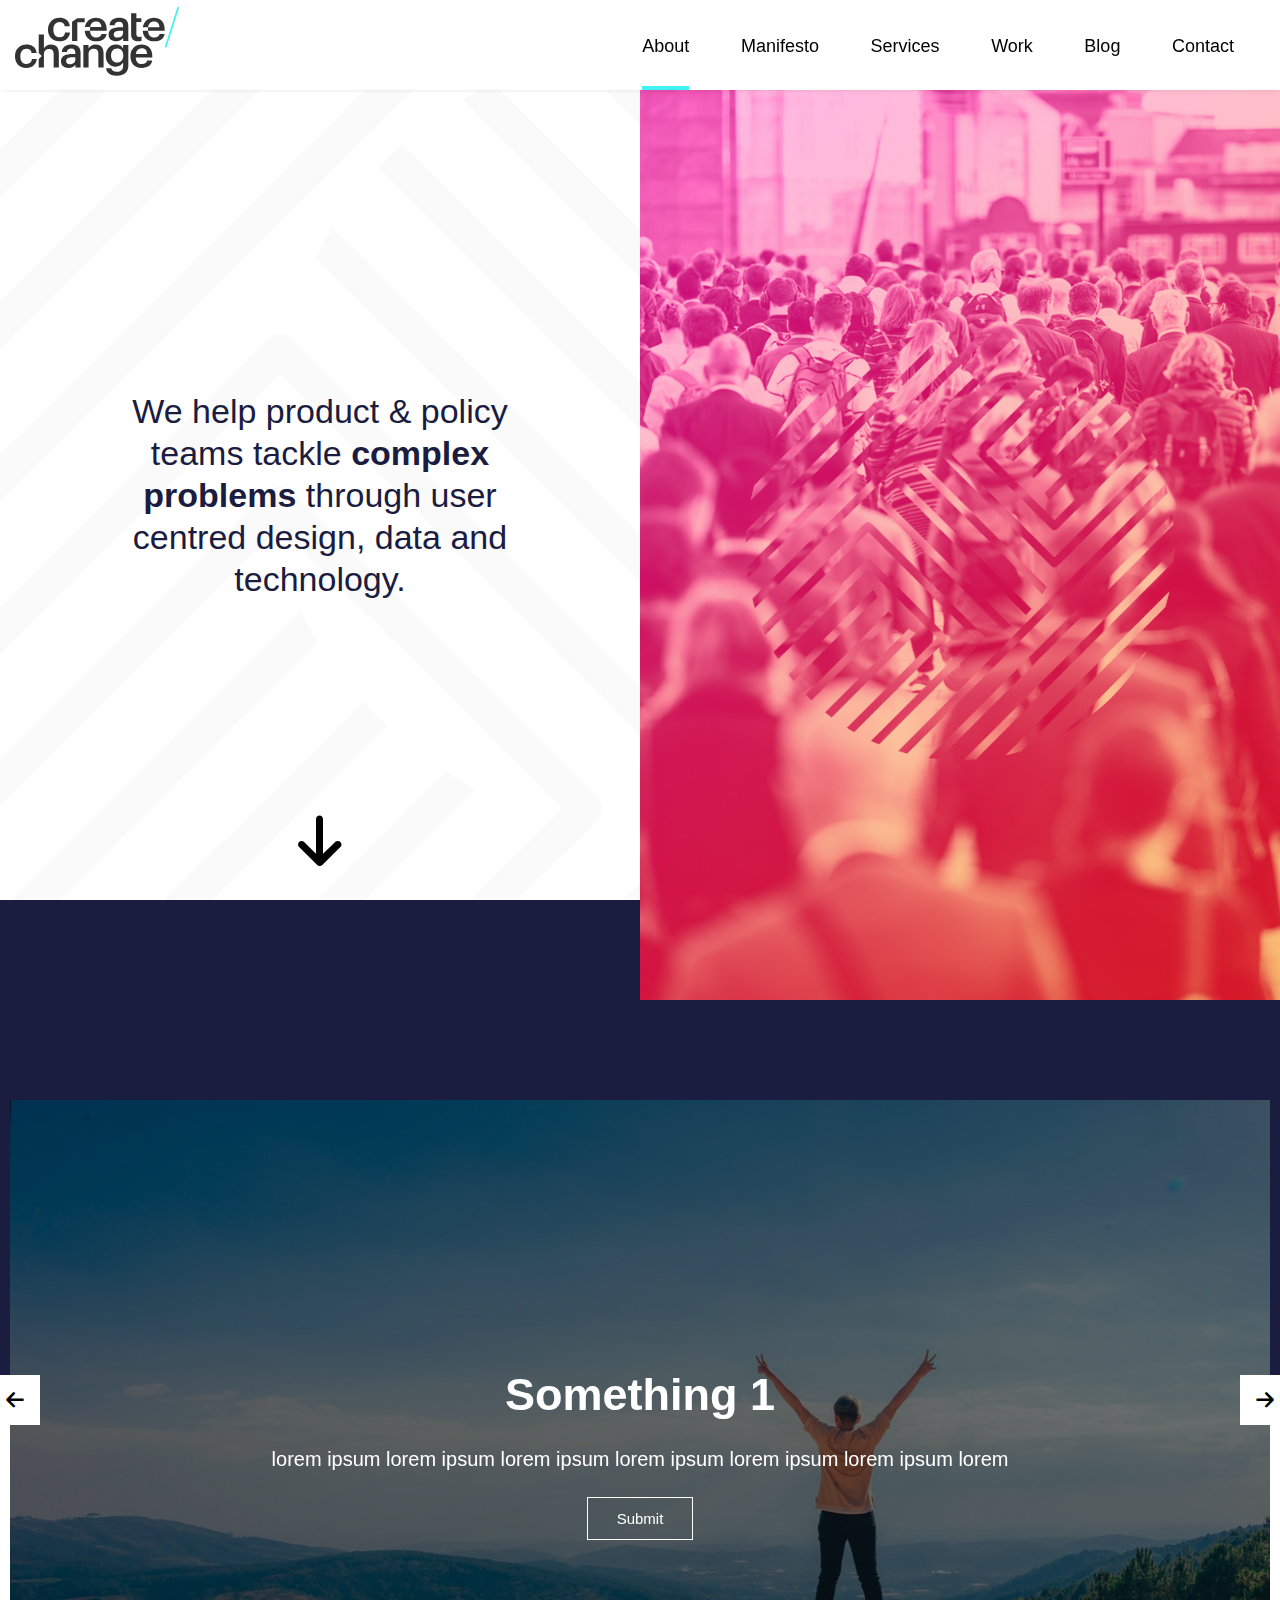
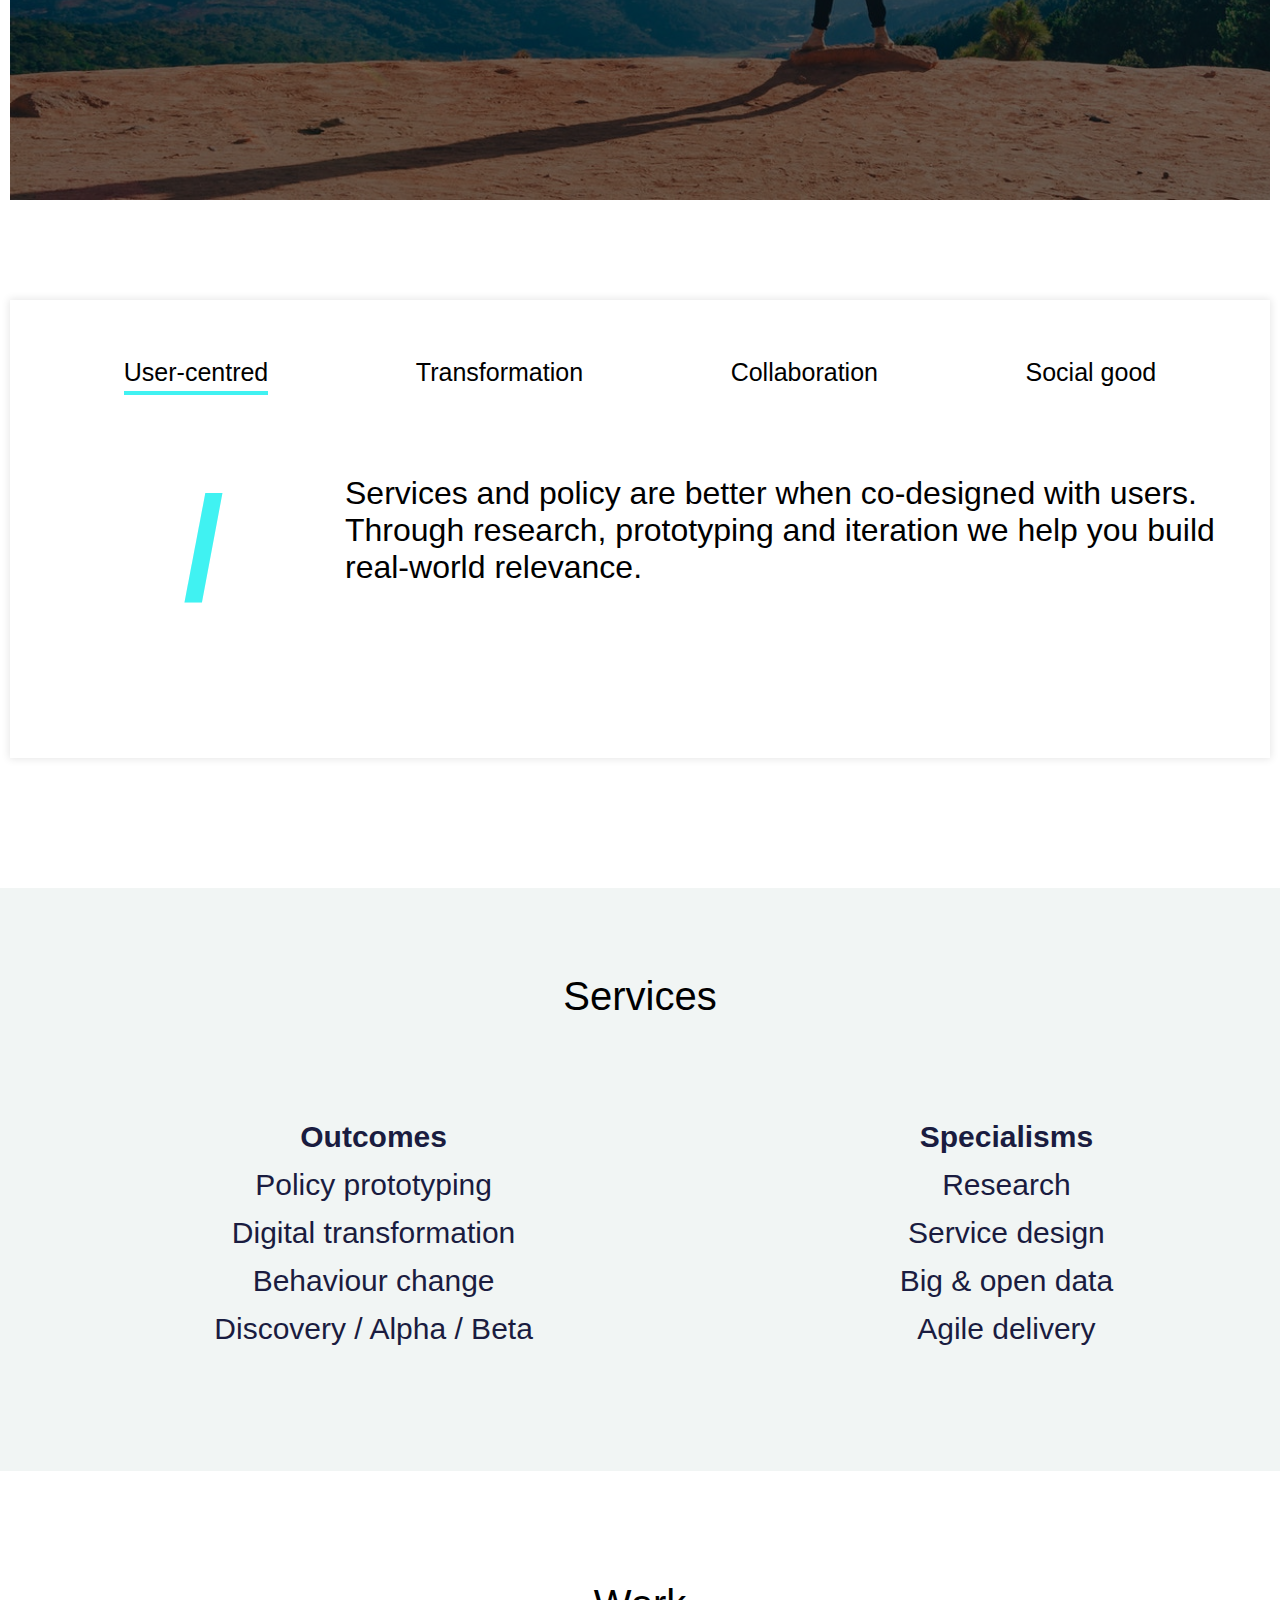
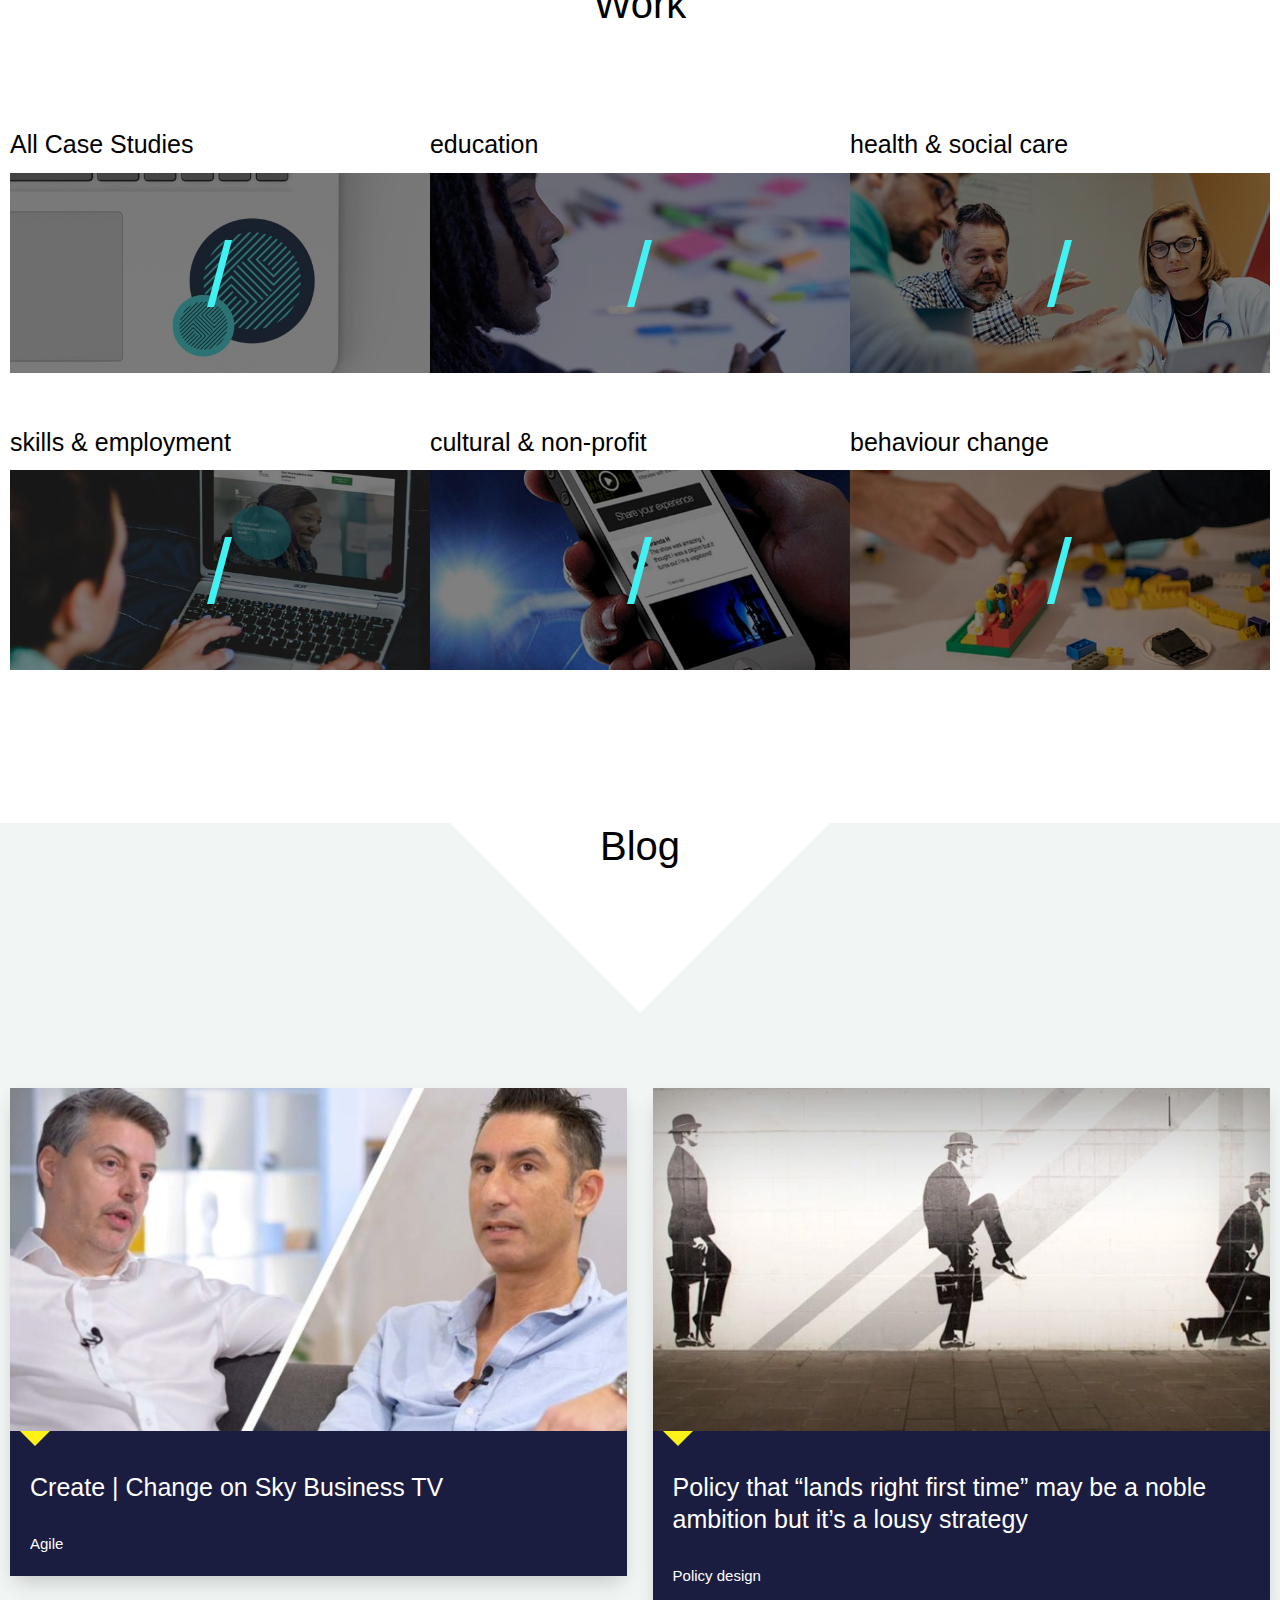
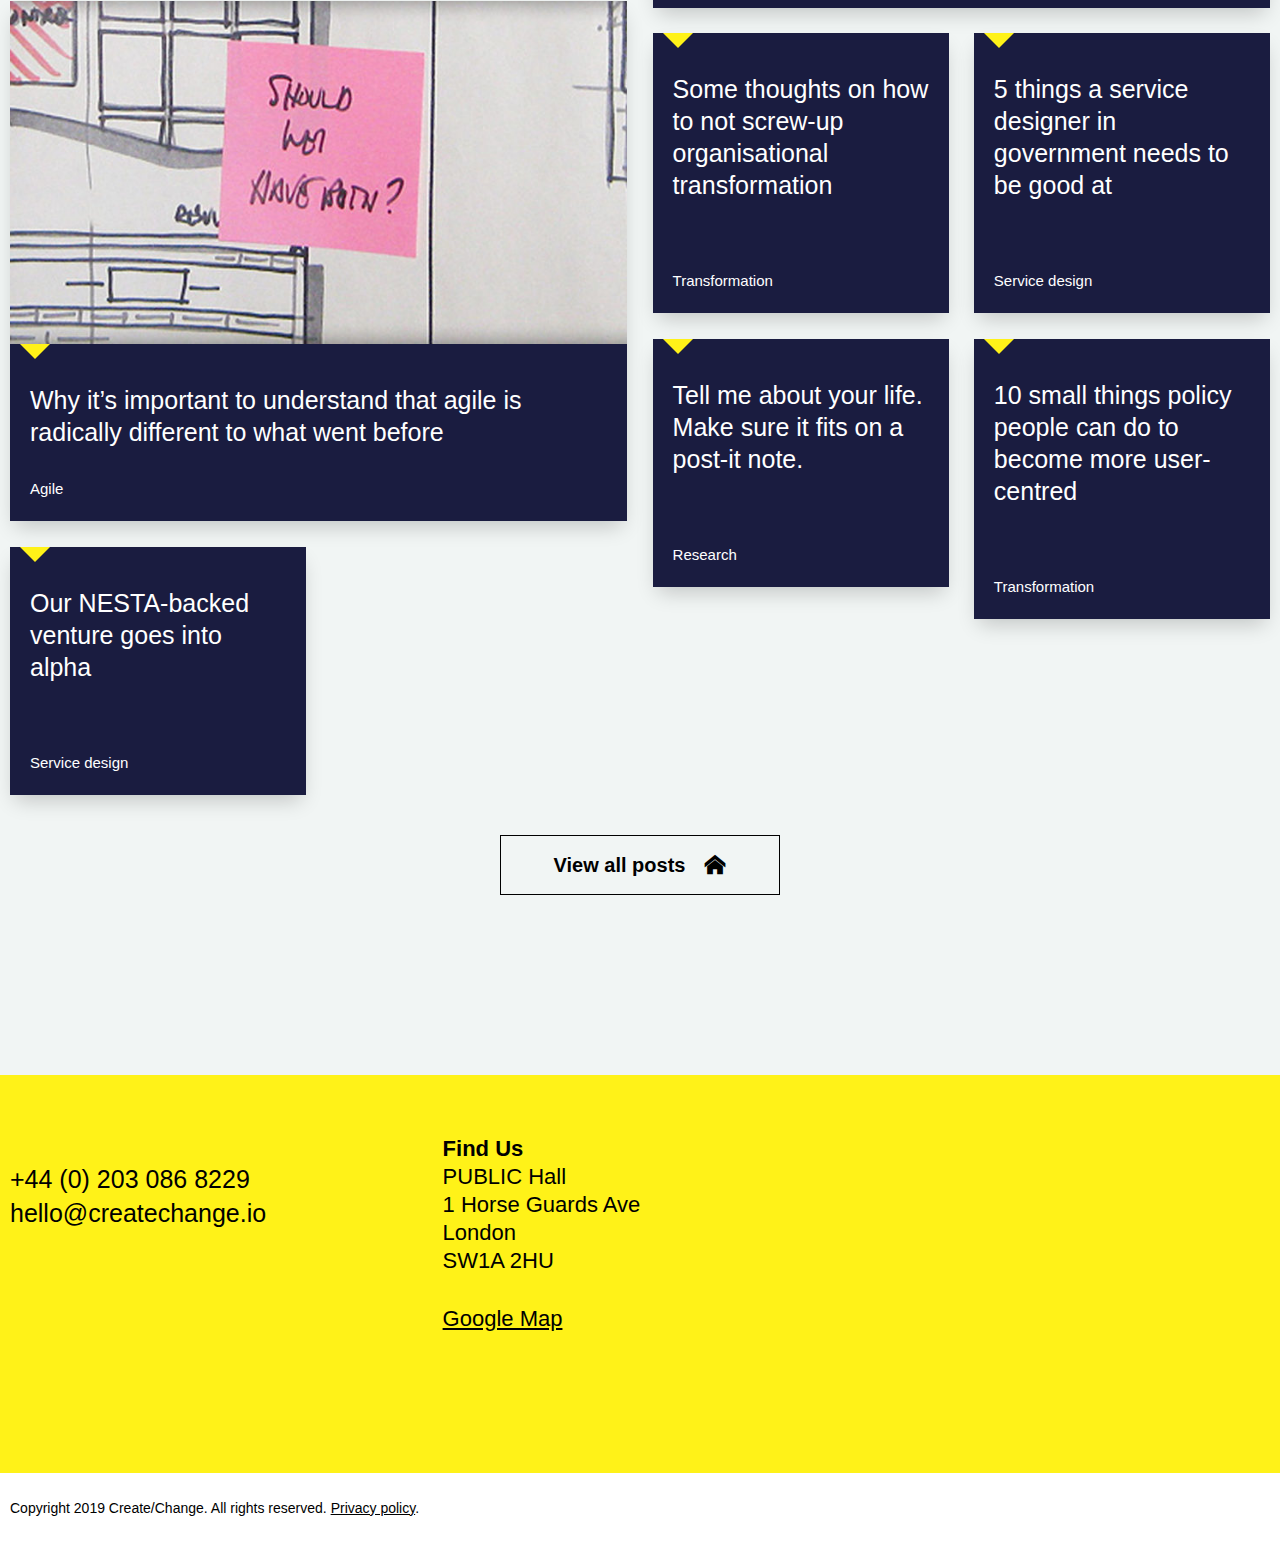
==== commit 9f5136fc: "modify file" ====
--- a/index.html
+++ b/index.html
@@ -63,7 +63,7 @@
                <div class="viewport-padding">
                   <div class="container">
                      <div class="slider-wrapper">
-                        <div class="slide-item" style="background: url(images/slider1.jpg);">
+                        <div class="slide-item" style="background: url(images/slider1.jpg); background-repeat: no-repeat; background-size: cover;">
                            <div class="slide-item-inner">
                               <div class='slider-text'>
                                  <h1>Something 1</h1>
@@ -72,7 +72,7 @@
                               </div> 
                            </div>
                         </div>
-                        <div class="slide-item" style="background: url(images/slider2.jpg);">
+                        <div class="slide-item" style="background: url(images/slider2.jpg); background-repeat: no-repeat; background-size: cover;">
                            <div class="slide-item-inner">
                               <div class='slider-text'>
                                  <h1>Something 2</h1>
@@ -81,7 +81,7 @@
                               </div> 
                            </div>
                         </div>
-                        <div class="slide-item" style="background: url(images/slider3.jpg);">
+                        <div class="slide-item" style="background: url(images/slider3.jpg); background-repeat: no-repeat; background-size: cover;">
                            <div class="slide-item-inner">
                               <div class='slider-text'>
                                  <h1>Something 3</h1>
--- a/style.css
+++ b/style.css
@@ -198,6 +198,12 @@
 i {
     font-style: italic
 }
+.container.work1 {
+    padding: 0px 50px;
+}
+.heading1 {
+    padding-left: 55px;
+}
 
 blockquote {
     color: #272c30;
